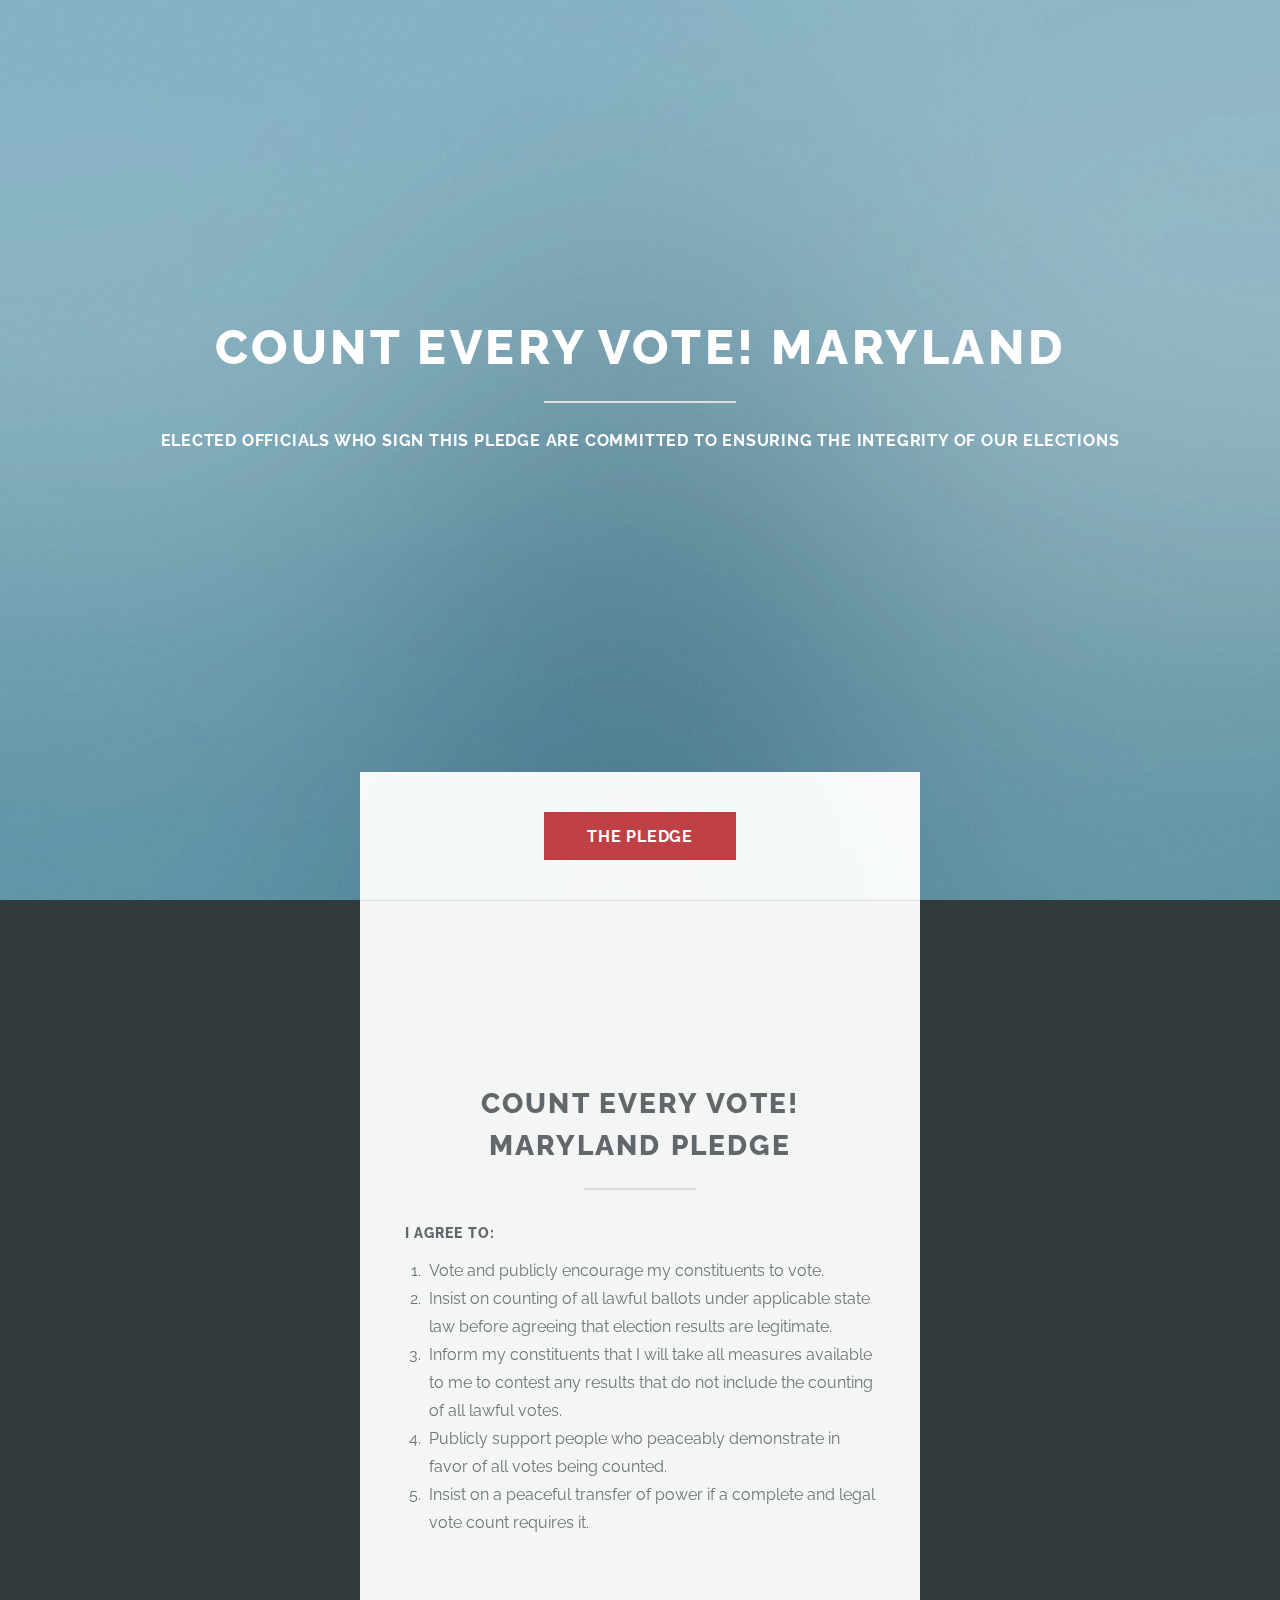
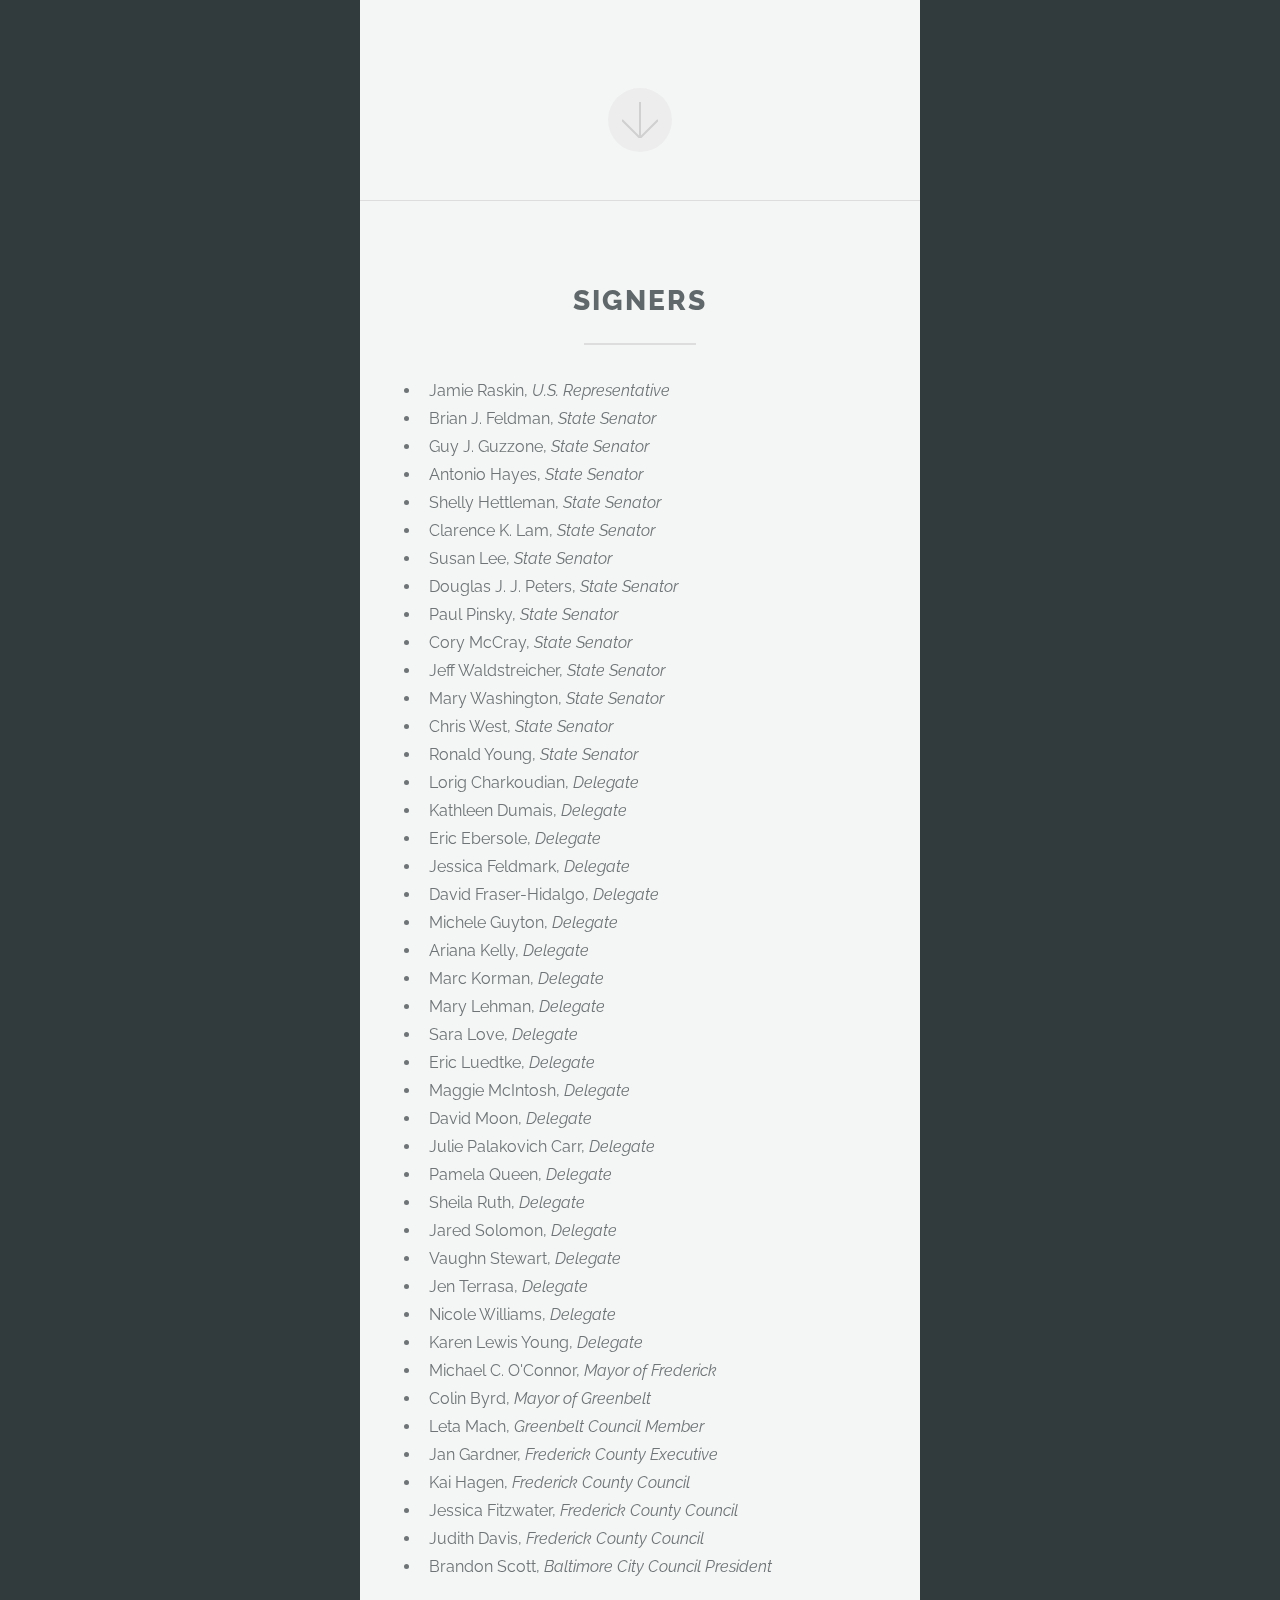
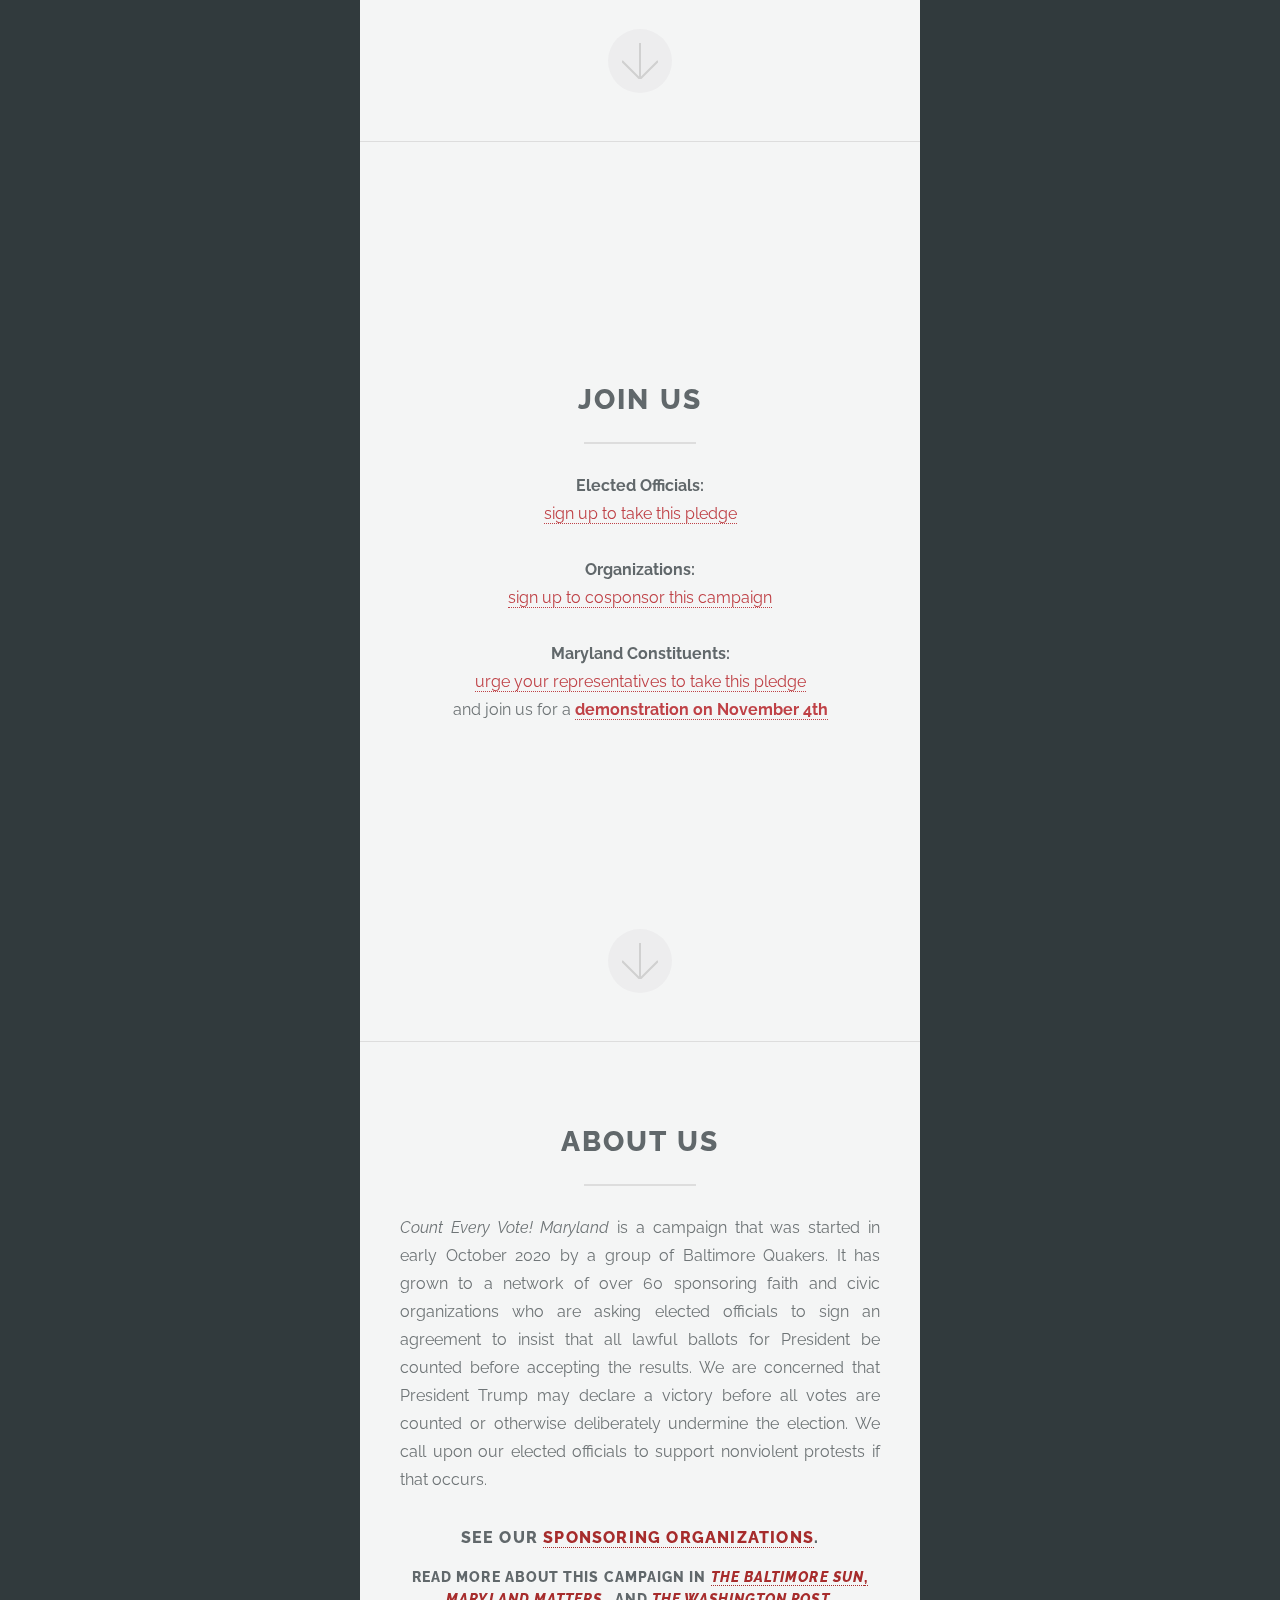
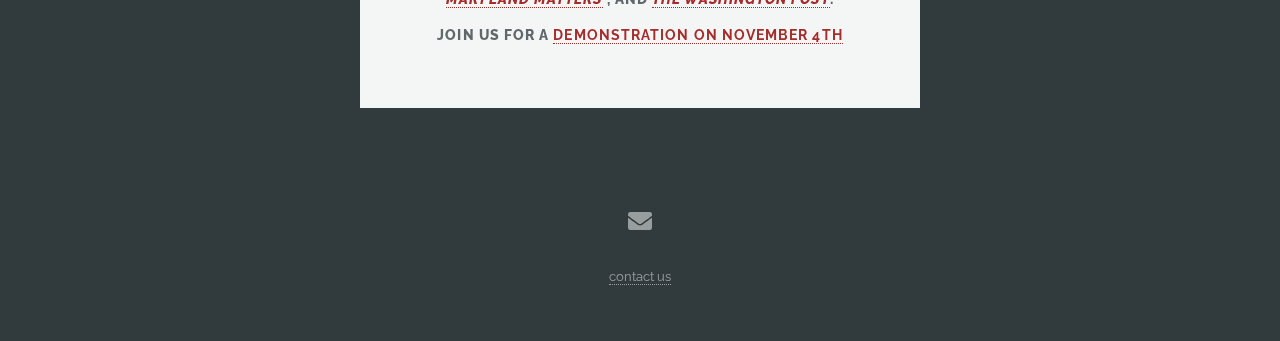
==== index.html @ 761ad15a "nvm doesn't work for subfolders" ====
<!DOCTYPE HTML>
<!--
	Highlights by HTML5 UP
	html5up.net | @ajlkn
	Free for personal and commercial use under the CCA 3.0 license (html5up.net/license)
-->
<html>
	<head>
		<title>Count Every Vote - Maryland</title>
		<meta charset="utf-8" />
        
        <!-- for FF, Chrome, Opera -->
        <link rel="icon" type="image/png" href="images/favicons/favicon-16x16.png" sizes="16x16">
        <link rel="icon" type="image/png" href="images/favicons/favicon-32x32.png" sizes="32x32">
                <link rel="icon" type="image/png" sizes="96x96" href="/images/favicons/favicon-96x96.png">

        
		<meta name="viewport" content="width=device-width, initial-scale=1, user-scalable=no" />
		<link rel="stylesheet" href="assets/css/main.css" />
        
        <meta property="og:locale" content="en_US" />
        <meta property="og:type" content="profile" />
                <meta property="og:url" content="." />

        <meta property="og:title" content="Count Every Vote! Maryland" />
        <meta property="og:description" content="The elected officials who sign this pledge commit to ensuring our election integrity." />
        <meta property="og:image" content="./images/logo/large_summary_card.jpeg" />
        
        <meta name="twitter:title" content="Count Every Vote! Maryland">
        <meta property="twitter:card" content="summary_large_image" />
        <meta property="twitter:description" content="The elected officials who sign this pledge commit to ensuring our election integrity." />
        <meta name="twitter:image" content="https://counteveryvotemd.org/images/logo/large_summary_card.jpeg"/>


        
	</head>
	<body class="is-preload">

		<!-- Header -->
			<section id="header">
				<header class="major">
					<h1>Count Every Vote! Maryland</h1>
					<p>elected officials who sign this pledge are committed to ensuring the integrity of our elections</p>
				</header>
				<div class="container">
					<ul class="actions special">
						<li><a href="#one" class="button primary scrolly">The Pledge</a></li>
					</ul>
				</div>
			</section>

		<!-- One -->
			<section id="one" class="main special">
				<div class="container">
					<span class="image fit primary"><img src="images/pic01.jpg" alt="" /></span>
					<div class="content">
						<header class="major">
							<h2>Count Every Vote! Maryland Pledge</h2>
						</header>
						<p>

<h4>I agree to:</h4>
<ol>
  <li>Vote and publicly encourage my constituents to vote.</li>
  <li>Insist on counting of all lawful ballots under applicable state law before
agreeing that election results are legitimate.</li>
  <li>Inform my constituents that I will take all measures available to me to contest
any results that do not include the counting of all lawful votes.</li>
  <li>Publicly support people who peaceably demonstrate in favor of all votes being
counted.</li>  
<li>Insist on a peaceful transfer of power if a complete and legal vote count requires it.</li>
</ol>
</p>
					</div>
					<a href="#two" class="goto-next scrolly">Next</a>
				</div>
			</section>

		<!-- Two -->
			<section id="two" class="main special">
				<div class="container">
					<span class="image fit primary"><img src="images/pic02.jpg" alt="" /></span>
					<div class="content">
						<header class="major">
							<h2>Signers</h2>
						</header>
						<p>
<ul>
<li>Jamie Raskin, <i>U.S. Representative</i>
<li>Brian J. Feldman, <i>State Senator</i>
<li>Guy J. Guzzone, <i>State Senator</i>
<li>Antonio Hayes, <i>State Senator</i>
<li>Shelly Hettleman, <i>State Senator</i>
<li>Clarence K. Lam, <i>State Senator</i>
<li>Susan Lee, <i>State Senator</i>
<li>Douglas J. J. Peters, <i>State Senator</i>
<li>Paul Pinsky, <i>State Senator</i>
<li>Cory McCray, <i>State Senator</i>
<li>Jeff Waldstreicher, <i>State Senator</i>
<li>Mary Washington, <i>State Senator</i>
<li>Chris West, <i>State Senator</i>
<li>Ronald Young, <i>State Senator</i>
<li>Lorig Charkoudian, <i>Delegate</i>
<li>Kathleen Dumais, <i>Delegate</i>
<li>Eric Ebersole, <i>Delegate</i>
<li>Jessica Feldmark, <i>Delegate</i>
<li>David Fraser-Hidalgo, <i>Delegate</i>
<li>Michele Guyton, <i>Delegate</i>
<li>Ariana Kelly, <i>Delegate</i>
<li>Marc Korman, <i>Delegate</i>
<li>Mary Lehman, <i>Delegate</i>
<li>Sara Love, <i>Delegate</i>
<li>Eric Luedtke, <i>Delegate</i>
<li>Maggie McIntosh, <i>Delegate</i>
<li>David Moon, <i>Delegate</i>
<li>Julie Palakovich Carr, <i>Delegate</i>
<li>Pamela Queen, <i>Delegate</i>
<li>Sheila Ruth, <i>Delegate</i>
<li>Jared Solomon, <i>Delegate</i>
<li>Vaughn Stewart, <i>Delegate</i>
<li>Jen	Terrasa, <i>Delegate</i>
<li>Nicole Williams, <i>Delegate</i>
<li>Karen Lewis Young, <i>Delegate</i>
<li>Michael C. O'Connor, <i>Mayor of Frederick</i>
<li>Colin Byrd, <i>Mayor of Greenbelt</i>
<li>Leta Mach, <i>Greenbelt Council Member</i>
<li>Jan	Gardner, <i>Frederick County Executive</i>
<li>Kai Hagen, <i>Frederick County Council</i>
<li>Jessica Fitzwater, <i>Frederick County Council</i>
<li>Judith Davis, <i>Frederick County Council</i>
<li>Brandon Scott, <i>Baltimore City Council President</i>
</ul>



						</p>
					</div>
					<a href="#three" class="goto-next scrolly">Next</a>
				</div>
			</section>
   
   
  	<!-- Three -->
			<section id="three" class="main special">
				<div class="container">
					<div class="content">
						<header class="major">
							<h2>Join us</h2>
						</header>
                    <div style="text-align:center;" >
                    <p>
                            <b>Elected Officials:</b></br><a href="https://docs.google.com/forms/d/e/1FAIpQLSfnPa2LYZhw071Do9vSSrr43oFlviPzMiPCgcUI8VCjNG46SA/viewform">sign up to take this pledge</a>
                            </br>
                            </br>
                            <b>Organizations:</b></br><a href="https://docs.google.com/forms/d/e/1FAIpQLScY8-rZfFH8_WNJwYj5-sOk-HWexUMtLpXkREbzZ6YuENWePg/viewform">sign up to cosponsor this campaign</a>
                            </br>
                            </br>
                            <b>Maryland Constituents:</b>
                            </br>
                            <a href="https://secure.everyaction.com/gwURduJQSkKzo8Ua3CdbhQ2">urge your representatives to take this pledge</a>
                            </br>and join us for a <b><a href="./nov4/index.html">demonstration on November 4th</a></b>
</p>
                            </div>
					</div>
					<a href="#footer" class="goto-next scrolly">Next</a>
				</div>
			</section>
   
   

		<!-- Footer -->
			<section id="footer">
				<div class="container" >
    	<header class="major">
							<h2>About us</h2>
						</header>
          <div class="content" style="display: inline-block; text-align: justify;">
                  
						<p>
<i>Count Every Vote! Maryland</i> is a campaign that was started in early October 2020 by a group of Baltimore Quakers.  It has grown to a network of over 60 sponsoring faith and civic organizations who are asking elected officials to sign an agreement to insist that all lawful ballots for President be counted before accepting the results. We are concerned that President Trump may declare a victory before all votes are counted or otherwise deliberately undermine the election. We call upon our elected officials to support nonviolent protests if that occurs.
</div>
						<h3>See our <a href="./cosponsors/index.html">Sponsoring Organizations</a>.</h3>
                        <h4>Read more about this campaign in <i>
                                <a href= "https://www.baltimoresun.com/opinion/readers-respond/bs-ed-rr-hogan-votes-letter-20201027-5ho77xx42nfl7dr33s7vplwfea-story.html">The Baltimore Sun</i>,
                                <i> <a href= "https://www.marylandmatters.org/2020/10/16/opinion-threats-of-election-chaos-need-not-result-in-disaster/">Maryland Matters</a> </i>, and
                                <i><a href="https://www.washingtonpost.com/opinions/letters-to-the-editor/everyone-must-come-together-to-promote-democracy-no-matter-the-party/2020/10/09/43073ef2-081c-11eb-8719-0df159d14794_story.html">The Washington Post</a></i>.</h4>
                                <h4>join us for a <b><a href="./nov4/index.html">demonstration on November 4th</a></b></h4>
				</div>
    </p>
                
				<footer>
					<ul class="icons">
						<li><a href="mailto:nvtraining2@gmail.com" class="icon solid alt fa-envelope"><span class="label">Email</span></a></li>
					</ul>
                    <ul class="copyright">
                                            <li><a href="mailto:nvtraining2@gmail.com">contact us</a></li>
                    </ul>
				</footer>
			</section>

		<!-- Scripts -->
			<script src="assets/js/jquery.min.js"></script>
			<script src="assets/js/jquery.scrollex.min.js"></script>
			<script src="assets/js/jquery.scrolly.min.js"></script>
			<script src="assets/js/browser.min.js"></script>
			<script src="assets/js/breakpoints.min.js"></script>
			<script src="assets/js/util.js"></script>
			<script src="assets/js/main.js"></script>

	</body>
</html>
---- assets/css/main.css ----
@import url("fontawesome-all.min.css");
@import url("https://fonts.googleapis.com/css?family=Raleway:400,400italic,700,800");

/*
	Highlights by HTML5 UP
	html5up.net | @ajlkn
	Free for personal and commercial use under the CCA 3.0 license (html5up.net/license)
*/

html, body, div, span, applet, object,
iframe, h1, h2, h3, h4, h5, h6, p, blockquote,
pre, a, abbr, acronym, address, big, cite,
code, del, dfn, em, img, ins, kbd, q, s, samp,
small, strike, strong, sub, sup, tt, var, b,
u, i, center, dl, dt, dd, ol, ul, li, fieldset,
form, label, legend, table, caption, tbody,
tfoot, thead, tr, th, td, article, aside,
canvas, details, embed, figure, figcaption,
footer, header, hgroup, menu, nav, output, ruby,
section, summary, time, mark, audio, video {
    margin: 0;
    padding: 0;
 	border: 0;
	font-size: 100%;
	font: inherit;
	vertical-align: baseline;}

article, aside, details, figcaption, figure,
footer, header, hgroup, menu, nav, section {
	display: block;}

body {
	line-height: 1;
}

ol, ul {
	list-style: none;
}

blockquote, q {
	quotes: none;
}

	blockquote:before, blockquote:after, q:before, q:after {
		content: '';
		content: none;
	}

table {
	border-collapse: collapse;
	border-spacing: 0;
}

body {
	-webkit-text-size-adjust: none;
}

mark {
	background-color: transparent;
	color: inherit;
}

input::-moz-focus-inner {
	border: 0;
	padding: 0;
}

input, select, textarea {
	-moz-appearance: none;
	-webkit-appearance: none;
	-ms-appearance: none;
	appearance: none;
}

/* Basic */

	html {
		box-sizing: border-box;
	}

	*, *:before, *:after {
		box-sizing: inherit;
	}

	html {
		background-color: #313a3d;
		background-attachment: fixed,						fixed;
		background-image: url("images/overlay.png"), url("../../images/bg.jpg");
		background-position: top left,					center center;
		background-repeat: repeat,						none;
		background-size: auto,						cover;
	}

	html.is-preload *, html.is-preload *:before, html.is-preload *:after {
		-moz-animation: none !important;
		-webkit-animation: none !important;
		-ms-animation: none !important;
		animation: none !important;
		-moz-transition: none !important;
		-webkit-transition: none !important;
		-ms-transition: none !important;
		transition: none !important;
	}

	html.is-touch {
		height: 100vh;
		overflow: hidden;
	}

		html.is-touch #wrapper {
			-webkit-backface-visibility: hidden;
			-webkit-overflow-scrolling: touch;
			-webkit-transform: translate3d(0, 0, 0);
			height: 100vh;
			overflow: auto;
		}

	body, input, select, textarea {
		color: #6f7577;
		font-family: "Raleway", "Helvetica", sans-serif;
		font-size: 15pt;
		font-weight: 400;
		line-height: 1.75em;
	}

	a {
		-moz-transition: color 0.2s ease-in-out, border-bottom-color 0.2s ease-in-out;
		-webkit-transition: color 0.2s ease-in-out, border-bottom-color 0.2s ease-in-out;
		-ms-transition: color 0.2s ease-in-out, border-bottom-color 0.2s ease-in-out;
		transition: color 0.2s ease-in-out, border-bottom-color 0.2s ease-in-out;
		border-bottom: dotted 1px;
		color: #BF4146;
		text-decoration: none;
	}

		a:hover {
			border-bottom-color: transparent !important;
			color: #A62C2C !important;
			text-decoration: none;
		}

	strong, b {
		color: #61686b;
		font-weight: 700;
	}

	em, i {
		font-style: italic;
	}

	p {
		margin: 0 0 2em 0;
	}

	h1, h2, h3, h4, h5, h6 {
		color: #61686b;
		font-weight: 800;
		letter-spacing: 0.075em;
		line-height: 1em;
		margin: 0 0 1em 0;
		text-transform: uppercase;
	}

		h1 a, h2 a, h3 a, h4 a, h5 a, h6 a {
			color: #A62C2C;
			text-decoration: none;
		}

	h2 {
		font-size: 1.75em;
		line-height: 1.5em;
	}

	h3 {
		font-size: 1em;
		line-height: 1.5em;
	}

	h4 {
		font-size: 0.9em;
		line-height: 1.5em;
	}

	h5 {
		font-size: 0.8em;
		line-height: 1.5em;
	}

	h6 {
		font-size: 0.7em;
		line-height: 1.5em;
	}

	sub {
		font-size: 0.8em;
		position: relative;
		top: 0.5em;
	}

	sup {
		font-size: 0.8em;
		position: relative;
		top: -0.5em;
	}

	hr {
		border: 0;
		border-bottom: solid 1px #dddddd;
		margin: 2em 0;
	}

		hr.major {
			margin: 3em 0;
		}

	blockquote {
		border-left: solid 6px #dddddd;
		font-style: italic;
		margin: 0 0 2em 0;
		padding: 0.5em 0 0.5em 1.5em;
	}

	code {
		background: rgba(144, 144, 144, 0.075);
		font-family: "Courier New", monospace;
		font-size: 0.9em;
		margin: 0 0.25em;
		padding: 0.25em 0.65em;
	}

	pre {
		-webkit-overflow-scrolling: touch;
		font-family: "Courier New", monospace;
		font-size: 0.9em;
		margin: 0 0 2em 0;
	}

		pre code {
			display: block;
			line-height: 1.75em;
			padding: 1em 1.5em;
			overflow-x: auto;
		}

	.align-left {
		text-align: left;
	}

	.align-center {
		text-align: center;
	}

	.align-right {
		text-align: right;
	}

/* Container */

	.container {
		margin: 0 auto;
		max-width: calc(100% - 4em);
		width: 35em;
	}

		.container.xsmall {
			width: 8.75em;
		}

		.container.small {
			width: 17.5em;
		}

		.container.medium {
			width: 26.25em;
		}

		.container.large {
			width: 43.75em;
		}

		.container.xlarge {
			width: 52.5em;
		}

		.container.max {
			width: 100%;
		}

		@media screen and (max-width: 980px) {

			.container {
				width: 80% !important;
				max-width: 100% !important;
			}

		}

		@media screen and (max-width: 480px) {

			.container {
				width: 100% !important;
			}

		}

/* Row */

	.row {
		display: flex;
		flex-wrap: wrap;
		box-sizing: border-box;
		align-items: stretch;
	}

		.row > * {
			box-sizing: border-box;
		}

		.row.gtr-uniform > * > :last-child {
			margin-bottom: 0;
		}

		.row.aln-left {
			justify-content: flex-start;
		}

		.row.aln-center {
			justify-content: center;
		}

		.row.aln-right {
			justify-content: flex-end;
		}

		.row.aln-top {
			align-items: flex-start;
		}

		.row.aln-middle {
			align-items: center;
		}

		.row.aln-bottom {
			align-items: flex-end;
		}

		.row > .imp {
			order: -1;
		}

		.row > .col-1 {
			width: 8.33333%;
		}

		.row > .off-1 {
			margin-left: 8.33333%;
		}

		.row > .col-2 {
			width: 16.66667%;
		}

		.row > .off-2 {
			margin-left: 16.66667%;
		}

		.row > .col-3 {
			width: 25%;
		}

		.row > .off-3 {
			margin-left: 25%;
		}

		.row > .col-4 {
			width: 33.33333%;
		}

		.row > .off-4 {
			margin-left: 33.33333%;
		}

		.row > .col-5 {
			width: 41.66667%;
		}

		.row > .off-5 {
			margin-left: 41.66667%;
		}

		.row > .col-6 {
			width: 50%;
		}

		.row > .off-6 {
			margin-left: 50%;
		}

		.row > .col-7 {
			width: 58.33333%;
		}

		.row > .off-7 {
			margin-left: 58.33333%;
		}

		.row > .col-8 {
			width: 66.66667%;
		}

		.row > .off-8 {
			margin-left: 66.66667%;
		}

		.row > .col-9 {
			width: 75%;
		}

		.row > .off-9 {
			margin-left: 75%;
		}

		.row > .col-10 {
			width: 83.33333%;
		}

		.row > .off-10 {
			margin-left: 83.33333%;
		}

		.row > .col-11 {
			width: 91.66667%;
		}

		.row > .off-11 {
			margin-left: 91.66667%;
		}

		.row > .col-12 {
			width: 100%;
		}

		.row > .off-12 {
			margin-left: 100%;
		}

		.row.gtr-0 {
			margin-top: 0;
			margin-left: 0em;
		}

			.row.gtr-0 > * {
				padding: 0 0 0 0em;
			}

			.row.gtr-0.gtr-uniform {
				margin-top: 0em;
			}

				.row.gtr-0.gtr-uniform > * {
					padding-top: 0em;
				}

		.row.gtr-25 {
			margin-top: 0;
			margin-left: -0.375em;
		}

			.row.gtr-25 > * {
				padding: 0 0 0 0.375em;
			}

			.row.gtr-25.gtr-uniform {
				margin-top: -0.375em;
			}

				.row.gtr-25.gtr-uniform > * {
					padding-top: 0.375em;
				}

		.row.gtr-50 {
			margin-top: 0;
			margin-left: -0.75em;
		}

			.row.gtr-50 > * {
				padding: 0 0 0 0.75em;
			}

			.row.gtr-50.gtr-uniform {
				margin-top: -0.75em;
			}

				.row.gtr-50.gtr-uniform > * {
					padding-top: 0.75em;
				}

		.row {
			margin-top: 0;
			margin-left: -1.5em;
		}

			.row > * {
				padding: 0 0 0 1.5em;
			}

			.row.gtr-uniform {
				margin-top: -1.5em;
			}

				.row.gtr-uniform > * {
					padding-top: 1.5em;
				}

		.row.gtr-150 {
			margin-top: 0;
			margin-left: -2.25em;
		}

			.row.gtr-150 > * {
				padding: 0 0 0 2.25em;
			}

			.row.gtr-150.gtr-uniform {
				margin-top: -2.25em;
			}

				.row.gtr-150.gtr-uniform > * {
					padding-top: 2.25em;
				}

		.row.gtr-200 {
			margin-top: 0;
			margin-left: -3em;
		}

			.row.gtr-200 > * {
				padding: 0 0 0 3em;
			}

			.row.gtr-200.gtr-uniform {
				margin-top: -3em;
			}

				.row.gtr-200.gtr-uniform > * {
					padding-top: 3em;
				}

		@media screen and (max-width: 1680px) {

			.row {
				display: flex;
				flex-wrap: wrap;
				box-sizing: border-box;
				align-items: stretch;
			}

				.row > * {
					box-sizing: border-box;
				}

				.row.gtr-uniform > * > :last-child {
					margin-bottom: 0;
				}

				.row.aln-left {
					justify-content: flex-start;
				}

				.row.aln-center {
					justify-content: center;
				}

				.row.aln-right {
					justify-content: flex-end;
				}

				.row.aln-top {
					align-items: flex-start;
				}

				.row.aln-middle {
					align-items: center;
				}

				.row.aln-bottom {
					align-items: flex-end;
				}

				.row > .imp-large {
					order: -1;
				}

				.row > .col-1-large {
					width: 8.33333%;
				}

				.row > .off-1-large {
					margin-left: 8.33333%;
				}

				.row > .col-2-large {
					width: 16.66667%;
				}

				.row > .off-2-large {
					margin-left: 16.66667%;
				}

				.row > .col-3-large {
					width: 25%;
				}

				.row > .off-3-large {
					margin-left: 25%;
				}

				.row > .col-4-large {
					width: 33.33333%;
				}

				.row > .off-4-large {
					margin-left: 33.33333%;
				}

				.row > .col-5-large {
					width: 41.66667%;
				}

				.row > .off-5-large {
					margin-left: 41.66667%;
				}

				.row > .col-6-large {
					width: 50%;
				}

				.row > .off-6-large {
					margin-left: 50%;
				}

				.row > .col-7-large {
					width: 58.33333%;
				}

				.row > .off-7-large {
					margin-left: 58.33333%;
				}

				.row > .col-8-large {
					width: 66.66667%;
				}

				.row > .off-8-large {
					margin-left: 66.66667%;
				}

				.row > .col-9-large {
					width: 75%;
				}

				.row > .off-9-large {
					margin-left: 75%;
				}

				.row > .col-10-large {
					width: 83.33333%;
				}

				.row > .off-10-large {
					margin-left: 83.33333%;
				}

				.row > .col-11-large {
					width: 91.66667%;
				}

				.row > .off-11-large {
					margin-left: 91.66667%;
				}

				.row > .col-12-large {
					width: 100%;
				}

				.row > .off-12-large {
					margin-left: 100%;
				}

				.row.gtr-0 {
					margin-top: 0;
					margin-left: 0em;
				}

					.row.gtr-0 > * {
						padding: 0 0 0 0em;
					}

					.row.gtr-0.gtr-uniform {
						margin-top: 0em;
					}

						.row.gtr-0.gtr-uniform > * {
							padding-top: 0em;
						}

				.row.gtr-25 {
					margin-top: 0;
					margin-left: -0.375em;
				}

					.row.gtr-25 > * {
						padding: 0 0 0 0.375em;
					}

					.row.gtr-25.gtr-uniform {
						margin-top: -0.375em;
					}

						.row.gtr-25.gtr-uniform > * {
							padding-top: 0.375em;
						}

				.row.gtr-50 {
					margin-top: 0;
					margin-left: -0.75em;
				}

					.row.gtr-50 > * {
						padding: 0 0 0 0.75em;
					}

					.row.gtr-50.gtr-uniform {
						margin-top: -0.75em;
					}

						.row.gtr-50.gtr-uniform > * {
							padding-top: 0.75em;
						}

				.row {
					margin-top: 0;
					margin-left: -1.5em;
				}

					.row > * {
						padding: 0 0 0 1.5em;
					}

					.row.gtr-uniform {
						margin-top: -1.5em;
					}

						.row.gtr-uniform > * {
							padding-top: 1.5em;
						}

				.row.gtr-150 {
					margin-top: 0;
					margin-left: -2.25em;
				}

					.row.gtr-150 > * {
						padding: 0 0 0 2.25em;
					}

					.row.gtr-150.gtr-uniform {
						margin-top: -2.25em;
					}

						.row.gtr-150.gtr-uniform > * {
							padding-top: 2.25em;
						}

				.row.gtr-200 {
					margin-top: 0;
					margin-left: -3em;
				}

					.row.gtr-200 > * {
						padding: 0 0 0 3em;
					}

					.row.gtr-200.gtr-uniform {
						margin-top: -3em;
					}

						.row.gtr-200.gtr-uniform > * {
							padding-top: 3em;
						}

		}

		@media screen and (max-width: 980px) {

			.row {
				display: flex;
				flex-wrap: wrap;
				box-sizing: border-box;
				align-items: stretch;
			}

				.row > * {
					box-sizing: border-box;
				}

				.row.gtr-uniform > * > :last-child {
					margin-bottom: 0;
				}

				.row.aln-left {
					justify-content: flex-start;
				}

				.row.aln-center {
					justify-content: center;
				}

				.row.aln-right {
					justify-content: flex-end;
				}

				.row.aln-top {
					align-items: flex-start;
				}

				.row.aln-middle {
					align-items: center;
				}

				.row.aln-bottom {
					align-items: flex-end;
				}

				.row > .imp-medium {
					order: -1;
				}

				.row > .col-1-medium {
					width: 8.33333%;
				}

				.row > .off-1-medium {
					margin-left: 8.33333%;
				}

				.row > .col-2-medium {
					width: 16.66667%;
				}

				.row > .off-2-medium {
					margin-left: 16.66667%;
				}

				.row > .col-3-medium {
					width: 25%;
				}

				.row > .off-3-medium {
					margin-left: 25%;
				}

				.row > .col-4-medium {
					width: 33.33333%;
				}

				.row > .off-4-medium {
					margin-left: 33.33333%;
				}

				.row > .col-5-medium {
					width: 41.66667%;
				}

				.row > .off-5-medium {
					margin-left: 41.66667%;
				}

				.row > .col-6-medium {
					width: 50%;
				}

				.row > .off-6-medium {
					margin-left: 50%;
				}

				.row > .col-7-medium {
					width: 58.33333%;
				}

				.row > .off-7-medium {
					margin-left: 58.33333%;
				}

				.row > .col-8-medium {
					width: 66.66667%;
				}

				.row > .off-8-medium {
					margin-left: 66.66667%;
				}

				.row > .col-9-medium {
					width: 75%;
				}

				.row > .off-9-medium {
					margin-left: 75%;
				}

				.row > .col-10-medium {
					width: 83.33333%;
				}

				.row > .off-10-medium {
					margin-left: 83.33333%;
				}

				.row > .col-11-medium {
					width: 91.66667%;
				}

				.row > .off-11-medium {
					margin-left: 91.66667%;
				}

				.row > .col-12-medium {
					width: 100%;
				}

				.row > .off-12-medium {
					margin-left: 100%;
				}

				.row.gtr-0 {
					margin-top: 0;
					margin-left: 0em;
				}

					.row.gtr-0 > * {
						padding: 0 0 0 0em;
					}

					.row.gtr-0.gtr-uniform {
						margin-top: 0em;
					}

						.row.gtr-0.gtr-uniform > * {
							padding-top: 0em;
						}

				.row.gtr-25 {
					margin-top: 0;
					margin-left: -0.375em;
				}

					.row.gtr-25 > * {
						padding: 0 0 0 0.375em;
					}

					.row.gtr-25.gtr-uniform {
						margin-top: -0.375em;
					}

						.row.gtr-25.gtr-uniform > * {
							padding-top: 0.375em;
						}

				.row.gtr-50 {
					margin-top: 0;
					margin-left: -0.75em;
				}

					.row.gtr-50 > * {
						padding: 0 0 0 0.75em;
					}

					.row.gtr-50.gtr-uniform {
						margin-top: -0.75em;
					}

						.row.gtr-50.gtr-uniform > * {
							padding-top: 0.75em;
						}

				.row {
					margin-top: 0;
					margin-left: -1.5em;
				}

					.row > * {
						padding: 0 0 0 1.5em;
					}

					.row.gtr-uniform {
						margin-top: -1.5em;
					}

						.row.gtr-uniform > * {
							padding-top: 1.5em;
						}

				.row.gtr-150 {
					margin-top: 0;
					margin-left: -2.25em;
				}

					.row.gtr-150 > * {
						padding: 0 0 0 2.25em;
					}

					.row.gtr-150.gtr-uniform {
						margin-top: -2.25em;
					}

						.row.gtr-150.gtr-uniform > * {
							padding-top: 2.25em;
						}

				.row.gtr-200 {
					margin-top: 0;
					margin-left: -3em;
				}

					.row.gtr-200 > * {
						padding: 0 0 0 3em;
					}

					.row.gtr-200.gtr-uniform {
						margin-top: -3em;
					}

						.row.gtr-200.gtr-uniform > * {
							padding-top: 3em;
						}

		}

		@media screen and (max-width: 736px) {

			.row {
				display: flex;
				flex-wrap: wrap;
				box-sizing: border-box;
				align-items: stretch;
			}

				.row > * {
					box-sizing: border-box;
				}

				.row.gtr-uniform > * > :last-child {
					margin-bottom: 0;
				}

				.row.aln-left {
					justify-content: flex-start;
				}

				.row.aln-center {
					justify-content: center;
				}

				.row.aln-right {
					justify-content: flex-end;
				}

				.row.aln-top {
					align-items: flex-start;
				}

				.row.aln-middle {
					align-items: center;
				}

				.row.aln-bottom {
					align-items: flex-end;
				}

				.row > .imp-small {
					order: -1;
				}

				.row > .col-1-small {
					width: 8.33333%;
				}

				.row > .off-1-small {
					margin-left: 8.33333%;
				}

				.row > .col-2-small {
					width: 16.66667%;
				}

				.row > .off-2-small {
					margin-left: 16.66667%;
				}

				.row > .col-3-small {
					width: 25%;
				}

				.row > .off-3-small {
					margin-left: 25%;
				}

				.row > .col-4-small {
					width: 33.33333%;
				}

				.row > .off-4-small {
					margin-left: 33.33333%;
				}

				.row > .col-5-small {
					width: 41.66667%;
				}

				.row > .off-5-small {
					margin-left: 41.66667%;
				}

				.row > .col-6-small {
					width: 50%;
				}

				.row > .off-6-small {
					margin-left: 50%;
				}

				.row > .col-7-small {
					width: 58.33333%;
				}

				.row > .off-7-small {
					margin-left: 58.33333%;
				}

				.row > .col-8-small {
					width: 66.66667%;
				}

				.row > .off-8-small {
					margin-left: 66.66667%;
				}

				.row > .col-9-small {
					width: 75%;
				}

				.row > .off-9-small {
					margin-left: 75%;
				}

				.row > .col-10-small {
					width: 83.33333%;
				}

				.row > .off-10-small {
					margin-left: 83.33333%;
				}

				.row > .col-11-small {
					width: 91.66667%;
				}

				.row > .off-11-small {
					margin-left: 91.66667%;
				}

				.row > .col-12-small {
					width: 100%;
				}

				.row > .off-12-small {
					margin-left: 100%;
				}

				.row.gtr-0 {
					margin-top: 0;
					margin-left: 0em;
				}

					.row.gtr-0 > * {
						padding: 0 0 0 0em;
					}

					.row.gtr-0.gtr-uniform {
						margin-top: 0em;
					}

						.row.gtr-0.gtr-uniform > * {
							padding-top: 0em;
						}

				.row.gtr-25 {
					margin-top: 0;
					margin-left: -0.25em;
				}

					.row.gtr-25 > * {
						padding: 0 0 0 0.25em;
					}

					.row.gtr-25.gtr-uniform {
						margin-top: -0.25em;
					}

						.row.gtr-25.gtr-uniform > * {
							padding-top: 0.25em;
						}

				.row.gtr-50 {
					margin-top: 0;
					margin-left: -0.5em;
				}

					.row.gtr-50 > * {
						padding: 0 0 0 0.5em;
					}

					.row.gtr-50.gtr-uniform {
						margin-top: -0.5em;
					}

						.row.gtr-50.gtr-uniform > * {
							padding-top: 0.5em;
						}

				.row {
					margin-top: 0;
					margin-left: -1em;
				}

					.row > * {
						padding: 0 0 0 1em;
					}

					.row.gtr-uniform {
						margin-top: -1em;
					}

						.row.gtr-uniform > * {
							padding-top: 1em;
						}

				.row.gtr-150 {
					margin-top: 0;
					margin-left: -1.5em;
				}

					.row.gtr-150 > * {
						padding: 0 0 0 1.5em;
					}

					.row.gtr-150.gtr-uniform {
						margin-top: -1.5em;
					}

						.row.gtr-150.gtr-uniform > * {
							padding-top: 1.5em;
						}

				.row.gtr-200 {
					margin-top: 0;
					margin-left: -2em;
				}

					.row.gtr-200 > * {
						padding: 0 0 0 2em;
					}

					.row.gtr-200.gtr-uniform {
						margin-top: -2em;
					}

						.row.gtr-200.gtr-uniform > * {
							padding-top: 2em;
						}

		}

		@media screen and (max-width: 480px) {

			.row {
				display: flex;
				flex-wrap: wrap;
				box-sizing: border-box;
				align-items: stretch;
			}

				.row > * {
					box-sizing: border-box;
				}

				.row.gtr-uniform > * > :last-child {
					margin-bottom: 0;
				}

				.row.aln-left {
					justify-content: flex-start;
				}

				.row.aln-center {
					justify-content: center;
				}

				.row.aln-right {
					justify-content: flex-end;
				}

				.row.aln-top {
					align-items: flex-start;
				}

				.row.aln-middle {
					align-items: center;
				}

				.row.aln-bottom {
					align-items: flex-end;
				}

				.row > .imp-xsmall {
					order: -1;
				}

				.row > .col-1-xsmall {
					width: 8.33333%;
				}

				.row > .off-1-xsmall {
					margin-left: 8.33333%;
				}

				.row > .col-2-xsmall {
					width: 16.66667%;
				}

				.row > .off-2-xsmall {
					margin-left: 16.66667%;
				}

				.row > .col-3-xsmall {
					width: 25%;
				}

				.row > .off-3-xsmall {
					margin-left: 25%;
				}

				.row > .col-4-xsmall {
					width: 33.33333%;
				}

				.row > .off-4-xsmall {
					margin-left: 33.33333%;
				}

				.row > .col-5-xsmall {
					width: 41.66667%;
				}

				.row > .off-5-xsmall {
					margin-left: 41.66667%;
				}

				.row > .col-6-xsmall {
					width: 50%;
				}

				.row > .off-6-xsmall {
					margin-left: 50%;
				}

				.row > .col-7-xsmall {
					width: 58.33333%;
				}

				.row > .off-7-xsmall {
					margin-left: 58.33333%;
				}

				.row > .col-8-xsmall {
					width: 66.66667%;
				}

				.row > .off-8-xsmall {
					margin-left: 66.66667%;
				}

				.row > .col-9-xsmall {
					width: 75%;
				}

				.row > .off-9-xsmall {
					margin-left: 75%;
				}

				.row > .col-10-xsmall {
					width: 83.33333%;
				}

				.row > .off-10-xsmall {
					margin-left: 83.33333%;
				}

				.row > .col-11-xsmall {
					width: 91.66667%;
				}

				.row > .off-11-xsmall {
					margin-left: 91.66667%;
				}

				.row > .col-12-xsmall {
					width: 100%;
				}

				.row > .off-12-xsmall {
					margin-left: 100%;
				}

				.row.gtr-0 {
					margin-top: 0;
					margin-left: 0em;
				}

					.row.gtr-0 > * {
						padding: 0 0 0 0em;
					}

					.row.gtr-0.gtr-uniform {
						margin-top: 0em;
					}

						.row.gtr-0.gtr-uniform > * {
							padding-top: 0em;
						}

				.row.gtr-25 {
					margin-top: 0;
					margin-left: -0.25em;
				}

					.row.gtr-25 > * {
						padding: 0 0 0 0.25em;
					}

					.row.gtr-25.gtr-uniform {
						margin-top: -0.25em;
					}

						.row.gtr-25.gtr-uniform > * {
							padding-top: 0.25em;
						}

				.row.gtr-50 {
					margin-top: 0;
					margin-left: -0.5em;
				}

					.row.gtr-50 > * {
						padding: 0 0 0 0.5em;
					}

					.row.gtr-50.gtr-uniform {
						margin-top: -0.5em;
					}

						.row.gtr-50.gtr-uniform > * {
							padding-top: 0.5em;
						}

				.row {
					margin-top: 0;
					margin-left: -1em;
				}

					.row > * {
						padding: 0 0 0 1em;
					}

					.row.gtr-uniform {
						margin-top: -1em;
					}

						.row.gtr-uniform > * {
							padding-top: 1em;
						}

				.row.gtr-150 {
					margin-top: 0;
					margin-left: -1.5em;
				}

					.row.gtr-150 > * {
						padding: 0 0 0 1.5em;
					}

					.row.gtr-150.gtr-uniform {
						margin-top: -1.5em;
					}

						.row.gtr-150.gtr-uniform > * {
							padding-top: 1.5em;
						}

				.row.gtr-200 {
					margin-top: 0;
					margin-left: -2em;
				}

					.row.gtr-200 > * {
						padding: 0 0 0 2em;
					}

					.row.gtr-200.gtr-uniform {
						margin-top: -2em;
					}

						.row.gtr-200.gtr-uniform > * {
							padding-top: 2em;
						}

		}

/* Loader */

	@-moz-keyframes spinner-show {
		0% {
			opacity: 0;
		}

		100% {
			opacity: 1;
		}
	}

	@-webkit-keyframes spinner-show {
		0% {
			opacity: 0;
		}

		100% {
			opacity: 1;
		}
	}

	@-ms-keyframes spinner-show {
		0% {
			opacity: 0;
		}

		100% {
			opacity: 1;
		}
	}

	@keyframes spinner-show {
		0% {
			opacity: 0;
		}

		100% {
			opacity: 1;
		}
	}

	@-moz-keyframes spinner-hide {
		0% {
			color: #464e50;
			z-index: 10001;
			-moz-transform: scale(1) rotate(0deg);
			-webkit-transform: scale(1) rotate(0deg);
			-ms-transform: scale(1) rotate(0deg);
			transform: scale(1) rotate(0deg);
		}

		99% {
			color: #313a3d;
			z-index: 10001;
			-moz-transform: scale(0.5) rotate(360deg);
			-webkit-transform: scale(0.5) rotate(360deg);
			-ms-transform: scale(0.5) rotate(360deg);
			transform: scale(0.5) rotate(360deg);
		}

		100% {
			color: #313a3d;
			z-index: -1;
			-moz-transform: scale(0) rotate(360deg);
			-webkit-transform: scale(0) rotate(360deg);
			-ms-transform: scale(0) rotate(360deg);
			transform: scale(0) rotate(360deg);
		}
	}

	@-webkit-keyframes spinner-hide {
		0% {
			color: #464e50;
			z-index: 10001;
			-moz-transform: scale(1) rotate(0deg);
			-webkit-transform: scale(1) rotate(0deg);
			-ms-transform: scale(1) rotate(0deg);
			transform: scale(1) rotate(0deg);
		}

		99% {
			color: #313a3d;
			z-index: 10001;
			-moz-transform: scale(0.5) rotate(360deg);
			-webkit-transform: scale(0.5) rotate(360deg);
			-ms-transform: scale(0.5) rotate(360deg);
			transform: scale(0.5) rotate(360deg);
		}

		100% {
			color: #313a3d;
			z-index: -1;
			-moz-transform: scale(0) rotate(360deg);
			-webkit-transform: scale(0) rotate(360deg);
			-ms-transform: scale(0) rotate(360deg);
			transform: scale(0) rotate(360deg);
		}
	}

	@-ms-keyframes spinner-hide {
		0% {
			color: #464e50;
			z-index: 10001;
			-moz-transform: scale(1) rotate(0deg);
			-webkit-transform: scale(1) rotate(0deg);
			-ms-transform: scale(1) rotate(0deg);
			transform: scale(1) rotate(0deg);
		}

		99% {
			color: #313a3d;
			z-index: 10001;
			-moz-transform: scale(0.5) rotate(360deg);
			-webkit-transform: scale(0.5) rotate(360deg);
			-ms-transform: scale(0.5) rotate(360deg);
			transform: scale(0.5) rotate(360deg);
		}

		100% {
			color: #313a3d;
			z-index: -1;
			-moz-transform: scale(0) rotate(360deg);
			-webkit-transform: scale(0) rotate(360deg);
			-ms-transform: scale(0) rotate(360deg);
			transform: scale(0) rotate(360deg);
		}
	}

	@keyframes spinner-hide {
		0% {
			color: #464e50;
			z-index: 10001;
			-moz-transform: scale(1) rotate(0deg);
			-webkit-transform: scale(1) rotate(0deg);
			-ms-transform: scale(1) rotate(0deg);
			transform: scale(1) rotate(0deg);
		}

		99% {
			color: #313a3d;
			z-index: 10001;
			-moz-transform: scale(0.5) rotate(360deg);
			-webkit-transform: scale(0.5) rotate(360deg);
			-ms-transform: scale(0.5) rotate(360deg);
			transform: scale(0.5) rotate(360deg);
		}

		100% {
			color: #313a3d;
			z-index: -1;
			-moz-transform: scale(0) rotate(360deg);
			-webkit-transform: scale(0) rotate(360deg);
			-ms-transform: scale(0) rotate(360deg);
			transform: scale(0) rotate(360deg);
		}
	}

	@-moz-keyframes spinner-rotate {
		0% {
			-moz-transform: scale(1) rotate(0deg);
			-webkit-transform: scale(1) rotate(0deg);
			-ms-transform: scale(1) rotate(0deg);
			transform: scale(1) rotate(0deg);
		}

		100% {
			-moz-transform: scale(1) rotate(360deg);
			-webkit-transform: scale(1) rotate(360deg);
			-ms-transform: scale(1) rotate(360deg);
			transform: scale(1) rotate(360deg);
		}
	}

	@-webkit-keyframes spinner-rotate {
		0% {
			-moz-transform: scale(1) rotate(0deg);
			-webkit-transform: scale(1) rotate(0deg);
			-ms-transform: scale(1) rotate(0deg);
			transform: scale(1) rotate(0deg);
		}

		100% {
			-moz-transform: scale(1) rotate(360deg);
			-webkit-transform: scale(1) rotate(360deg);
			-ms-transform: scale(1) rotate(360deg);
			transform: scale(1) rotate(360deg);
		}
	}

	@-ms-keyframes spinner-rotate {
		0% {
			-moz-transform: scale(1) rotate(0deg);
			-webkit-transform: scale(1) rotate(0deg);
			-ms-transform: scale(1) rotate(0deg);
			transform: scale(1) rotate(0deg);
		}

		100% {
			-moz-transform: scale(1) rotate(360deg);
			-webkit-transform: scale(1) rotate(360deg);
			-ms-transform: scale(1) rotate(360deg);
			transform: scale(1) rotate(360deg);
		}
	}

	@keyframes spinner-rotate {
		0% {
			-moz-transform: scale(1) rotate(0deg);
			-webkit-transform: scale(1) rotate(0deg);
			-ms-transform: scale(1) rotate(0deg);
			transform: scale(1) rotate(0deg);
		}

		100% {
			-moz-transform: scale(1) rotate(360deg);
			-webkit-transform: scale(1) rotate(360deg);
			-ms-transform: scale(1) rotate(360deg);
			transform: scale(1) rotate(360deg);
		}
	}

	@-moz-keyframes overlay-hide {
		0% {
			opacity: 1;
			z-index: 10000;
		}

		15% {
			opacity: 1;
			z-index: 10000;
		}

		99% {
			opacity: 0;
			z-index: 10000;
		}

		100% {
			opacity: 0;
			z-index: -1;
		}
	}

	@-webkit-keyframes overlay-hide {
		0% {
			opacity: 1;
			z-index: 10000;
		}

		15% {
			opacity: 1;
			z-index: 10000;
		}

		99% {
			opacity: 0;
			z-index: 10000;
		}

		100% {
			opacity: 0;
			z-index: -1;
		}
	}

	@-ms-keyframes overlay-hide {
		0% {
			opacity: 1;
			z-index: 10000;
		}

		15% {
			opacity: 1;
			z-index: 10000;
		}

		99% {
			opacity: 0;
			z-index: 10000;
		}

		100% {
			opacity: 0;
			z-index: -1;
		}
	}

	@keyframes overlay-hide {
		0% {
			opacity: 1;
			z-index: 10000;
		}

		15% {
			opacity: 1;
			z-index: 10000;
		}

		99% {
			opacity: 0;
			z-index: 10000;
		}

		100% {
			opacity: 0;
			z-index: -1;
		}
	}

	html body {
		text-decoration: none;
	}

		html body:before {
			-moz-osx-font-smoothing: grayscale;
			-webkit-font-smoothing: antialiased;
			display: inline-block;
			font-style: normal;
			font-variant: normal;
			text-rendering: auto;
			line-height: 1;
			text-transform: none !important;
			font-family: 'Font Awesome 5 Free';
			font-weight: 900;
		}

		html body:before {
			-moz-animation: spinner-show 1.5s 1 0.25s ease forwards, spinner-hide 0.25s ease-in-out forwards !important;
			-webkit-animation: spinner-show 1.5s 1 0.25s ease forwards, spinner-hide 0.25s ease-in-out forwards !important;
			-ms-animation: spinner-show 1.5s 1 0.25s ease forwards, spinner-hide 0.25s ease-in-out forwards !important;
			animation: spinner-show 1.5s 1 0.25s ease forwards, spinner-hide 0.25s ease-in-out forwards !important;
			-moz-transform-origin: 50% 50%;
			-webkit-transform-origin: 50% 50%;
			-ms-transform-origin: 50% 50%;
			transform-origin: 50% 50%;
			color: #464e50;
			content: '\f1ce';
			cursor: default;
			display: block;
			font-size: 2em;
			height: 2em;
			left: 50%;
			opacity: 0;
			line-height: 2em;
			margin: -1em 0 0 -1em;
			position: fixed;
			text-align: center;
			top: 50%;
			width: 2em;
			z-index: -1;
		}

		html body:after {
			-moz-animation: overlay-hide 1s ease-in forwards !important;
			-webkit-animation: overlay-hide 1s ease-in forwards !important;
			-ms-animation: overlay-hide 1s ease-in forwards !important;
			animation: overlay-hide 1s ease-in forwards !important;
			background: #313a3d;
			content: '';
			display: block;
			height: 100%;
			left: 0;
			opacity: 0;
			position: fixed;
			top: 0;
			width: 100%;
			z-index: -1;
		}

	html.is-preload body:before {
		-moz-animation: spinner-show 1.5s 1 0.25s ease forwards, spinner-rotate 0.75s infinite linear !important;
		-webkit-animation: spinner-show 1.5s 1 0.25s ease forwards, spinner-rotate 0.75s infinite linear !important;
		-ms-animation: spinner-show 1.5s 1 0.25s ease forwards, spinner-rotate 0.75s infinite linear !important;
		animation: spinner-show 1.5s 1 0.25s ease forwards, spinner-rotate 0.75s infinite linear !important;
		z-index: 10001;
	}

	html.is-preload body:after {
		-moz-animation: none !important;
		-webkit-animation: none !important;
		-ms-animation: none !important;
		animation: none !important;
		opacity: 1;
		z-index: 10000;
	}

	@media (-webkit-min-device-pixel-ratio: 2) {

		html body:before {
			line-height: 2.025em;
		}

	}

/* Section/Article */

	section.special, article.special {
		text-align: left;
	}

	header p {
		color: #a8b0b3;
		letter-spacing: 0.05em;
		text-transform: uppercase;
	}

	header h1 + p {
		margin-top: -1em;
	}

	header h2 + p {
		margin-top: -1em;
	}

	header h3 + p {
		margin-top: -0.8em;
	}

	header h4 + p,
	header h5 + p,
	header h6 + p {
		font-size: 0.8em;
		margin-top: -0.6em;
	}

	header.major {
		text-align: center;
	}

		header.major h1, header.major h2, header.major h3, header.major h4, header.major h5, header.major h6 {
			position: relative;
		}

			header.major h1:after, header.major h2:after, header.major h3:after, header.major h4:after, header.major h5:after, header.major h6:after {
				background: #dddddd;
				content: '';
				display: block;
				height: 2px;
				margin: 0.75em auto 0 auto;
				position: relative;
				width: 4em;
			}

		header.major p {
			margin-top: 0;
		}

/* Form */

	form {
		margin: 0 0 2em 0;
	}

	label {
		color: #61686b;
		display: block;
		font-size: 0.9em;
		font-weight: 700;
		margin: 0 0 1em 0;
	}

	input[type="text"],
	input[type="password"],
	input[type="email"],
	select,
	textarea {
		-moz-appearance: none;
		-webkit-appearance: none;
		-ms-appearance: none;
		appearance: none;
		background: rgba(144, 144, 144, 0.15);
		border-radius: 0;
		border: none;
		color: inherit;
		display: block;
		outline: 0;
		padding: 0 1em;
		text-decoration: none;
		width: 100%;
	}

		input[type="text"]:invalid,
		input[type="password"]:invalid,
		input[type="email"]:invalid,
		select:invalid,
		textarea:invalid {
			box-shadow: none;
		}

		input[type="text"]:focus,
		input[type="password"]:focus,
		input[type="email"]:focus,
		select:focus,
		textarea:focus {
			box-shadow: inset 0 0 0 2px #8cd1a8;
		}

	select {
		background-image: url("data:image/svg+xml;charset=utf8,%3Csvg xmlns='http://www.w3.org/2000/svg' width='40' height='40' preserveAspectRatio='none' viewBox='0 0 40 40'%3E%3Cpath d='M9.4,12.3l10.4,10.4l10.4-10.4c0.2-0.2,0.5-0.4,0.9-0.4c0.3,0,0.6,0.1,0.9,0.4l3.3,3.3c0.2,0.2,0.4,0.5,0.4,0.9 c0,0.4-0.1,0.6-0.4,0.9L20.7,31.9c-0.2,0.2-0.5,0.4-0.9,0.4c-0.3,0-0.6-0.1-0.9-0.4L4.3,17.3c-0.2-0.2-0.4-0.5-0.4-0.9 c0-0.4,0.1-0.6,0.4-0.9l3.3-3.3c0.2-0.2,0.5-0.4,0.9-0.4S9.1,12.1,9.4,12.3z' fill='%23a8b0b3' /%3E%3C/svg%3E");
		background-size: 1.25rem;
		background-repeat: no-repeat;
		background-position: calc(100% - 1rem) center;
		height: 3em;
		padding-right: 3em;
		text-overflow: ellipsis;
	}

		select option {
			color: #61686b;
			background: #fff;
		}

		select:focus::-ms-value {
			background-color: transparent;
		}

		select::-ms-expand {
			display: none;
		}

	input[type="text"],
	input[type="password"],
	input[type="email"],
	select {
		height: 3em;
	}

	textarea {
		padding: 0.75em 1em;
	}

	input[type="checkbox"],
	input[type="radio"] {
		-moz-appearance: none;
		-webkit-appearance: none;
		-ms-appearance: none;
		appearance: none;
		display: block;
		float: left;
		margin-right: -2em;
		opacity: 0;
		width: 1em;
		z-index: -1;
	}

		input[type="checkbox"] + label,
		input[type="radio"] + label {
			text-decoration: none;
			color: #6f7577;
			cursor: pointer;
			display: inline-block;
			font-size: 1em;
			font-weight: 400;
			padding-left: 2.55em;
			padding-right: 0.75em;
			position: relative;
		}

			input[type="checkbox"] + label:before,
			input[type="radio"] + label:before {
				-moz-osx-font-smoothing: grayscale;
				-webkit-font-smoothing: antialiased;
				display: inline-block;
				font-style: normal;
				font-variant: normal;
				text-rendering: auto;
				line-height: 1;
				text-transform: none !important;
				font-family: 'Font Awesome 5 Free';
				font-weight: 900;
			}

			input[type="checkbox"] + label:before,
			input[type="radio"] + label:before {
				background: rgba(144, 144, 144, 0.15);
				content: '';
				display: inline-block;
				font-size: 0.8em;
				height: 2.25em;
				left: 0;
				line-height: 2.25em;
				position: absolute;
				text-align: center;
				top: 0;
				width: 2.25em;
			}

		input[type="checkbox"]:checked + label:before,
		input[type="radio"]:checked + label:before {
			background: #313a3d;
			color: #ffffff;
			content: '\f00c';
		}

		input[type="checkbox"]:focus + label:before,
		input[type="radio"]:focus + label:before {
			box-shadow: inset 0 0 0 2px #8cd1a8;
		}

	input[type="radio"] + label:before {
		border-radius: 100%;
	}

	::-webkit-input-placeholder {
		color: #a8b0b3 !important;
		opacity: 1.0;
	}

	:-moz-placeholder {
		color: #a8b0b3 !important;
		opacity: 1.0;
	}

	::-moz-placeholder {
		color: #a8b0b3 !important;
		opacity: 1.0;
	}

	:-ms-input-placeholder {
		color: #a8b0b3 !important;
		opacity: 1.0;
	}

/* Box */

	.box {
		border: solid 2px #dddddd;
		margin-bottom: 2em;
		padding: 1.5em;
	}

		.box > :last-child,
		.box > :last-child > :last-child,
		.box > :last-child > :last-child > :last-child {
			margin-bottom: 0;
		}

		.box.alt {
			border: 0;
			border-radius: 0;
			padding: 0;
		}

/* Icon */

	.icon {
		text-decoration: none;
		border-bottom: none;
		position: relative;
	}

		.icon:before {
			-moz-osx-font-smoothing: grayscale;
			-webkit-font-smoothing: antialiased;
			display: inline-block;
			font-style: normal;
			font-variant: normal;
			text-rendering: auto;
			line-height: 1;
			text-transform: none !important;
			font-family: 'Font Awesome 5 Free';
			font-weight: 400;
		}

		.icon > .label {
			display: none;
		}

		.icon:before {
			line-height: inherit;
		}

		.icon.solid:before {
			font-weight: 900;
		}

		.icon.brands:before {
			font-family: 'Font Awesome 5 Brands';
		}

		.icon.major {
			display: block;
			margin: 0 0 1em 0;
		}

			.icon.major:before {
				font-size: 2.5em;
			}

/* Image */

	.image {
		border: 0;
		display: inline-block;
		position: relative;
	}

		.image:before {
			background: url("images/overlay.png");
			content: '';
			display: block;
			height: 100%;
			left: 0;
			position: absolute;
			top: 0;
			width: 100%;
		}

		.image img {
			display: block;
		}

		.image.left {
			float: left;
			margin: 0 1.5em 1em 0;
			top: 0.25em;
		}

		.image.right {
			float: right;
			margin: 0 0 1em 1.5em;
			top: 0.25em;
		}

		.image.left, .image.right {
			max-width: 40%;
		}

			.image.left img, .image.right img {
				width: 100%;
			}

		.image.fit {
			display: block;
			margin: 0 0 2em 0;
			width: 100%;
		}

			.image.fit img {
				width: 100%;
			}

/* List */

	ol {
		list-style: decimal;
		margin: 0 0 2em 0;
		padding-left: 1.25em;
	}

		ol li {
			padding-left: 0.25em;
		}

	ul {
		list-style: disc;
		margin: 0 0 2em 0;
		padding-left: 1em;
	}

		ul li {
			padding-left: 0.5em;
		}

		ul.alt {
			list-style: none;
			padding-left: 0;
		}

			ul.alt li {
				border-top: solid 1px #dddddd;
				padding: 0.5em 0;
			}

				ul.alt li:first-child {
					border-top: 0;
					padding-top: 0;
				}

	dl {
		margin: 0 0 2em 0;
	}

/* Icons */

	ul.icons {
		cursor: default;
		list-style: none;
		padding-left: 0;
	}

		ul.icons li {
			display: inline-block;
			padding: 0 1.5em 0 0;
		}

			ul.icons li:last-child {
				padding-right: 0;
			}

			ul.icons li .icon:before {
				font-size: 1.5em;
			}

/* Icons Grid */

	ul.icons-grid {
		list-style: none;
		padding: 0;
		position: relative;
	}

		ul.icons-grid li {
			display: block;
			float: left;
			padding: 3em 0;
			width: 50%;
		}

			ul.icons-grid li h3 {
				margin: 0;
			}

			ul.icons-grid li:nth-child(2n + 1) {
				box-shadow: inset -1px 0 0 0 #dddddd, 1px 0 0 0 #dddddd;
			}

			ul.icons-grid li:nth-child(2n + 3):before {
				background: #dddddd;
				content: '';
				display: block;
				height: 2px;
				margin-top: -3em;
				position: absolute;
				width: 100%;
			}

		ul.icons-grid:after {
			clear: both;
			content: '';
			display: block;
		}

/* Actions */

	ul.actions {
		display: -moz-flex;
		display: -webkit-flex;
		display: -ms-flex;
		display: flex;
		cursor: default;
		list-style: none;
		margin-left: -1em;
		padding-left: 0;
	}

		ul.actions li {
			padding: 0 0 0 1em;
			vertical-align: middle;
		}

		ul.actions.special {
			-moz-justify-content: center;
			-webkit-justify-content: center;
			-ms-justify-content: center;
			justify-content: center;
			width: 100%;
			margin-left: 0;
		}

			ul.actions.special li:first-child {
				padding-left: 0;
			}

		ul.actions.stacked {
			-moz-flex-direction: column;
			-webkit-flex-direction: column;
			-ms-flex-direction: column;
			flex-direction: column;
			margin-left: 0;
		}

			ul.actions.stacked li {
				padding: 1.3em 0 0 0;
			}

				ul.actions.stacked li:first-child {
					padding-top: 0;
				}

		ul.actions.fit {
			width: calc(100% + 1em);
		}

			ul.actions.fit li {
				-moz-flex-grow: 1;
				-webkit-flex-grow: 1;
				-ms-flex-grow: 1;
				flex-grow: 1;
				-moz-flex-shrink: 1;
				-webkit-flex-shrink: 1;
				-ms-flex-shrink: 1;
				flex-shrink: 1;
				width: 100%;
			}

				ul.actions.fit li > * {
					width: 100%;
				}

			ul.actions.fit.stacked {
				width: 100%;
			}

		@media screen and (max-width: 480px) {
            


			ul.actions:not(.fixed) {
				-moz-flex-direction: column;
				-webkit-flex-direction: column;
				-ms-flex-direction: column;
				flex-direction: column;
				margin-left: 0;
				width: 100% !important;
			}

				ul.actions:not(.fixed) li {
					-moz-flex-grow: 1;
					-webkit-flex-grow: 1;
					-ms-flex-grow: 1;
					flex-grow: 1;
					-moz-flex-shrink: 1;
					-webkit-flex-shrink: 1;
					-ms-flex-shrink: 1;
					flex-shrink: 1;
					padding: 1em 0 0 0;
					text-align: center;
					width: 100%;
				}

					ul.actions:not(.fixed) li > * {
						width: 100%;
					}

					ul.actions:not(.fixed) li:first-child {
						padding-top: 0;
					}

					ul.actions:not(.fixed) li input[type="submit"],
					ul.actions:not(.fixed) li input[type="reset"],
					ul.actions:not(.fixed) li input[type="button"],
					ul.actions:not(.fixed) li button,
					ul.actions:not(.fixed) li .button {
						width: 100%;
					}

						ul.actions:not(.fixed) li input[type="submit"].icon:before,
						ul.actions:not(.fixed) li input[type="reset"].icon:before,
						ul.actions:not(.fixed) li input[type="button"].icon:before,
						ul.actions:not(.fixed) li button.icon:before,
						ul.actions:not(.fixed) li .button.icon:before {
							margin-left: -0.5em;
						}

		}

/* Table */

	.table-wrapper {
		-webkit-overflow-scrolling: touch;
		overflow-x: auto;
	}

	table {
		margin: 0 0 2em 0;
		width: 100%;
	}

		table tbody tr {
			border: solid 1px #dddddd;
			border-left: 0;
			border-right: 0;
		}

			table tbody tr:nth-child(2n + 1) {
				background-color: rgba(144, 144, 144, 0.075);
			}

		table td {
			padding: 0.75em 0.75em;
		}

		table th {
			color: #61686b;
			font-size: 0.9em;
			font-weight: 700;
			padding: 0 0.75em 0.75em 0.75em;
			text-align: left;
		}

		table thead {
			border-bottom: solid 2px #dddddd;
		}

		table tfoot {
			border-top: solid 2px #dddddd;
		}

		table.alt {
			border-collapse: separate;
		}

			table.alt tbody tr td {
				border: solid 1px #dddddd;
				border-left-width: 0;
				border-top-width: 0;
			}

				table.alt tbody tr td:first-child {
					border-left-width: 1px;
				}

			table.alt tbody tr:first-child td {
				border-top-width: 1px;
			}

			table.alt thead {
				border-bottom: 0;
			}

			table.alt tfoot {
				border-top: 0;
			}

/* Button */

	input[type="submit"],
	input[type="reset"],
	input[type="button"],
	button,
	.button {
		-moz-appearance: none;
		-webkit-appearance: none;
		-ms-appearance: none;
		appearance: none;
		-moz-transition: background-color 0.2s ease-in-out, color 0.2s ease-in-out;
		-webkit-transition: background-color 0.2s ease-in-out, color 0.2s ease-in-out;
		-ms-transition: background-color 0.2s ease-in-out, color 0.2s ease-in-out;
		transition: background-color 0.2s ease-in-out, color 0.2s ease-in-out;
		background-color: transparent;
		border-radius: 0;
		border: 0;
		box-shadow: inset 0 0 0 2px #dddddd;
		color: #BF4146 !important;
		cursor: pointer;
		display: inline-block;
		font-weight: 700;
		height: 3em;
		letter-spacing: 0.05em;
		line-height: 3.15em;
		padding: 0 2em;
		text-align: center;
		text-decoration: none;
		text-transform: uppercase;
		white-space: nowrap;
	}

		input[type="submit"]:hover,
		input[type="reset"]:hover,
		input[type="button"]:hover,
		button:hover,
		.button:hover {
			background-color: rgba(144, 144, 144, 0.075);
			color: #BF4146 !important;
		}

		input[type="submit"]:active,
		input[type="reset"]:active,
		input[type="button"]:active,
		button:active,
		.button:active {
			background-color: rgba(144, 144, 144, 0.15);
			color: #BF4146 !important;
		}

		input[type="submit"].icon,
		input[type="reset"].icon,
		input[type="button"].icon,
		button.icon,
		.button.icon {
			padding-left: 1.35em;
		}

			input[type="submit"].icon:before,
			input[type="reset"].icon:before,
			input[type="button"].icon:before,
			button.icon:before,
			.button.icon:before {
				color: #a8b0b3;
				margin-right: 0.5em;
			}

		input[type="submit"].fit,
		input[type="reset"].fit,
		input[type="button"].fit,
		button.fit,
		.button.fit {
			width: 100%;
		}

		input[type="submit"].small,
		input[type="reset"].small,
		input[type="button"].small,
		button.small,
		.button.small {
			font-size: 0.8em;
		}

		input[type="submit"].large,
		input[type="reset"].large,
		input[type="button"].large,
		button.large,
		.button.large {
			font-size: 1.35em;
		}

		input[type="submit"].primary,
		input[type="reset"].primary,
		input[type="button"].primary,
		button.primary,
		.button.primary {
			background-color: #BF4146;
			border: 0;
			box-shadow: none;
			color: #ffffff !important;
		}

			input[type="submit"].primary:hover,
			input[type="reset"].primary:hover,
			input[type="button"].primary:hover,
			button.primary:hover,
			.button.primary:hover {
				background-color: #CC676B;
			}

			input[type="submit"].primary:active,
			input[type="reset"].primary:active,
			input[type="button"].primary:active,
			button.primary:active,
			.button.primary:active {
				background-color: #CC676B;
			}

			input[type="submit"].primary.icon:before,
			input[type="reset"].primary.icon:before,
			input[type="button"].primary.icon:before,
			button.primary.icon:before,
			.button.primary.icon:before {
				color: #CC676B;
			}

		input[type="submit"].disabled, input[type="submit"]:disabled,
		input[type="reset"].disabled,
		input[type="reset"]:disabled,
		input[type="button"].disabled,
		input[type="button"]:disabled,
		button.disabled,
		button:disabled,
		.button.disabled,
		.button:disabled {
			background-color: #6f7577 !important;
			box-shadow: none !important;
			color: #fff !important;
			cursor: default;
			opacity: 0.25;
		}

/* Main BG */

	.main-bg {
		-moz-transition: opacity 0.5s ease-out;
		-webkit-transition: opacity 0.5s ease-out;
		-ms-transition: opacity 0.5s ease-out;
		transition: opacity 0.5s ease-out;
		background-attachment: fixed,							fixed;
		background-position: top left,						center center;
		background-repeat: repeat,							none;
		background-size: auto,							cover;
		height: 100%;
		left: 0;
		opacity: 0;
		position: fixed;
		top: 0;
		width: 100%;
		z-index: -1;
	}

		.main-bg.active {
			opacity: 1;
		}

/* Main */

	.main {
		position: relative;
	}

		.main .image.primary {
			display: none;
		}

		.main .container {
			padding: 5em 2.5em 8em 2.5em ;
			background: rgba(255, 255, 255, 0.95);
			box-shadow: inset 0 1px 0 0 #dddddd;
		}

			.main .container:before {
				min-height: calc( 100vh - 13em);
				content: '';
				display: inline-block;
				vertical-align: middle;
				width: 1px;
			}

			.main .container .content {
				display: inline-block;
				margin-right: 1px;
				vertical-align: middle;
				width: calc(100% - 10px);
			}

		.main .goto-next {
			-moz-transition: background-color 0.2s ease-in-out;
			-webkit-transition: background-color 0.2s ease-in-out;
			-ms-transition: background-color 0.2s ease-in-out;
			transition: background-color 0.2s ease-in-out;
			background-color: rgba(144, 144, 144, 0.075);
			background-image: url("images/arrow.svg");
			background-position: center center;
			background-repeat: no-repeat;
			border-radius: 100%;
			border: 0;
			bottom: 3em;
			display: block;
			height: 4em;
			left: 50%;
			line-height: 4em;
			margin-left: -2em;
			overflow: hidden;
			position: absolute;
			text-indent: 4em;
			white-space: nowrap;
			width: 4em;
		}

			.main .goto-next:hover {
				background-color: rgba(144, 144, 144, 0.15);
			}

/* Header */

	#header {
		height: 100vh;
		position: relative;
		text-align: center;
	}

		#header:after {
			content: '';
			display: inline-block;
			height: 100vh;
			vertical-align: middle;
		}

		#header header {
			color: rgba(255, 255, 255, 0.5);
			display: inline-block;
			padding-bottom: 8em;
			vertical-align: middle;
		}

			#header header h1, #header header h2, #header header h3, #header header h4, #header header h5, #header header h6, #header header strong, #header header b {
				color: #ffffff;
			}

			#header header a {
				color: inherit;
			}

				#header header a:hover {
					color: #ffffff !important;
				}

			#header header h1 {
				font-size: 3em;
				line-height: 1.25em;
				margin: 0;
			}

				#header header h1:after {
					margin-top: 0.5em;
				}

			#header header p {
				color: #ffffff;
				font-weight: 700;
				margin: 1.5em 0 0 0;
			}

		#header .container {
			background: rgba(255, 255, 255, 0.95);
			bottom: 0;
			left: 50%;
			margin-left: -17.5em;
			padding: 2.5em;
			position: absolute;
		}

			#header .container > :last-child {
				margin-bottom: 0;
			}

			#header .container .button {
				min-width: 12em;
			}

/* Footer */

	#footer {
		min-height: 100vh;
		padding: 0 0 12em 0;
		position: relative;
		text-align: center;
	}

		#footer .container {
			padding: 5em 2.5em 3em 2.5em ;
			background: rgba(255, 255, 255, 0.95);
			box-shadow: inset 0 1px 0 0 #dddddd;
		}

		#footer footer {
			bottom: 2em;
			color: rgba(255, 255, 255, 0.5);
			left: 0;
			position: absolute;
			text-align: center;
			width: 100%;
		}

			#footer footer h1, #footer footer h2, #footer footer h3, #footer footer h4, #footer footer h5, #footer footer h6, #footer footer strong, #footer footer b {
				color: #ffffff;
			}

			#footer footer a {
				color: inherit;
			}

				#footer footer a:hover {
					color: #ffffff !important;
				}

			#footer footer .copyright {
				font-size: 0.8em;
				line-height: 1em;
				padding: 0;
			}

				#footer footer .copyright li {
					border-left: solid 1px rgba(255, 255, 255, 0.2);
					display: inline-block;
					margin: 0 0 0 1em;
					padding: 0 0 0 1em;
				}

					#footer footer .copyright li:first-child {
						border-left: 0;
						margin-left: 0;
						padding-left: 0;
					}

/* Large */

	@media screen and (max-width: 1680px) {

		/* Basic */

			body, input, select, textarea {
				font-size: 12pt;
			}

	}

/* Medium */

	@media screen and (max-width: 980px) {

		/* Main BG */

			.main-bg {
				display: none;
			}

		/* Main */

			.main .image.primary {
				display: none;
				margin: 0 0 4em 0;
			}

			.main .container {
				padding: 3em 3em 8em 3em ;
			}

				.main .container:before {
					display: none;
				}

		/* Header */

			#header header {
				padding-bottom: 9em;
				width: 80%;
			}

			#header .container {
				margin-left: -40%;
				padding: 3em;
			}

		/* Footer */

			#footer {
				min-height: 0;
				padding: 0;
			}

				#footer .container {
					padding: 3em 3em 1em 3em ;
				}

				#footer footer {
					padding: 3em 3em 1em 3em ;
					bottom: auto;
					position: relative;
				}

	}

/* Small */

	@media screen and (max-width: 736px) {

		/* Basic */

			h2 {
				font-size: 1.35em;
			}

		/* Main */

			.main .container {
				padding: 3em 1.5em 1em 1.5em ;
			}

				.main .container .image.primary:first-child {
					margin: -1.5em 0 2.5em 0;
				}

			.main .goto-next {
				display: none;
			}

		/* Header */

			#header {
				height: 80vh;
			}

				#header:after {
					height: 80vh;
				}

				#header header {
					padding-bottom: 0;
				}

					#header header h1 {
						font-size: 2em;
					}

					#header header p {
						margin-top: 1em;
					}

				#header .container {
					display: none;
				}

		/* Footer */

			#footer .container {
				padding: 3em 1.5em 1em 1.5em ;
			}

	}

/* XSmall */

	@media screen and (max-width: 480px) {

		/* Basic */

			html, body {
				min-width: 320px;
			}

		/* List */

			ul.actions {
				margin: 0 0 2em 0;
			}

				ul.actions li {
					display: block;
					padding: 1em 0 0 0;
					text-align: center;
					width: 100%;
				}

					ul.actions li:first-child {
						padding-top: 0;
					}

					ul.actions li > * {
						margin: 0 !important;
						width: 100%;
					}

				ul.actions.small li {
					padding: 0.5em 0 0 0;
				}

					ul.actions.small li:first-child {
						padding-top: 0;
					}

			ul.icons-grid li {
				box-shadow: inset 0 1px 0 0 #dddddd !important;
				float: none;
				margin: 2em 0 0 0;
				padding: 2em 0 0 0;
				width: 100%;
			}

				ul.icons-grid li:first-child {
					box-shadow: none !important;
					margin-top: 0;
					padding: 1em 0 0 0;
				}

				ul.icons-grid li:nth-child(2n + 1) {
					box-shadow: none;
				}

				ul.icons-grid li:nth-child(2n + 3):before {
					display: none;
				}

		/* Button */

			input[type="submit"],
			input[type="reset"],
			input[type="button"],
			button,
			.button {
				padding: 0;
			}

				input[type="submit"].icon,
				input[type="reset"].icon,
				input[type="button"].icon,
				button.icon,
				.button.icon {
					padding-left: 0;
				}

		/* Main */

			.main .container {
				padding: 3em 1em 1em 1em ;
			}

				.main .container .image.primary:first-child {
					margin: -2em 0 2.5em 0;
				}

		/* Footer */

			#footer .container {
				padding: 3em 1em 1em 1em ;
			}

			#footer footer .copyright {
				line-height: inherit;
			}

				#footer footer .copyright li {
					border-left: 0;
					display: block;
					margin: 0;
					padding: 0;
				}

	}
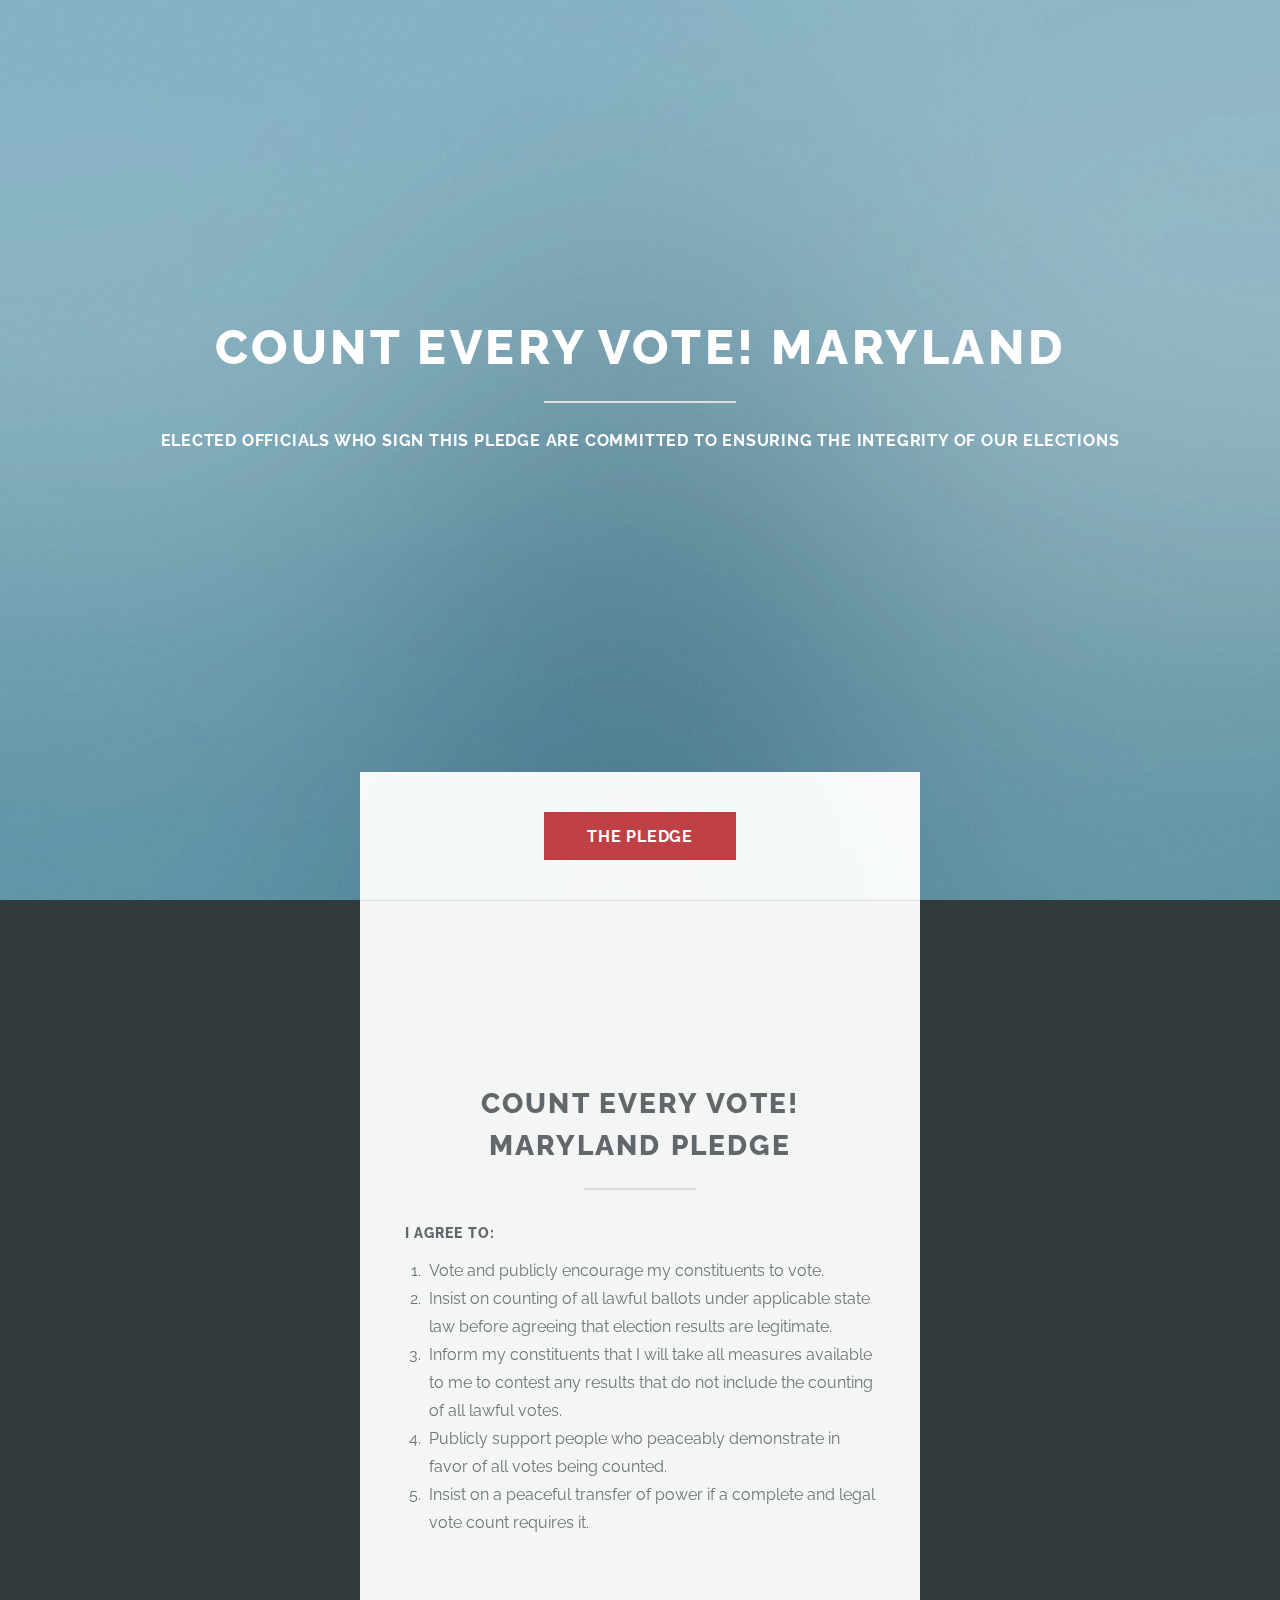
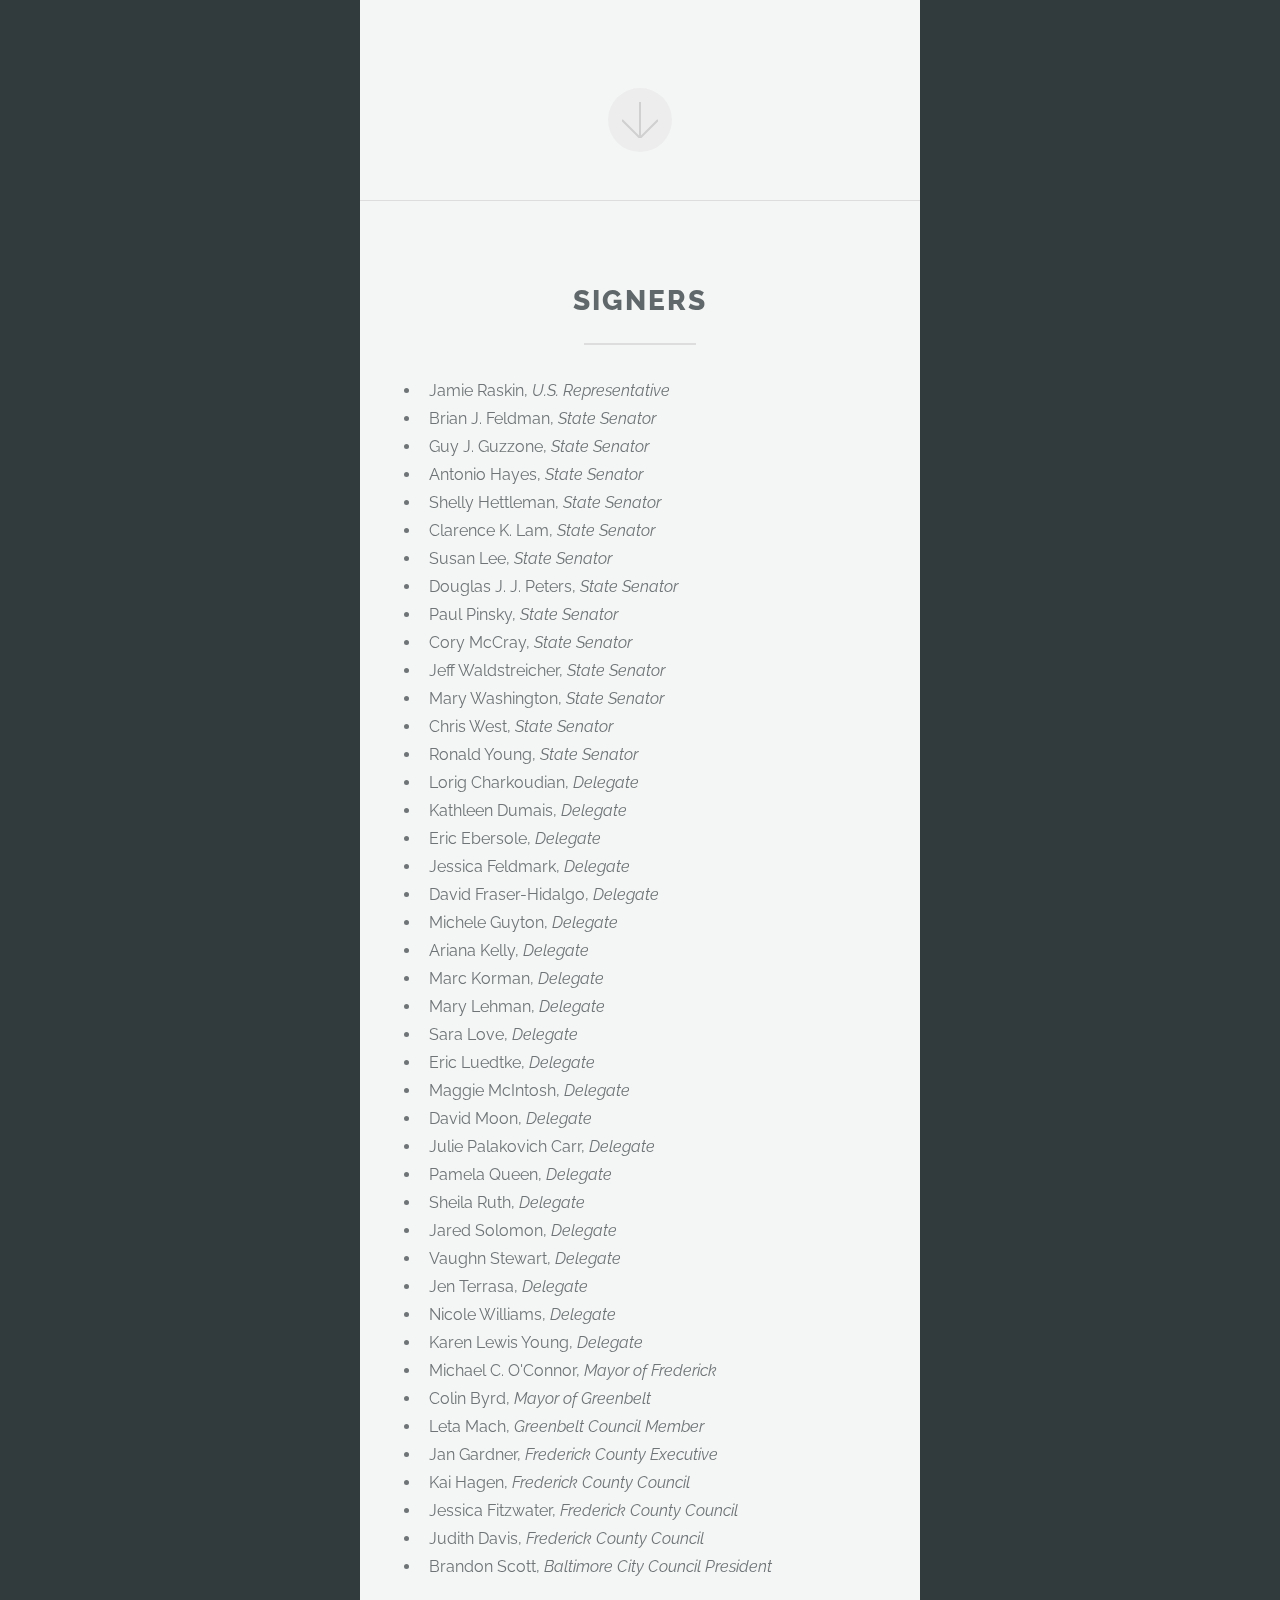
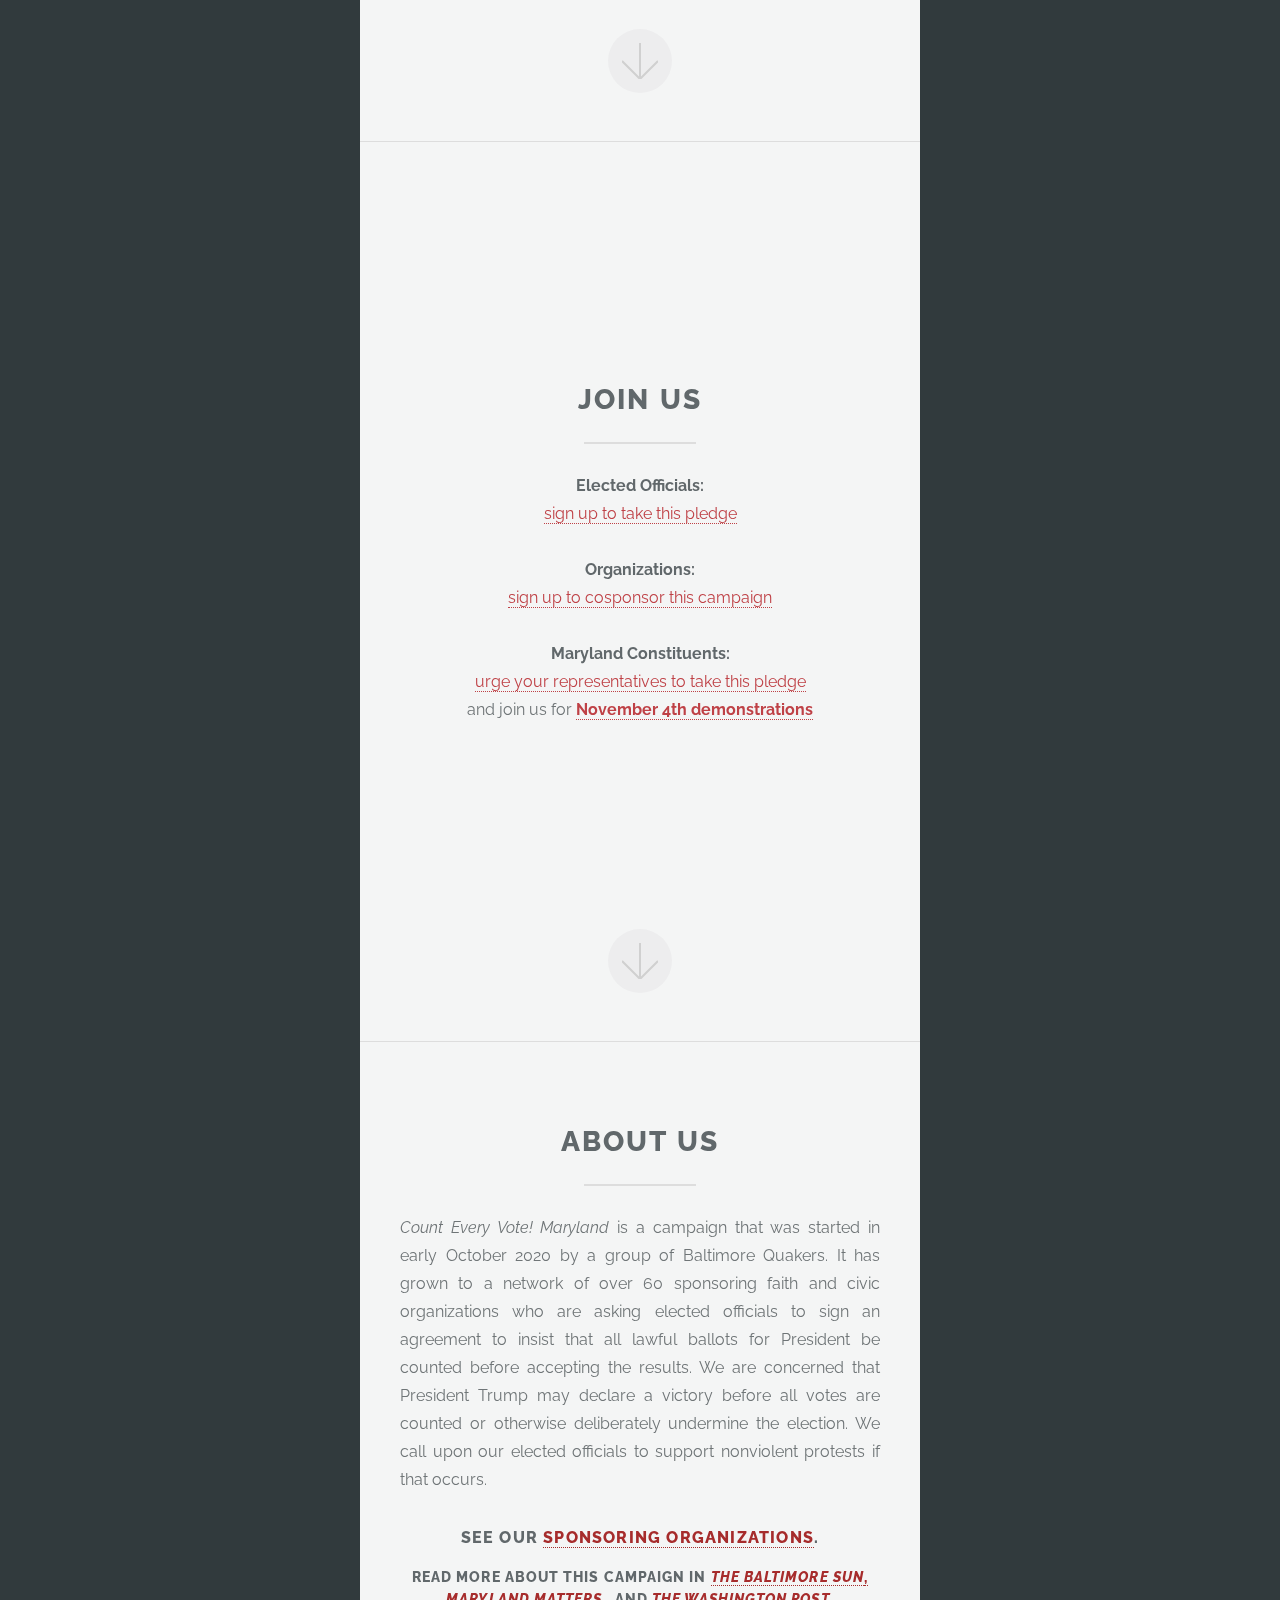
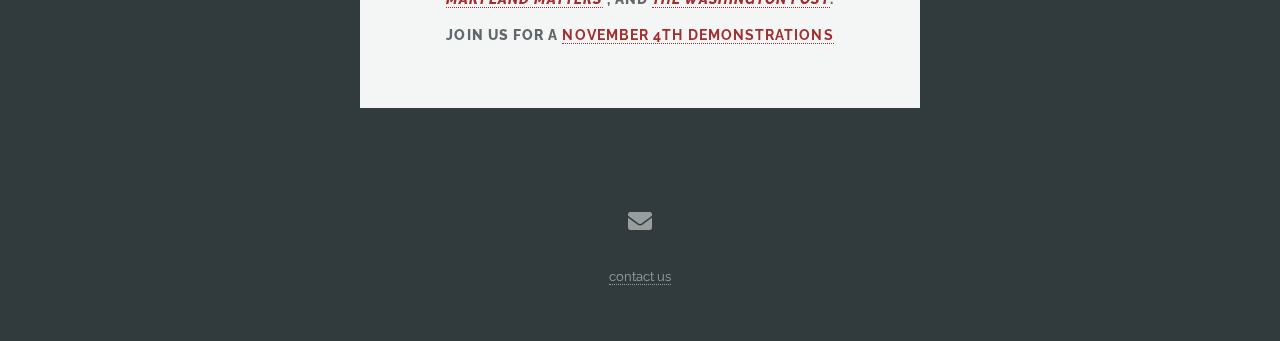
==== commit 38ea2398: "general link to demonstrations" ====
--- a/index.html
+++ b/index.html
@@ -158,7 +158,7 @@
                             <b>Maryland Constituents:</b>
                             </br>
                             <a href="https://secure.everyaction.com/gwURduJQSkKzo8Ua3CdbhQ2">urge your representatives to take this pledge</a>
-                            </br>and join us for a <b><a href="./nov4/index.html">demonstration on November 4th</a></b>
+                            </br>and join us for <b><a href="./events-nov4/index.html">November 4th demonstrations</a></b>
 </p>
                             </div>
 					</div>
@@ -184,7 +184,7 @@
                                 <a href= "https://www.baltimoresun.com/opinion/readers-respond/bs-ed-rr-hogan-votes-letter-20201027-5ho77xx42nfl7dr33s7vplwfea-story.html">The Baltimore Sun</i>,
                                 <i> <a href= "https://www.marylandmatters.org/2020/10/16/opinion-threats-of-election-chaos-need-not-result-in-disaster/">Maryland Matters</a> </i>, and
                                 <i><a href="https://www.washingtonpost.com/opinions/letters-to-the-editor/everyone-must-come-together-to-promote-democracy-no-matter-the-party/2020/10/09/43073ef2-081c-11eb-8719-0df159d14794_story.html">The Washington Post</a></i>.</h4>
-                                <h4>join us for a <b><a href="./nov4/index.html">demonstration on November 4th</a></b></h4>
+                                <h4>join us for a <b><a href="./events-nov-4/index.html">November 4th demonstrations</a></b></h4>
 				</div>
     </p>
                 
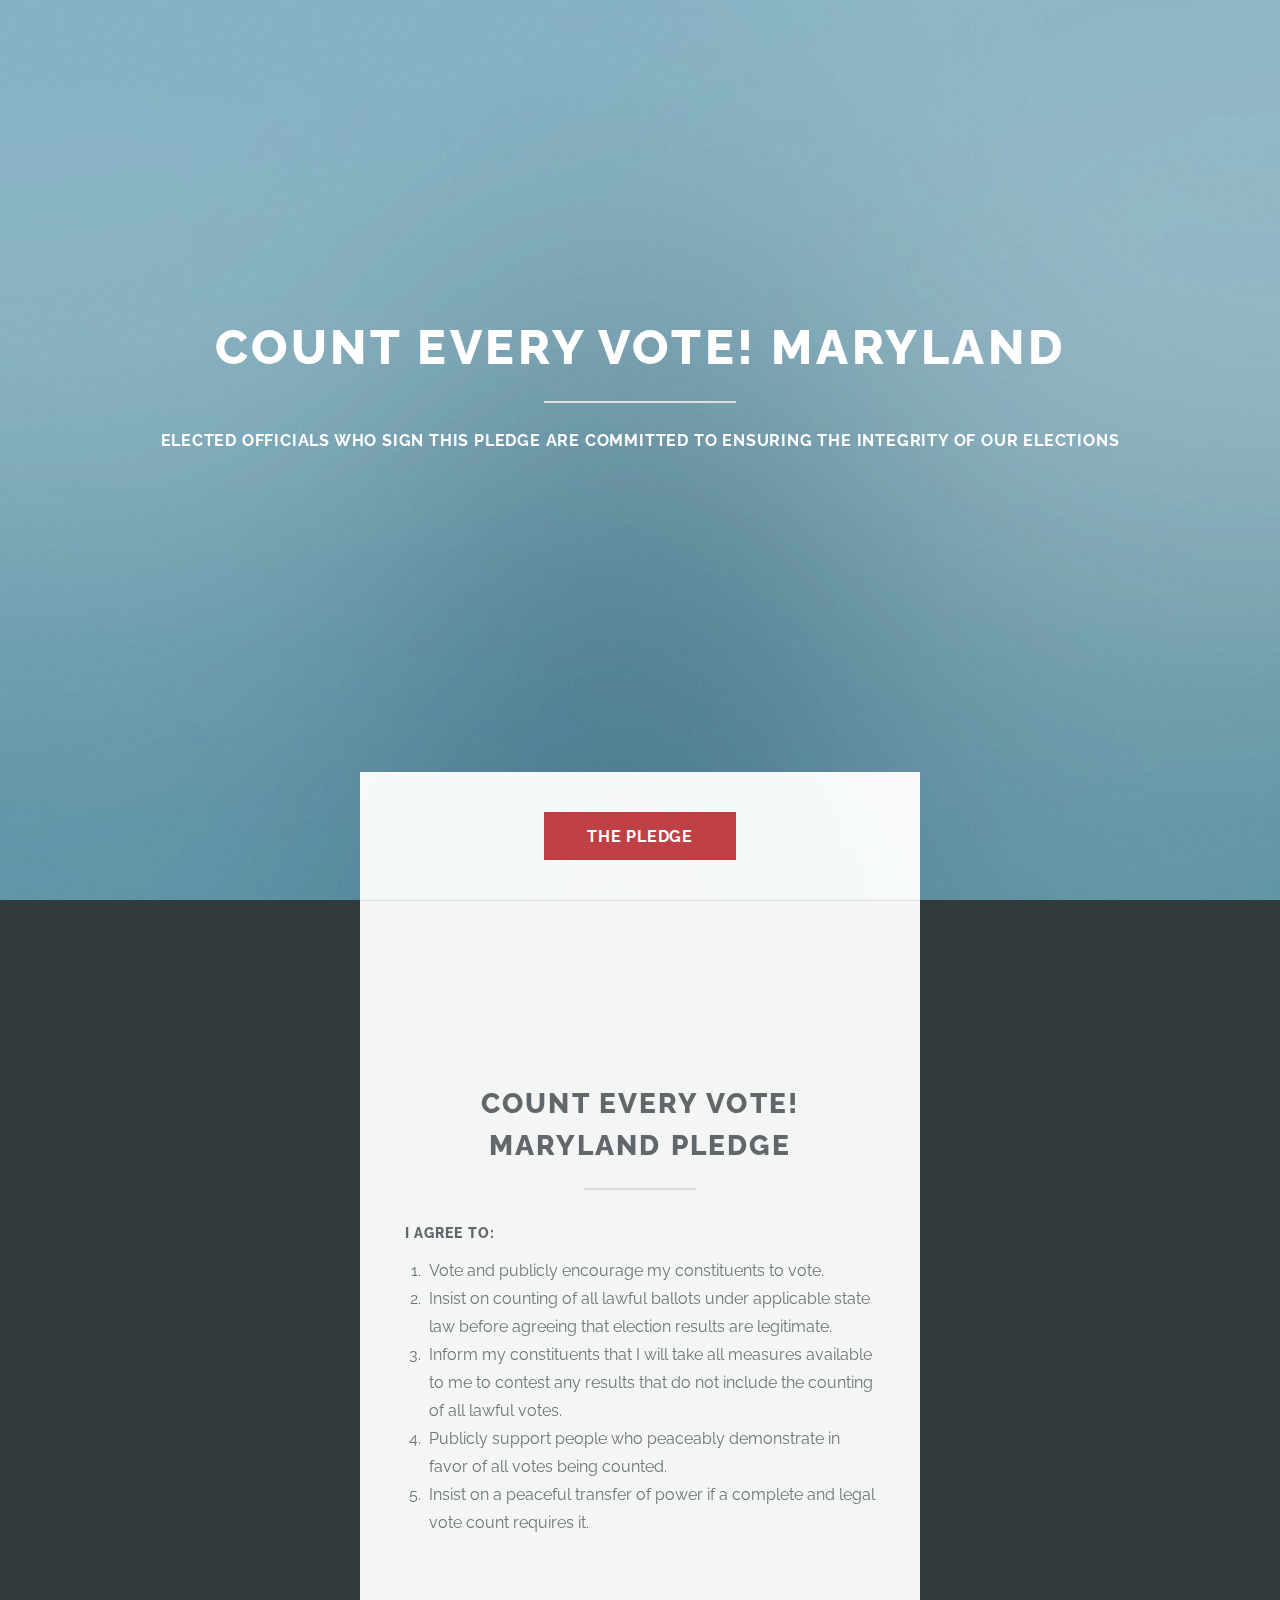
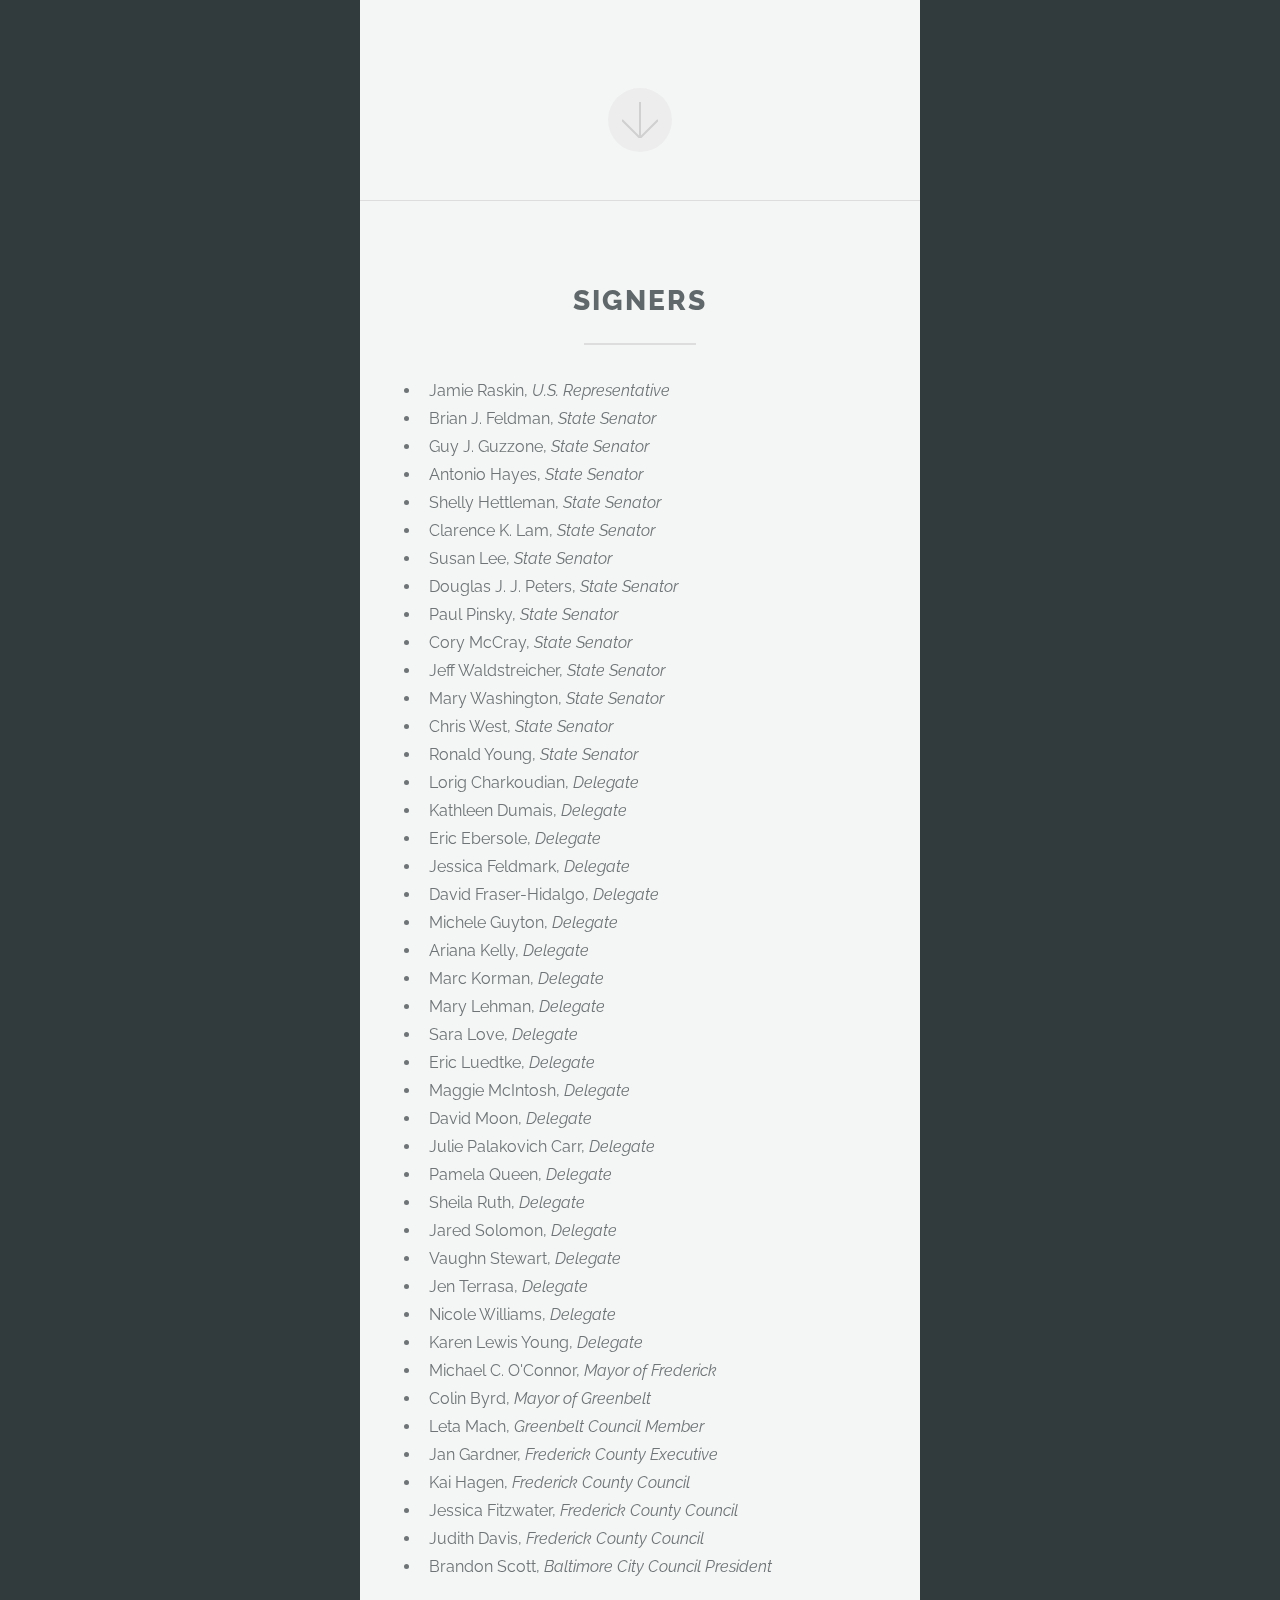
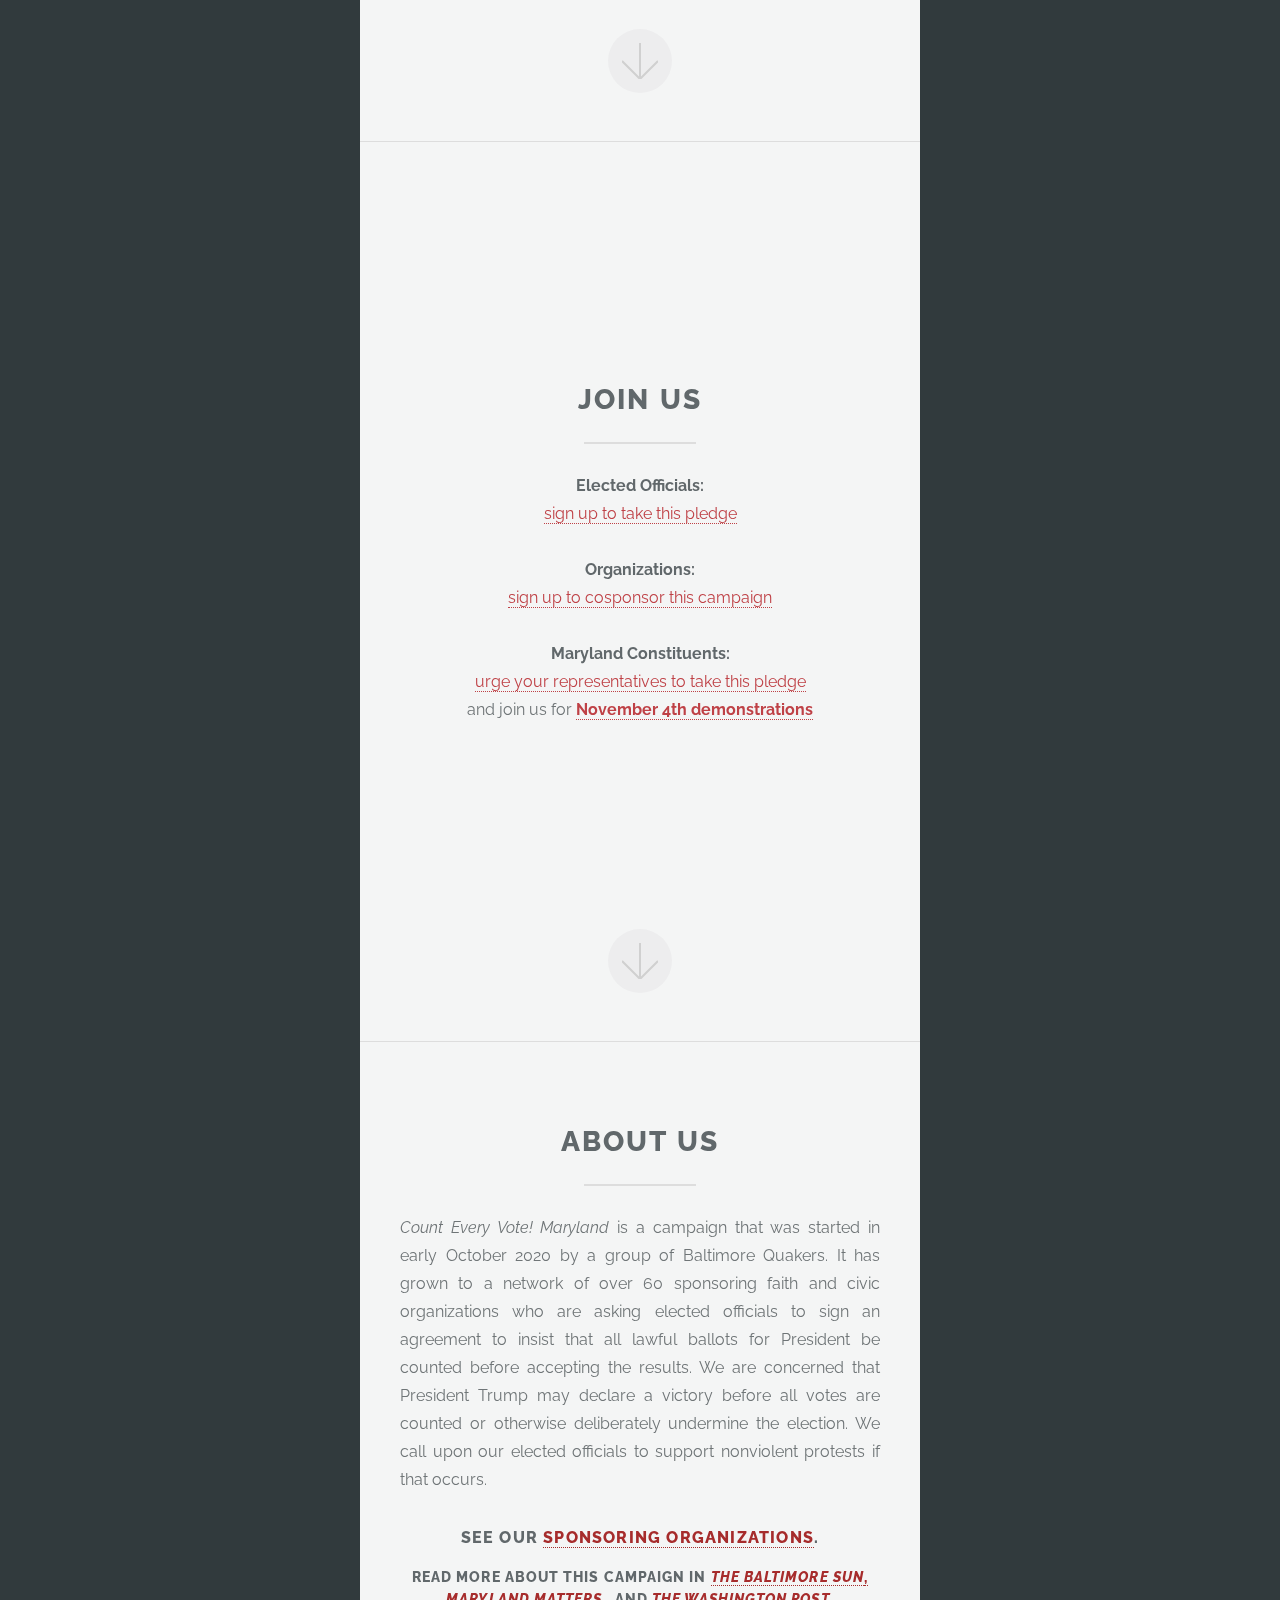
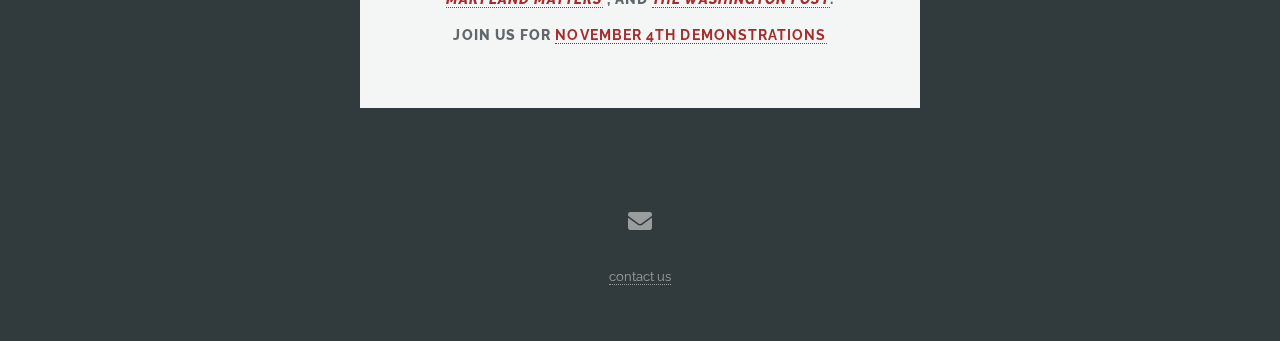
==== commit 00e6276e: "minor typo" ====
--- a/index.html
+++ b/index.html
@@ -184,7 +184,7 @@
                                 <a href= "https://www.baltimoresun.com/opinion/readers-respond/bs-ed-rr-hogan-votes-letter-20201027-5ho77xx42nfl7dr33s7vplwfea-story.html">The Baltimore Sun</i>,
                                 <i> <a href= "https://www.marylandmatters.org/2020/10/16/opinion-threats-of-election-chaos-need-not-result-in-disaster/">Maryland Matters</a> </i>, and
                                 <i><a href="https://www.washingtonpost.com/opinions/letters-to-the-editor/everyone-must-come-together-to-promote-democracy-no-matter-the-party/2020/10/09/43073ef2-081c-11eb-8719-0df159d14794_story.html">The Washington Post</a></i>.</h4>
-                                <h4>join us for a <b><a href="./events-nov-4/index.html">November 4th demonstrations</a></b></h4>
+                                <h4>join us for <b><a href="./events-nov-4/index.html">November 4th demonstrations</a></b></h4>
 				</div>
     </p>
                 
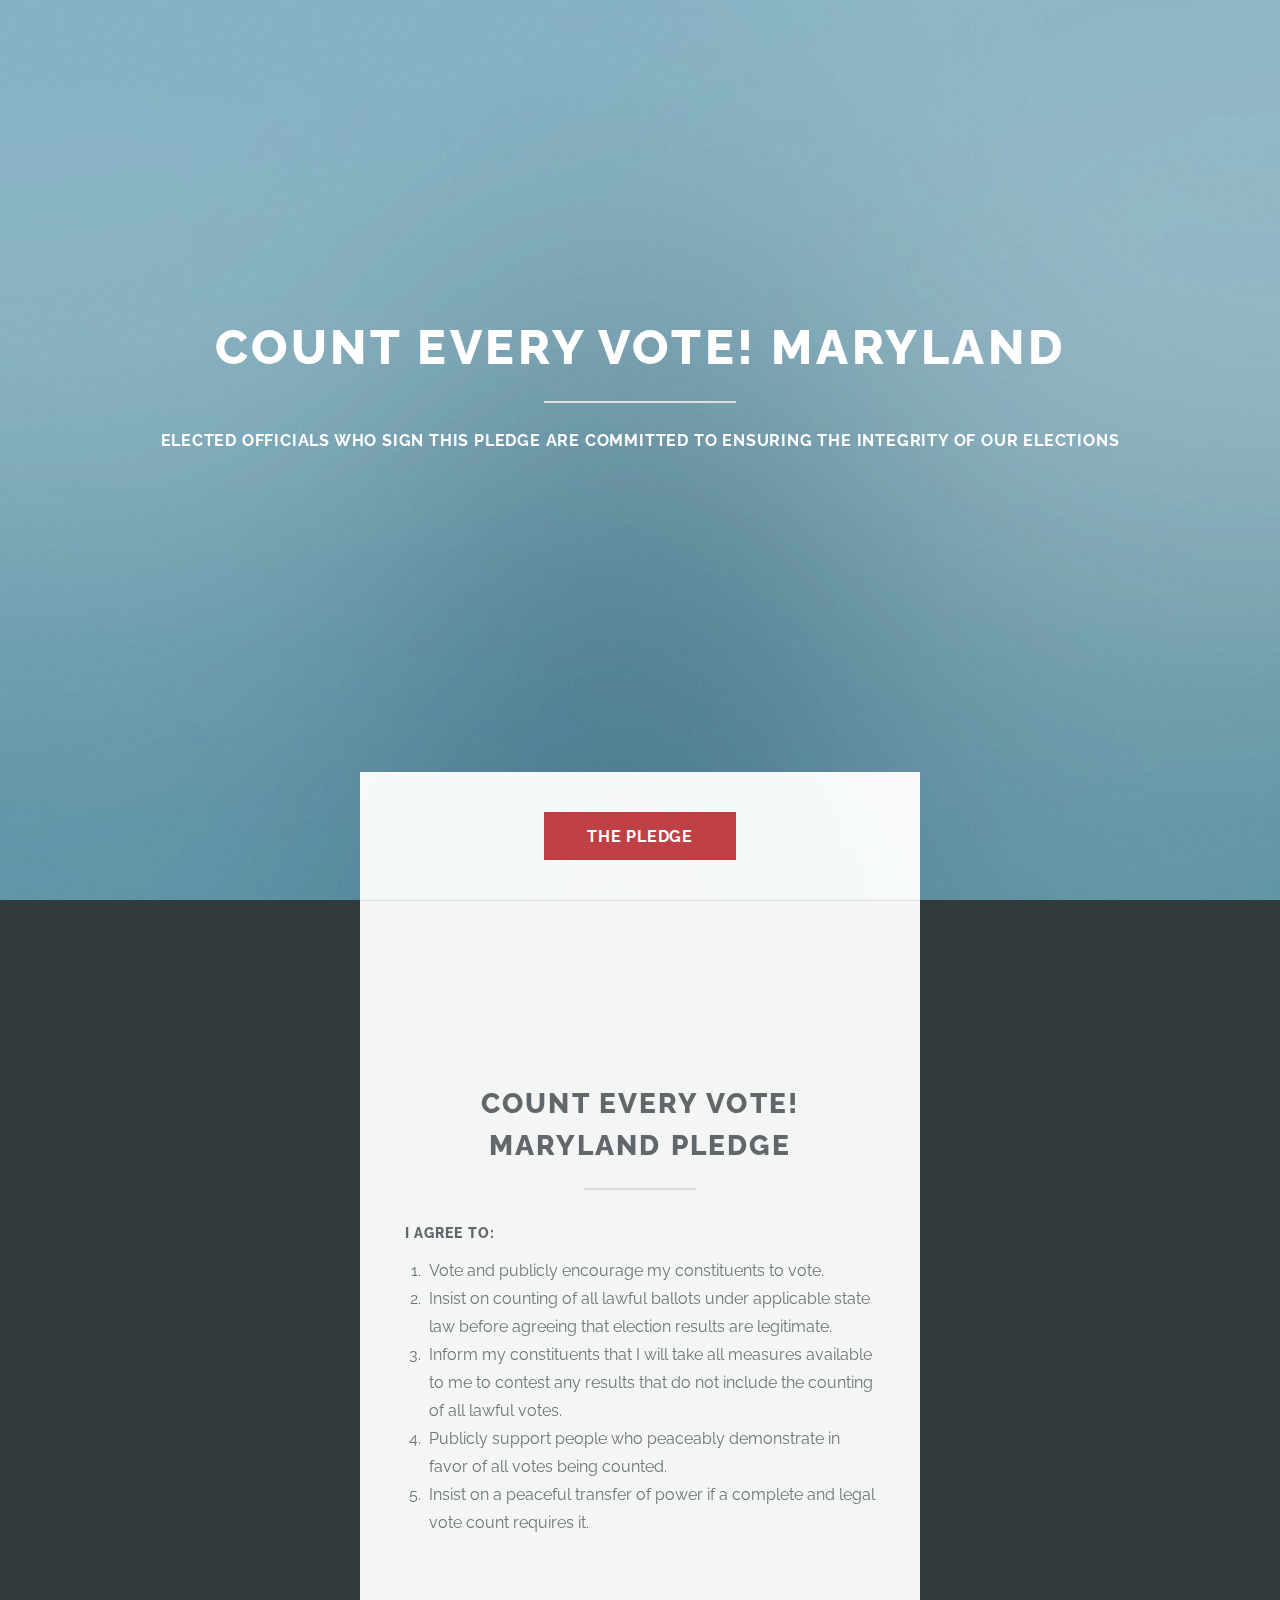
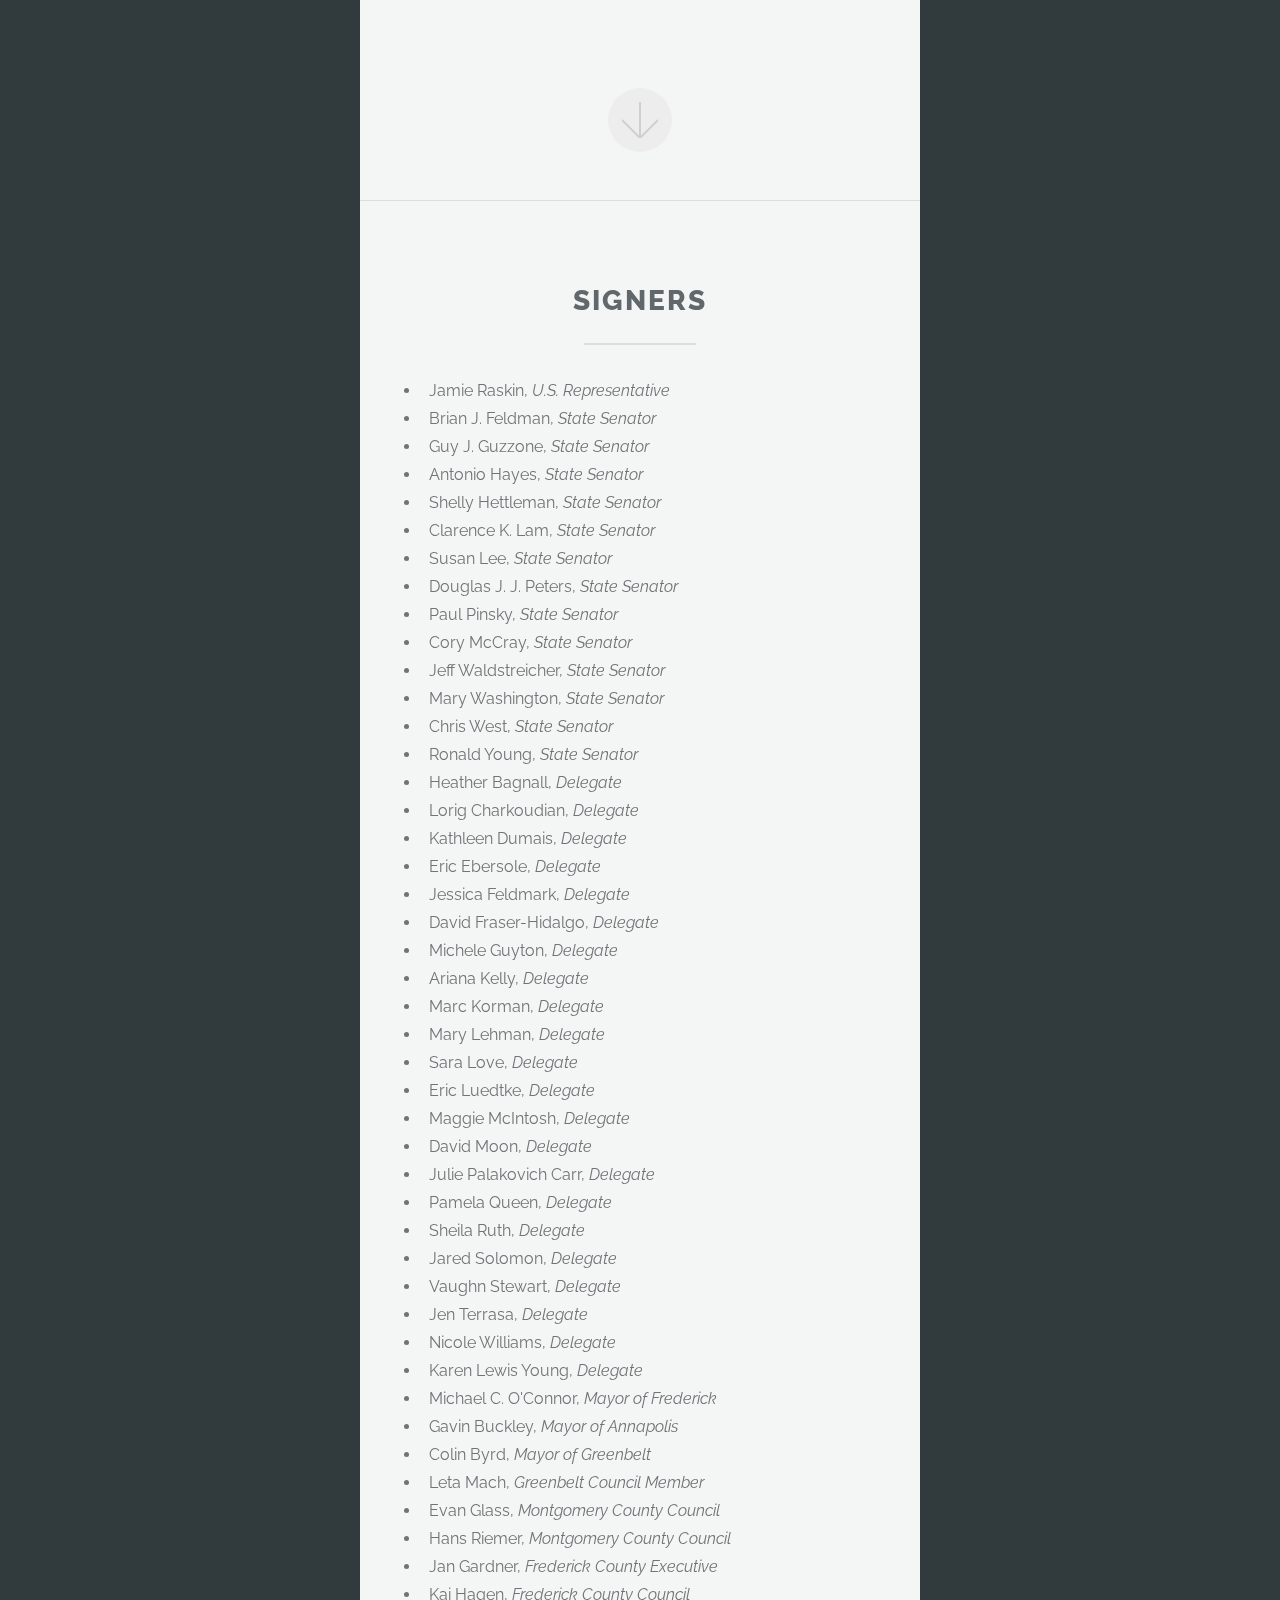
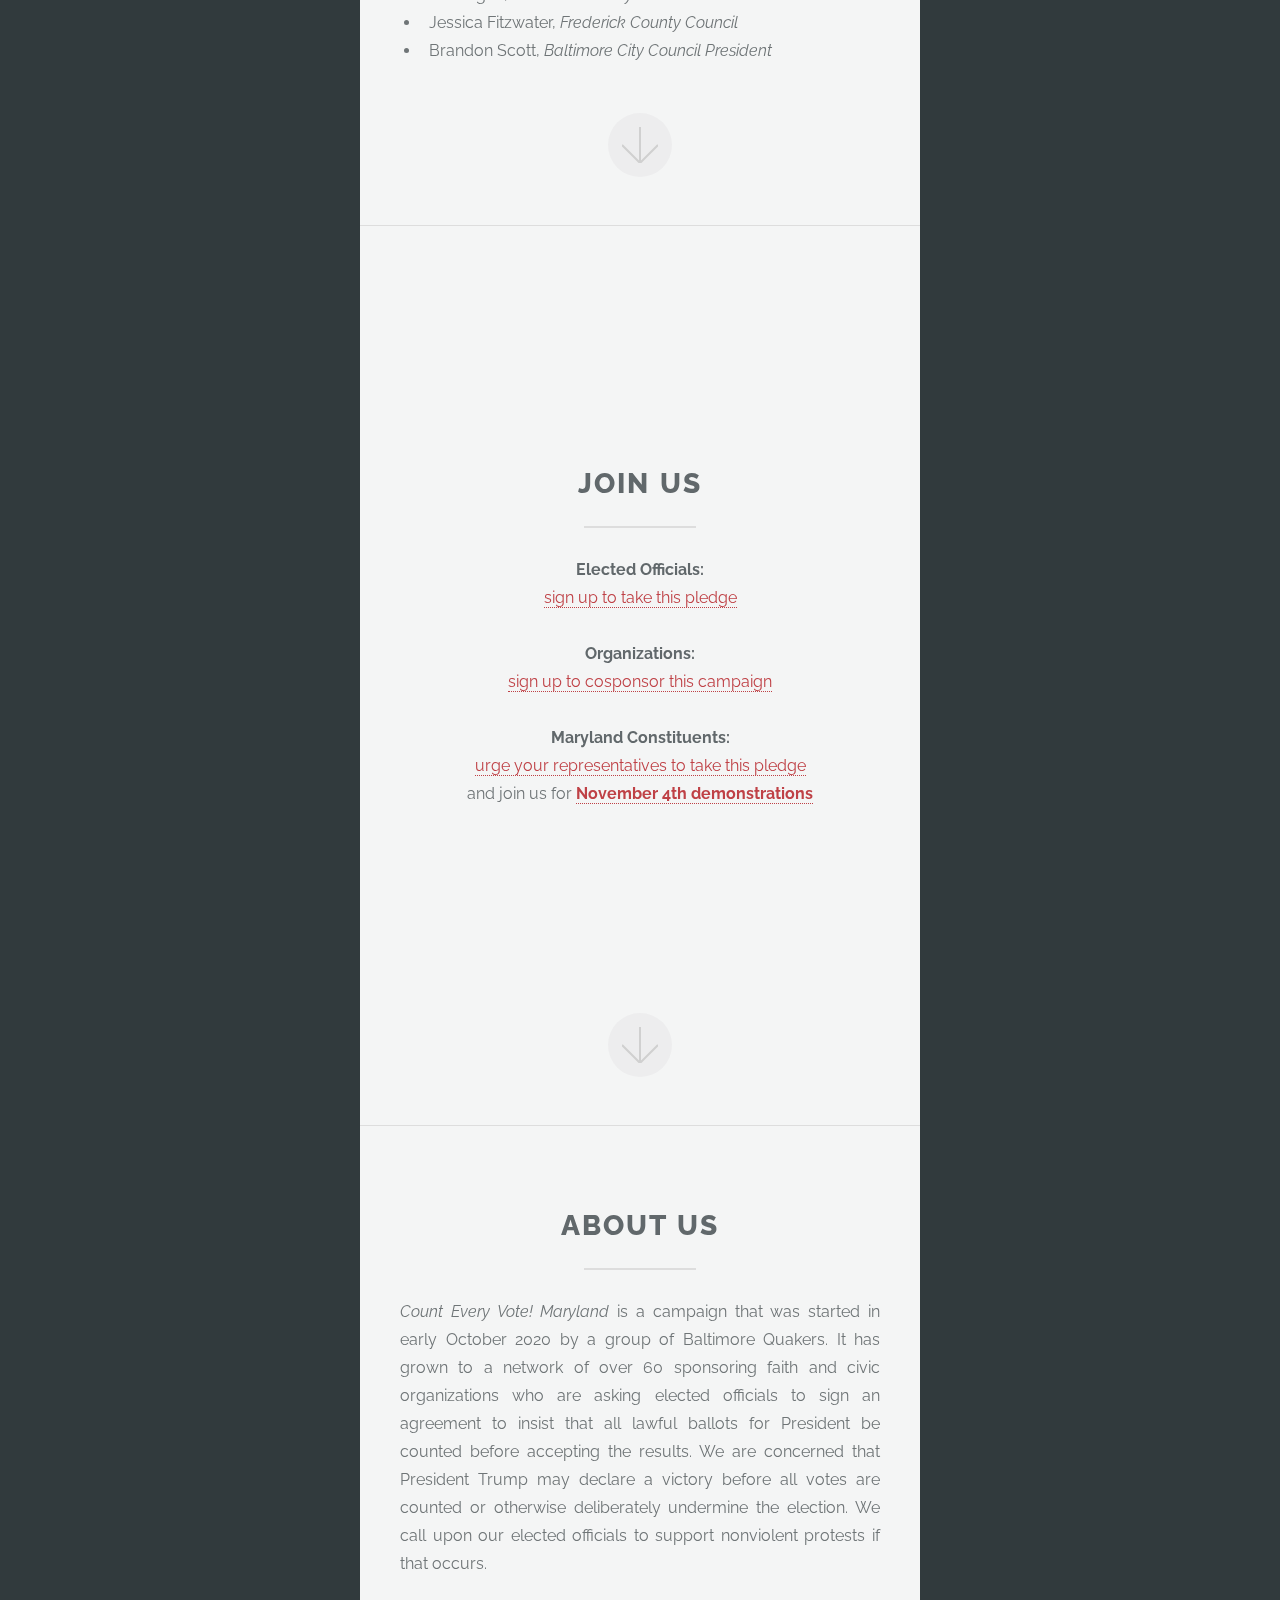
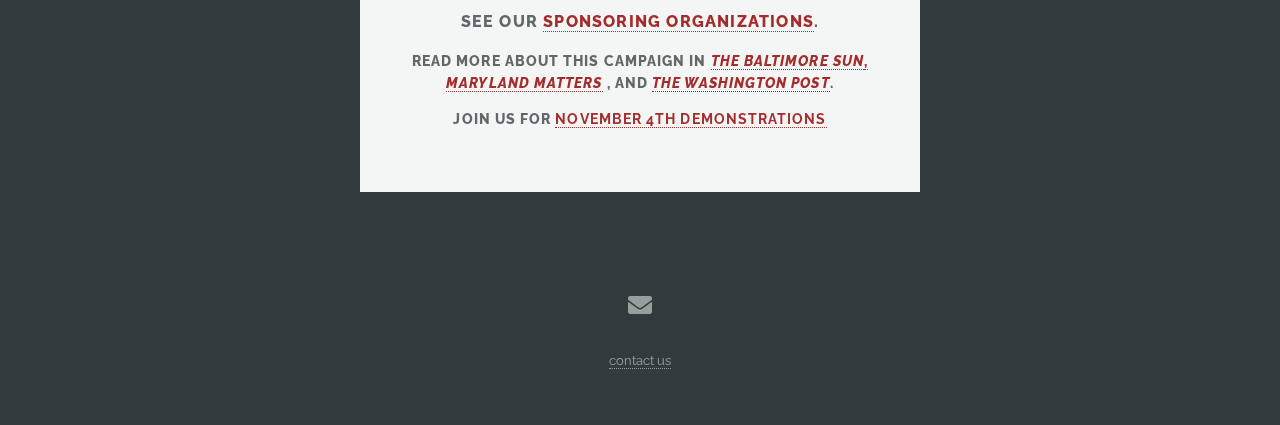
==== commit 00bbe9fe: "new signers and cosponsors" ====
--- a/index.html
+++ b/index.html
@@ -100,6 +100,8 @@
 <li>Mary Washington, <i>State Senator</i>
 <li>Chris West, <i>State Senator</i>
 <li>Ronald Young, <i>State Senator</i>
+
+<li>Heather	Bagnall, <i>Delegate</i>
 <li>Lorig Charkoudian, <i>Delegate</i>
 <li>Kathleen Dumais, <i>Delegate</i>
 <li>Eric Ebersole, <i>Delegate</i>
@@ -121,13 +123,16 @@
 <li>Jen	Terrasa, <i>Delegate</i>
 <li>Nicole Williams, <i>Delegate</i>
 <li>Karen Lewis Young, <i>Delegate</i>
+
 <li>Michael C. O'Connor, <i>Mayor of Frederick</i>
+<li>Gavin Buckley, <i>Mayor of Annapolis</i>
 <li>Colin Byrd, <i>Mayor of Greenbelt</i>
 <li>Leta Mach, <i>Greenbelt Council Member</i>
+<li>Evan Glass, <i>Montgomery County Council</i>
+<li>Hans Riemer, <i>Montgomery County Council</i>
 <li>Jan	Gardner, <i>Frederick County Executive</i>
 <li>Kai Hagen, <i>Frederick County Council</i>
 <li>Jessica Fitzwater, <i>Frederick County Council</i>
-<li>Judith Davis, <i>Frederick County Council</i>
 <li>Brandon Scott, <i>Baltimore City Council President</i>
 </ul>
 
@@ -158,7 +163,7 @@
                             <b>Maryland Constituents:</b>
                             </br>
                             <a href="https://secure.everyaction.com/gwURduJQSkKzo8Ua3CdbhQ2">urge your representatives to take this pledge</a>
-                            </br>and join us for <b><a href="./events-nov4/index.html">November 4th demonstrations</a></b>
+                            </br>and join us for <b><a href="./events/nov4/index.html">November 4th demonstrations</a></b>
 </p>
                             </div>
 					</div>
@@ -184,7 +189,7 @@
                                 <a href= "https://www.baltimoresun.com/opinion/readers-respond/bs-ed-rr-hogan-votes-letter-20201027-5ho77xx42nfl7dr33s7vplwfea-story.html">The Baltimore Sun</i>,
                                 <i> <a href= "https://www.marylandmatters.org/2020/10/16/opinion-threats-of-election-chaos-need-not-result-in-disaster/">Maryland Matters</a> </i>, and
                                 <i><a href="https://www.washingtonpost.com/opinions/letters-to-the-editor/everyone-must-come-together-to-promote-democracy-no-matter-the-party/2020/10/09/43073ef2-081c-11eb-8719-0df159d14794_story.html">The Washington Post</a></i>.</h4>
-                                <h4>join us for <b><a href="./events-nov-4/index.html">November 4th demonstrations</a></b></h4>
+                                <h4>join us for <b><a href="./events/nov4/index.html">November 4th demonstrations</a></b></h4>
 				</div>
     </p>
                 
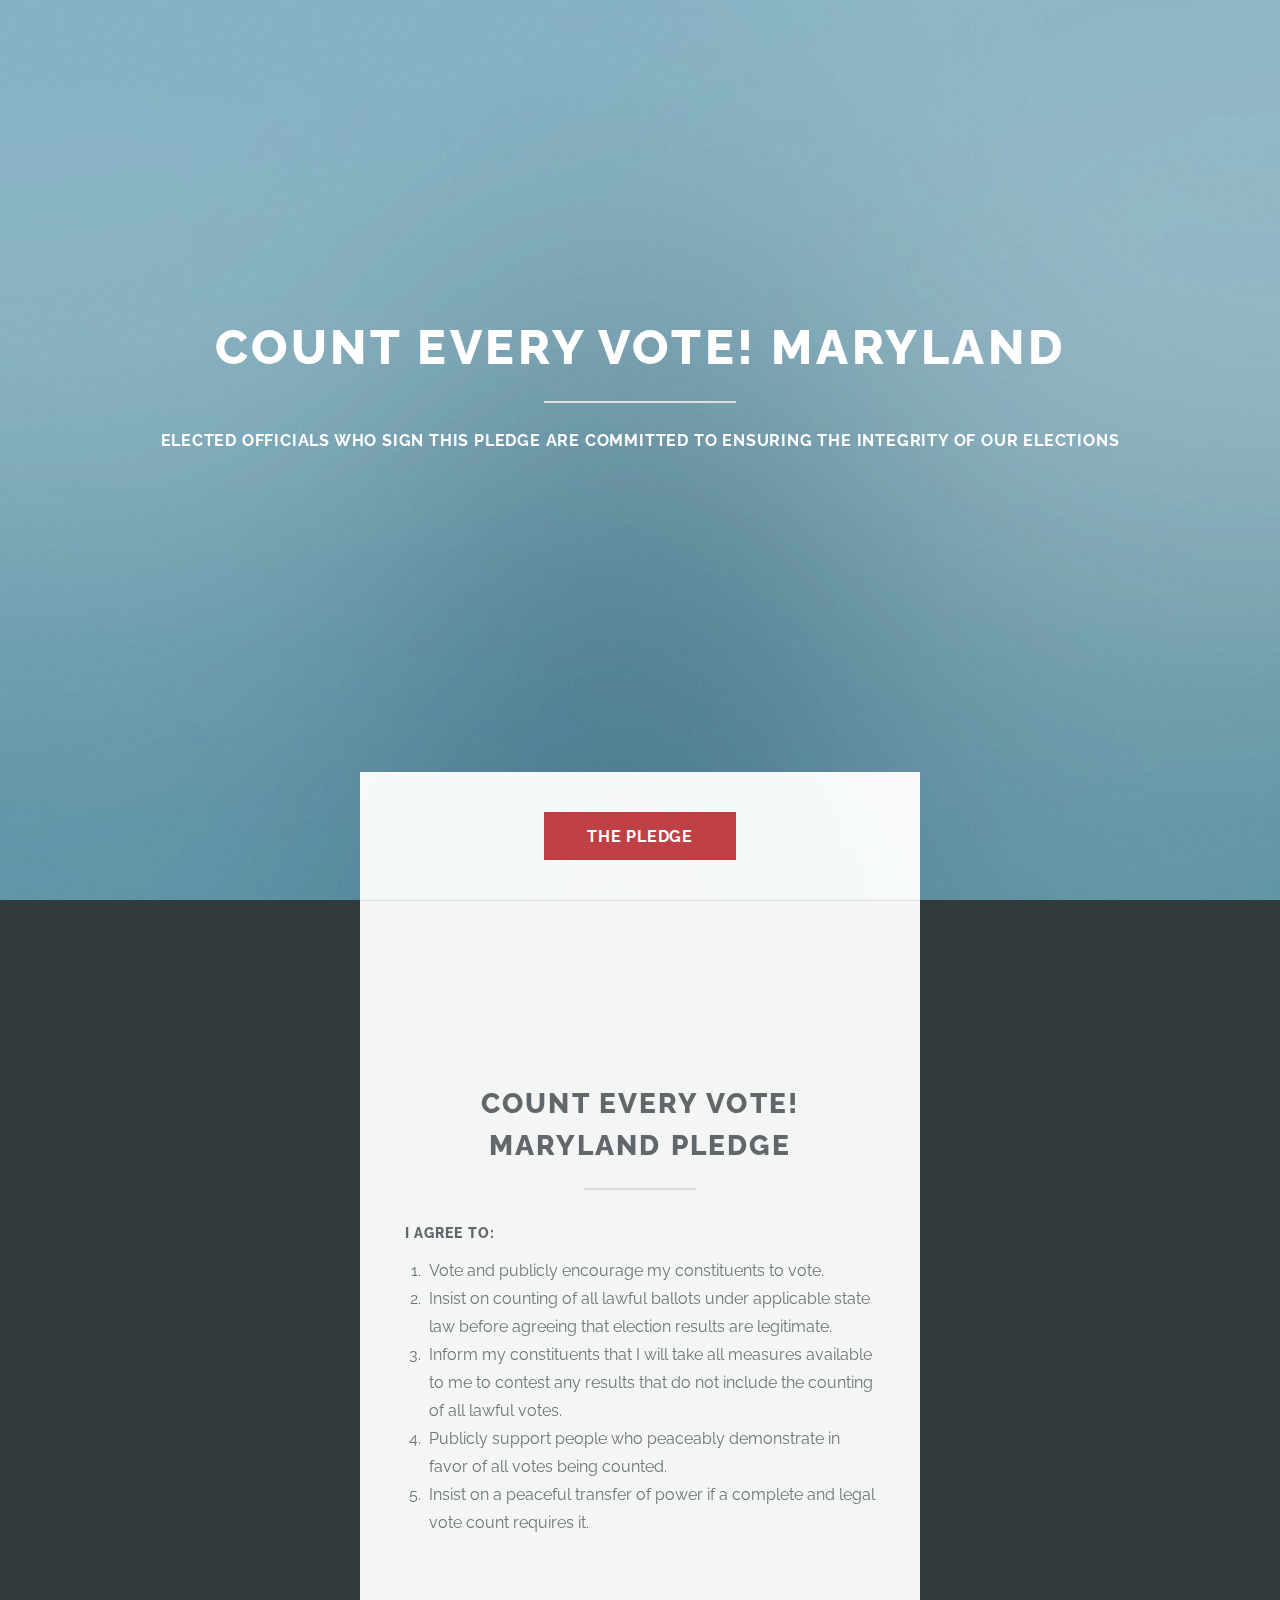
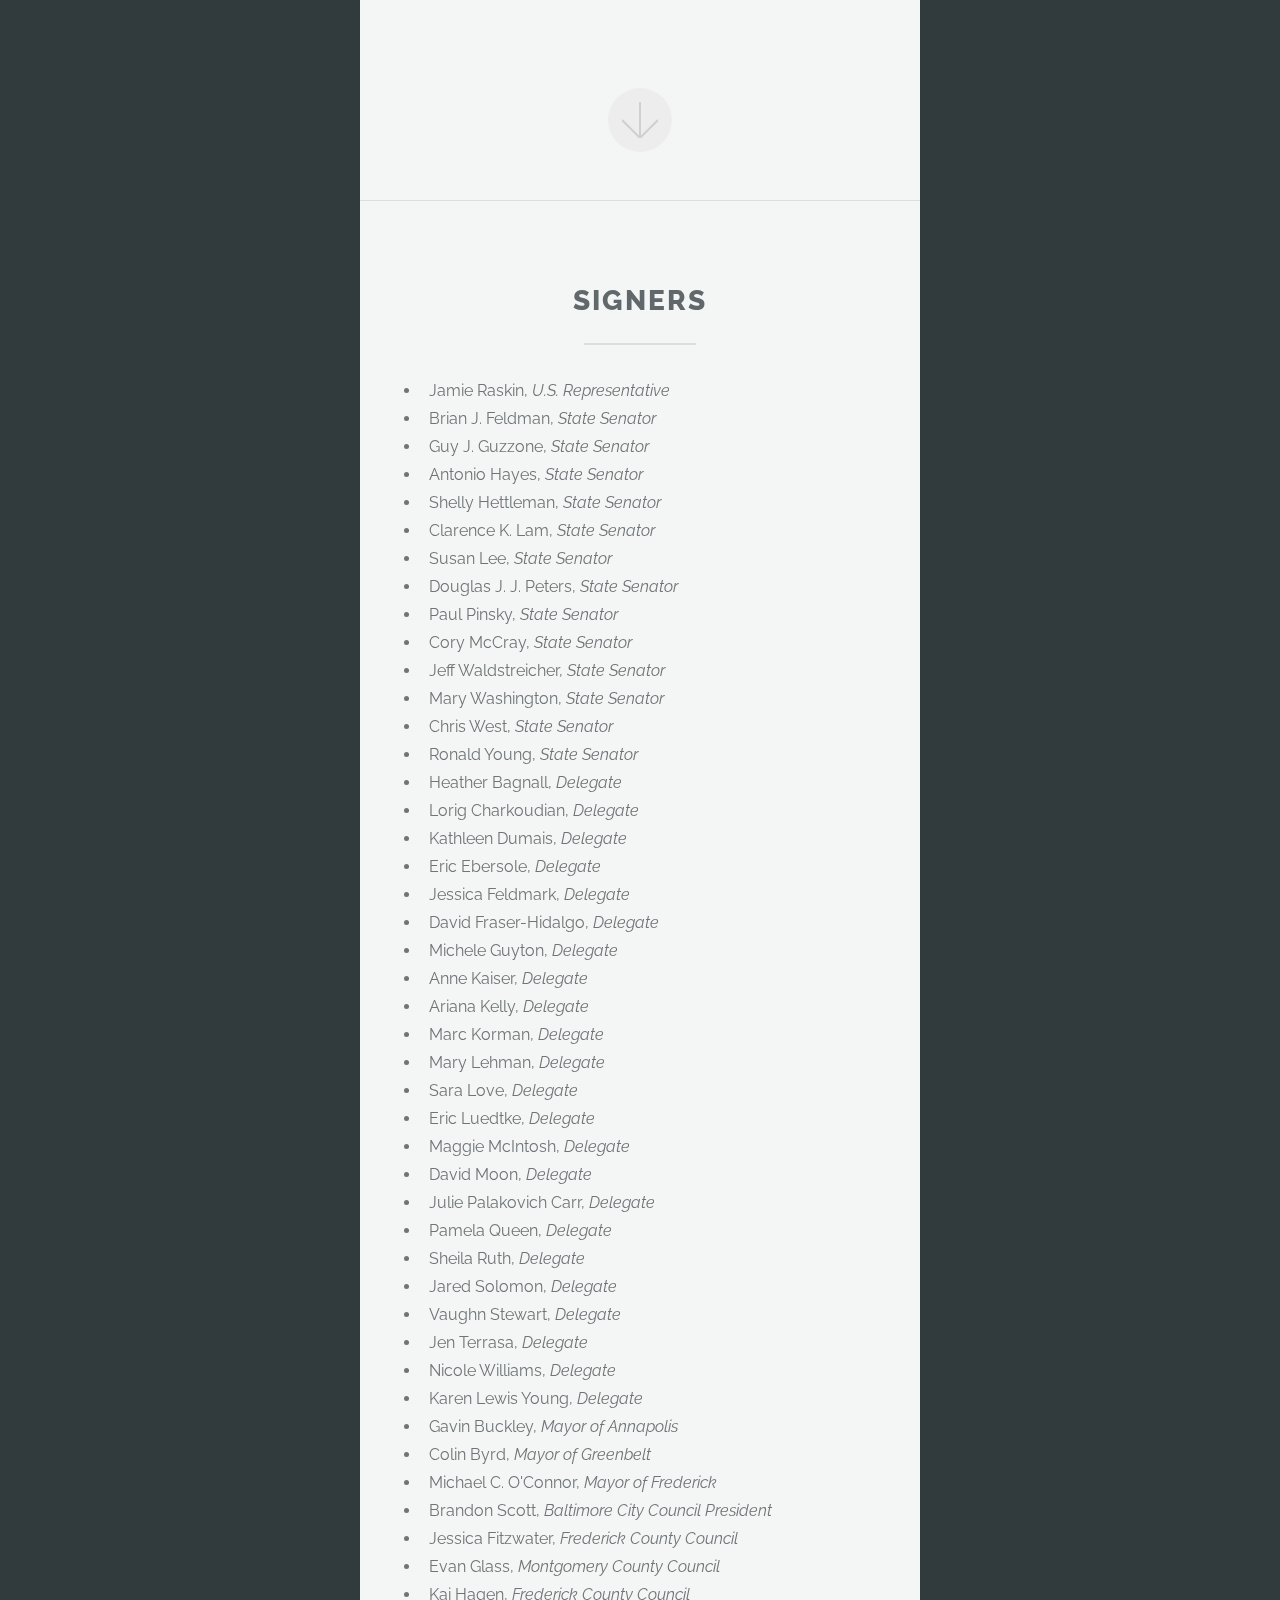
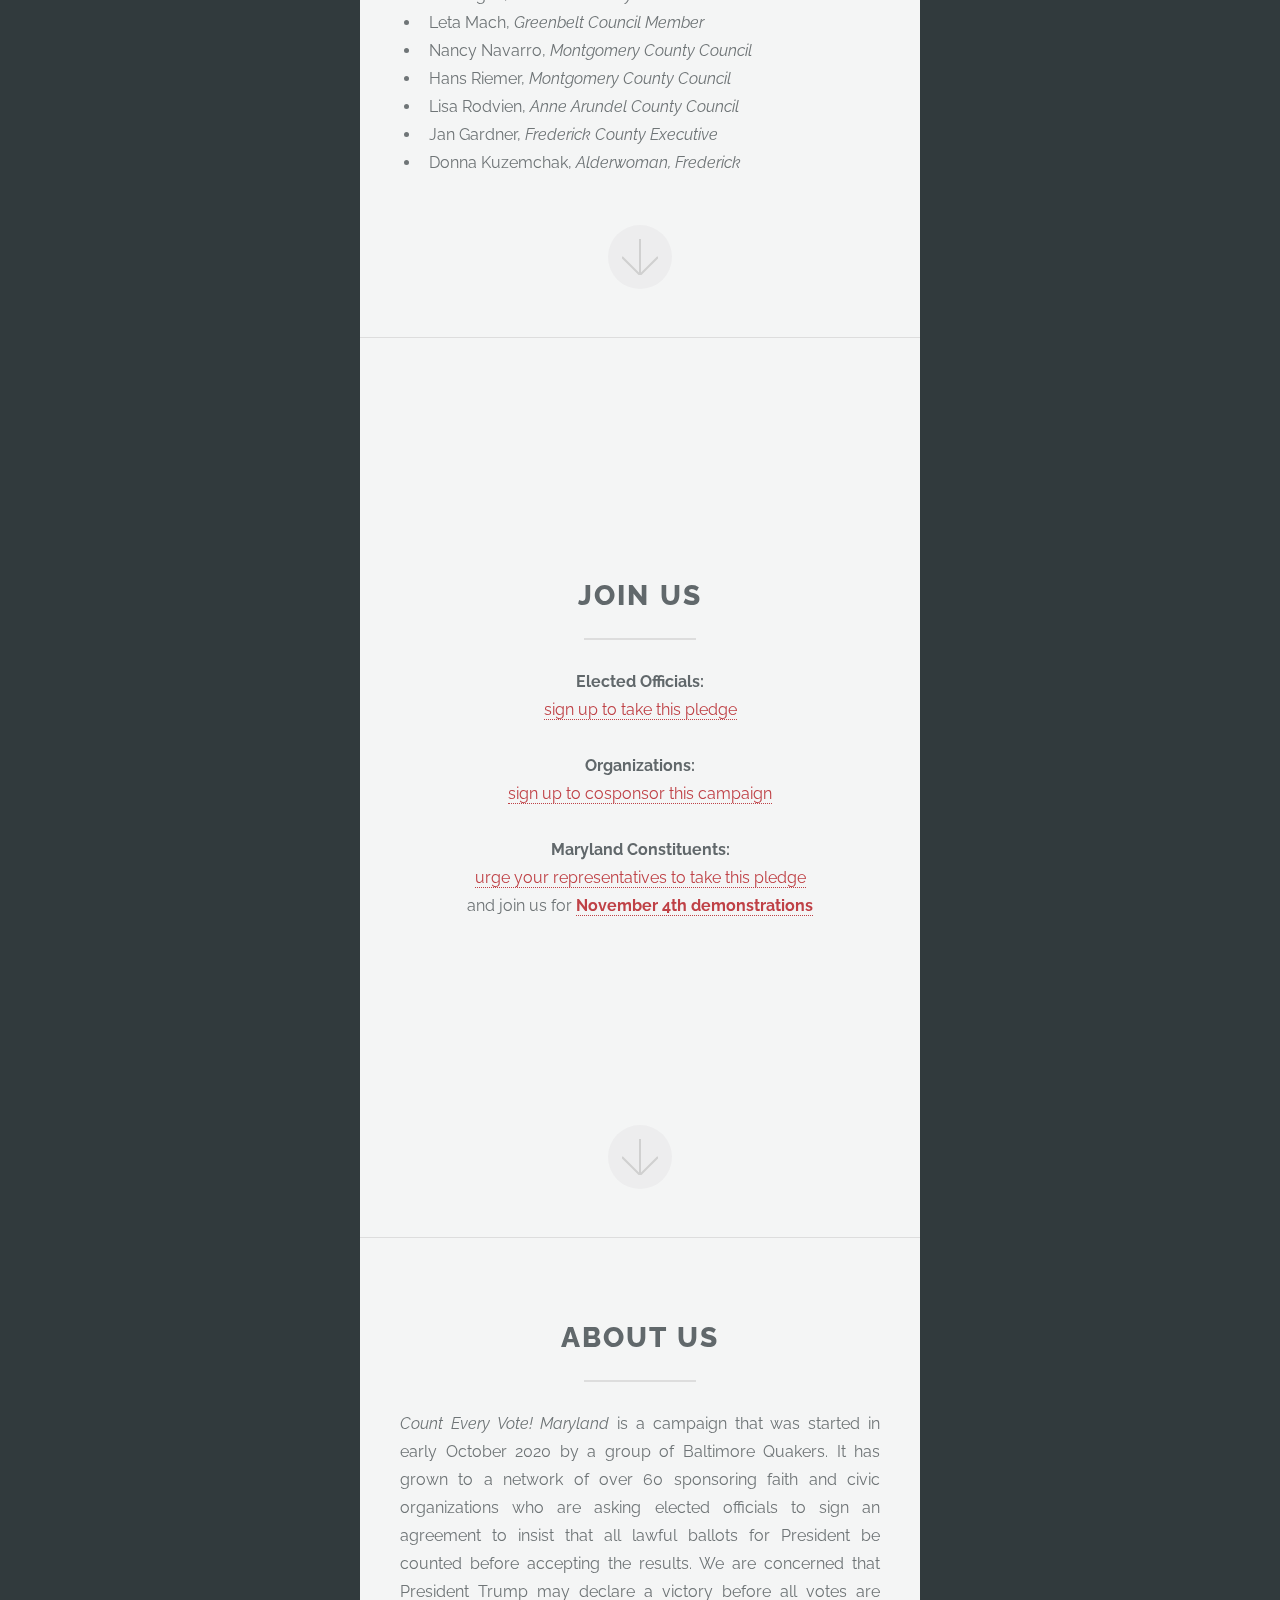
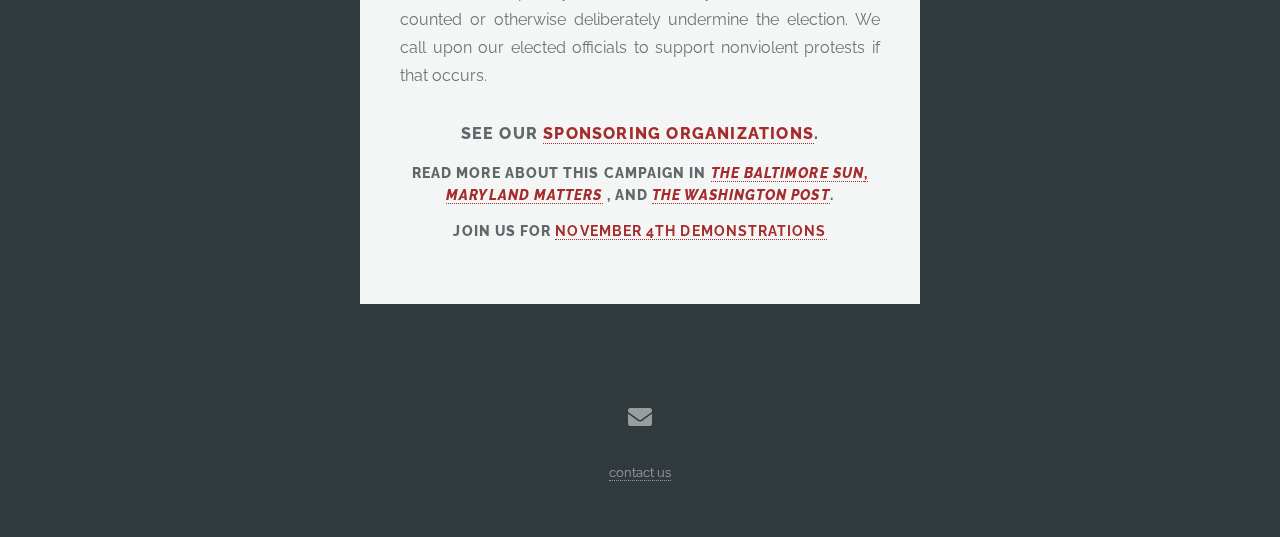
==== commit 674dde80: "new signers" ====
--- a/index.html
+++ b/index.html
@@ -108,6 +108,8 @@
 <li>Jessica Feldmark, <i>Delegate</i>
 <li>David Fraser-Hidalgo, <i>Delegate</i>
 <li>Michele Guyton, <i>Delegate</i>
+<li>Anne Kaiser, <i>Delegate</i>
+
 <li>Ariana Kelly, <i>Delegate</i>
 <li>Marc Korman, <i>Delegate</i>
 <li>Mary Lehman, <i>Delegate</i>
@@ -124,16 +126,24 @@
 <li>Nicole Williams, <i>Delegate</i>
 <li>Karen Lewis Young, <i>Delegate</i>
 
-<li>Michael C. O'Connor, <i>Mayor of Frederick</i>
+
 <li>Gavin Buckley, <i>Mayor of Annapolis</i>
 <li>Colin Byrd, <i>Mayor of Greenbelt</i>
+<li>Michael C. O'Connor, <i>Mayor of Frederick</i>
+
+
+<li>Brandon Scott, <i>Baltimore City Council President</i>
+<li>Jessica Fitzwater, <i>Frederick County Council</i>
+<li>Evan Glass, <i>Montgomery County Council</i>
+<li>Kai Hagen, <i>Frederick County Council</i>
 <li>Leta Mach, <i>Greenbelt Council Member</i>
-<li>Evan Glass, <i>Montgomery County Council</i>
+<li>Nancy Navarro, <i>Montgomery County Council</i>
 <li>Hans Riemer, <i>Montgomery County Council</i>
+<li>Lisa Rodvien, <i>Anne Arundel County Council</i>
 <li>Jan	Gardner, <i>Frederick County Executive</i>
-<li>Kai Hagen, <i>Frederick County Council</i>
-<li>Jessica Fitzwater, <i>Frederick County Council</i>
-<li>Brandon Scott, <i>Baltimore City Council President</i>
+<li>Donna Kuzemchak, <i>Alderwoman, Frederick</i>
+
+
 </ul>
 
 
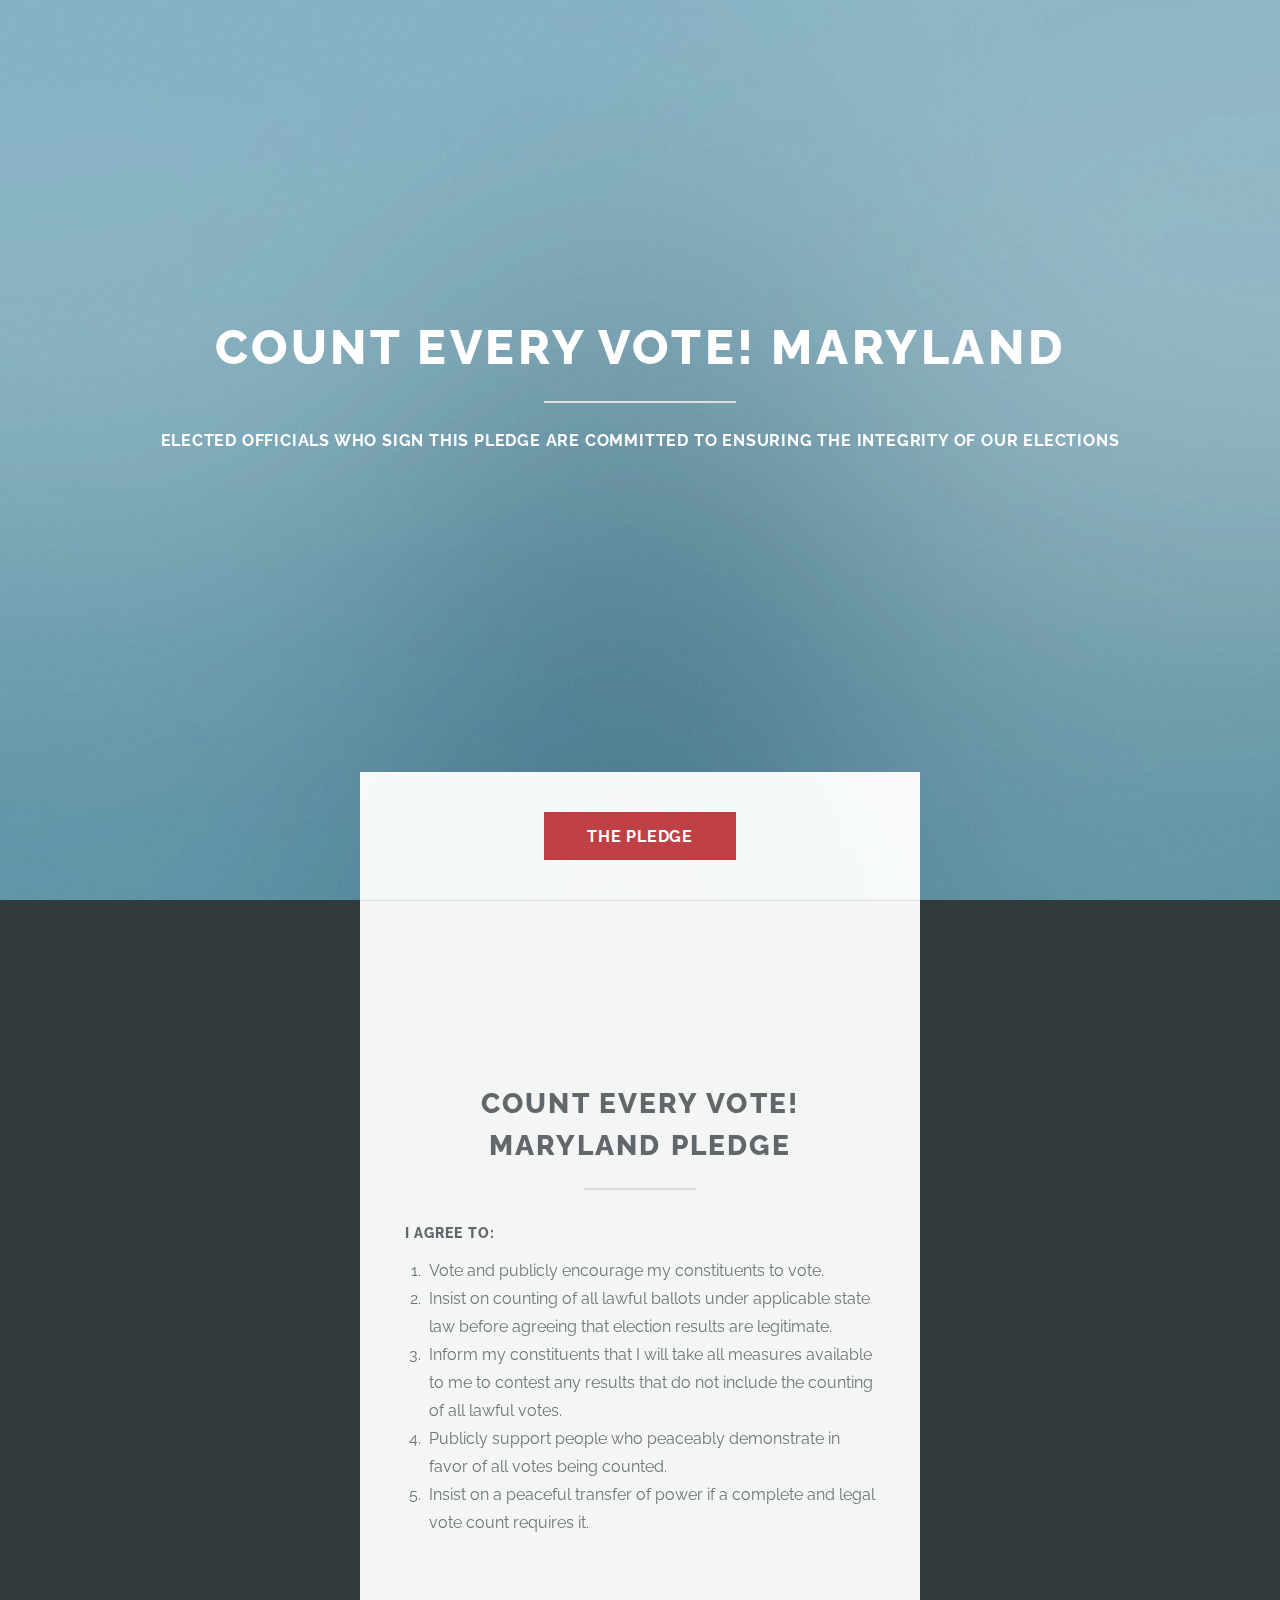
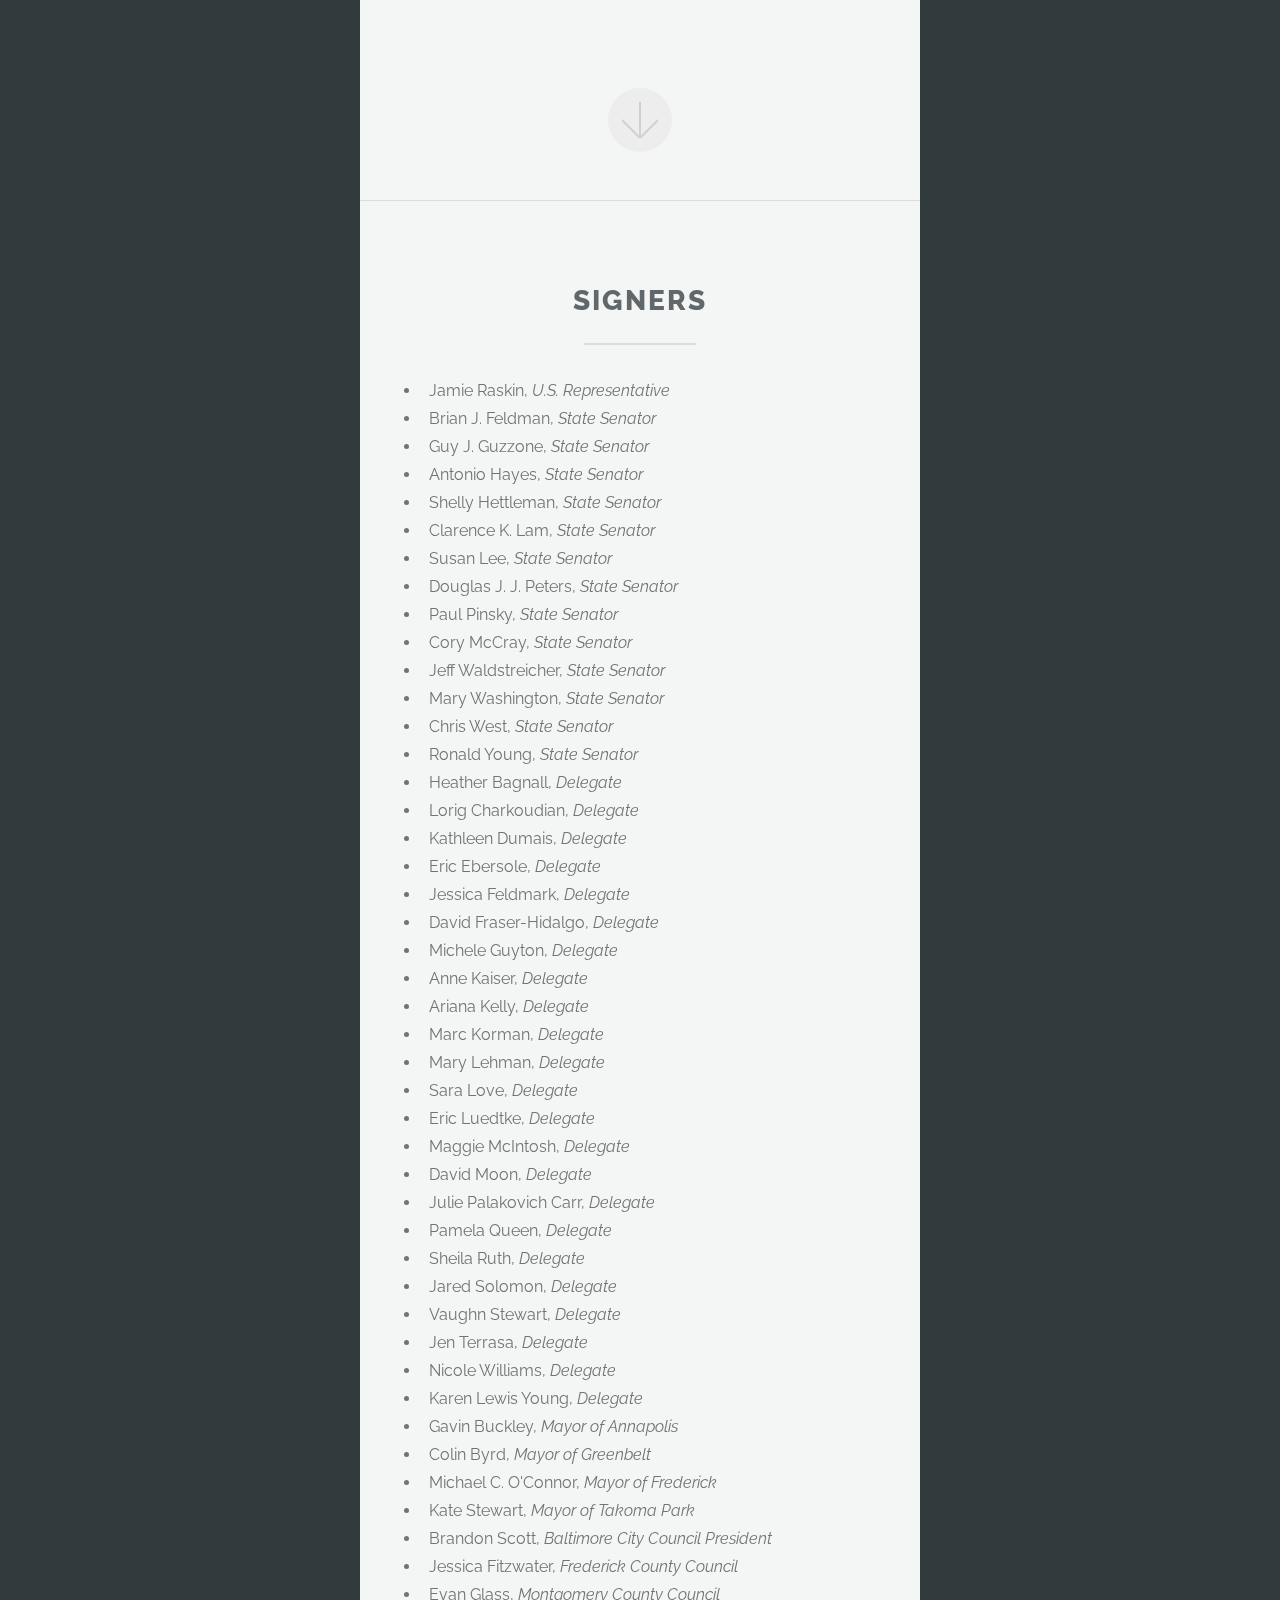
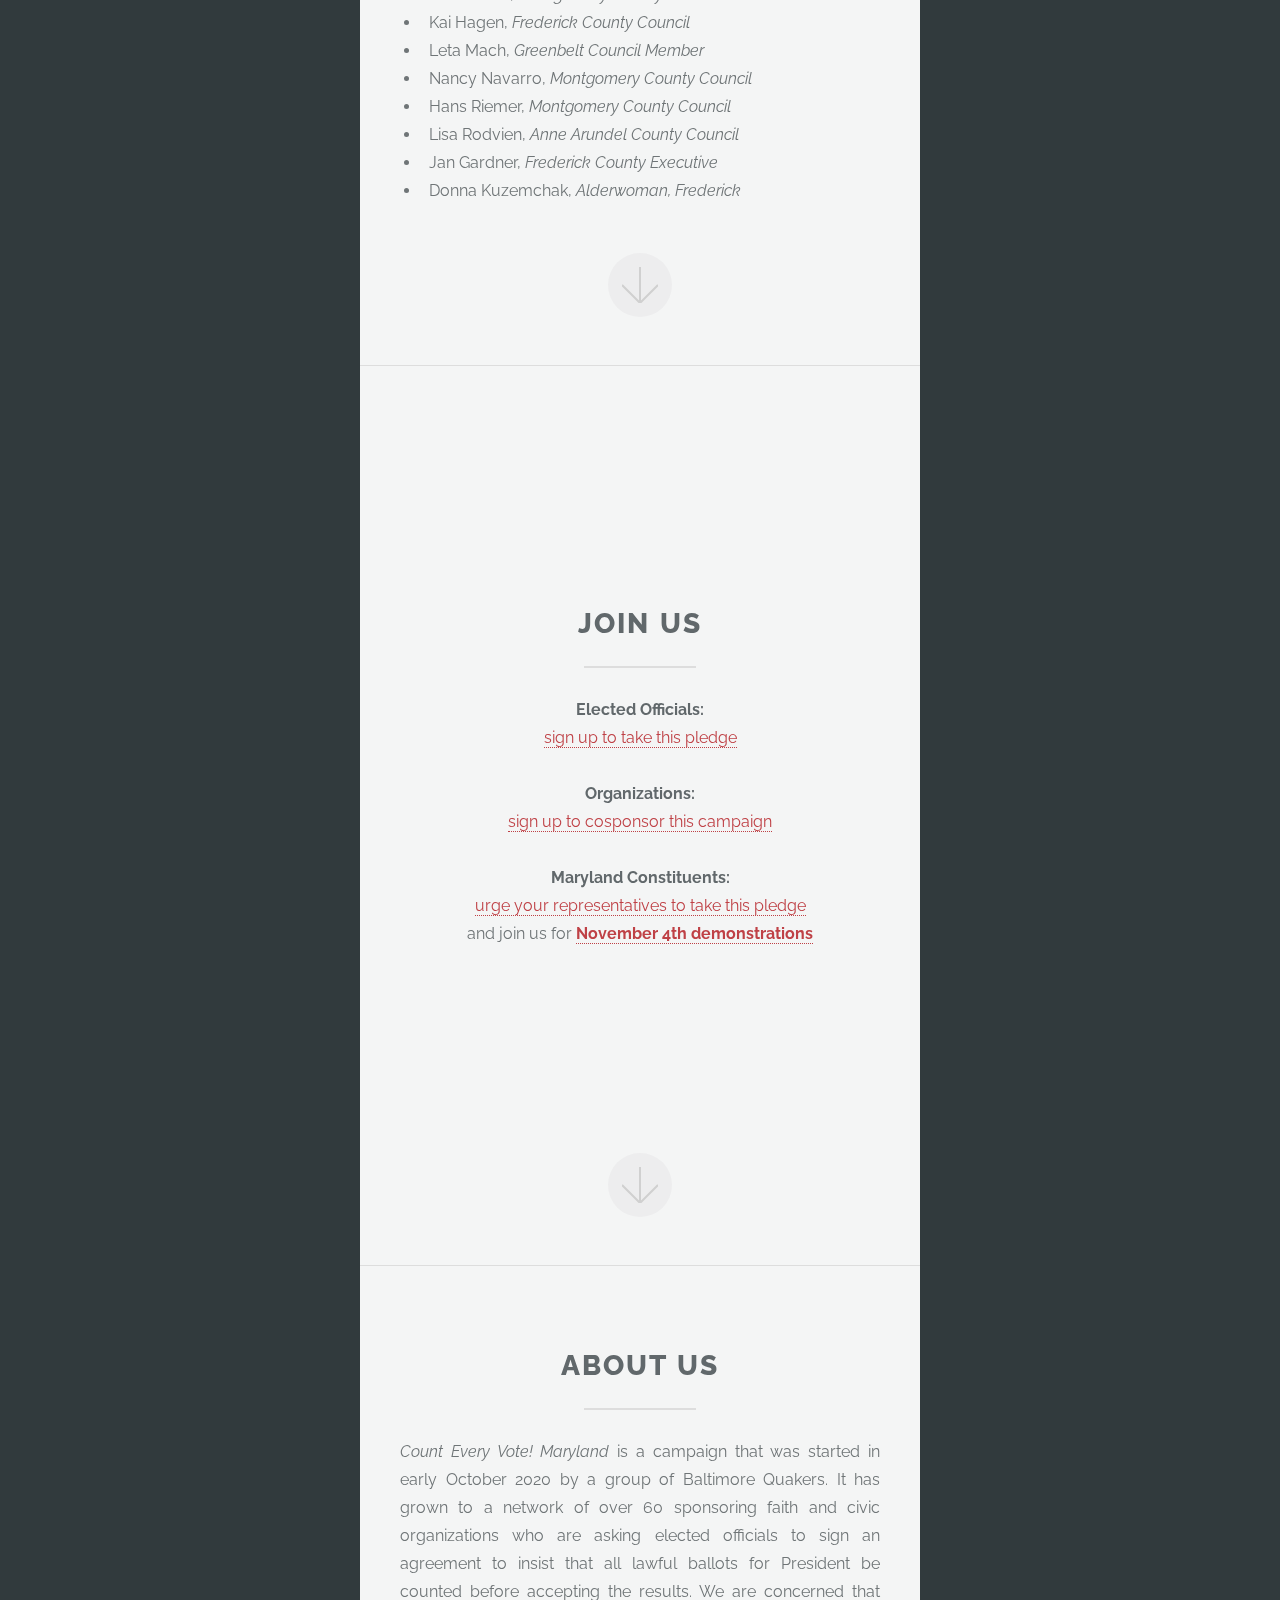
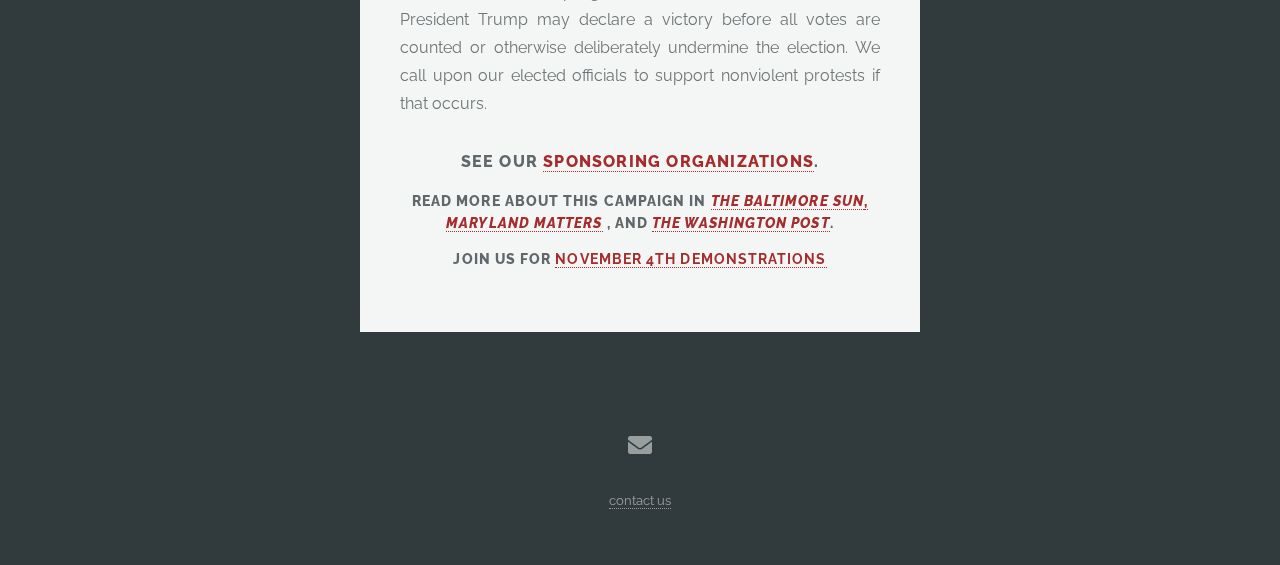
==== commit 98b7234d: "mayor" ====
--- a/index.html
+++ b/index.html
@@ -130,6 +130,7 @@
 <li>Gavin Buckley, <i>Mayor of Annapolis</i>
 <li>Colin Byrd, <i>Mayor of Greenbelt</i>
 <li>Michael C. O'Connor, <i>Mayor of Frederick</i>
+<li>Kate Stewart, <i>Mayor of Takoma Park</i>
 
 
 <li>Brandon Scott, <i>Baltimore City Council President</i>
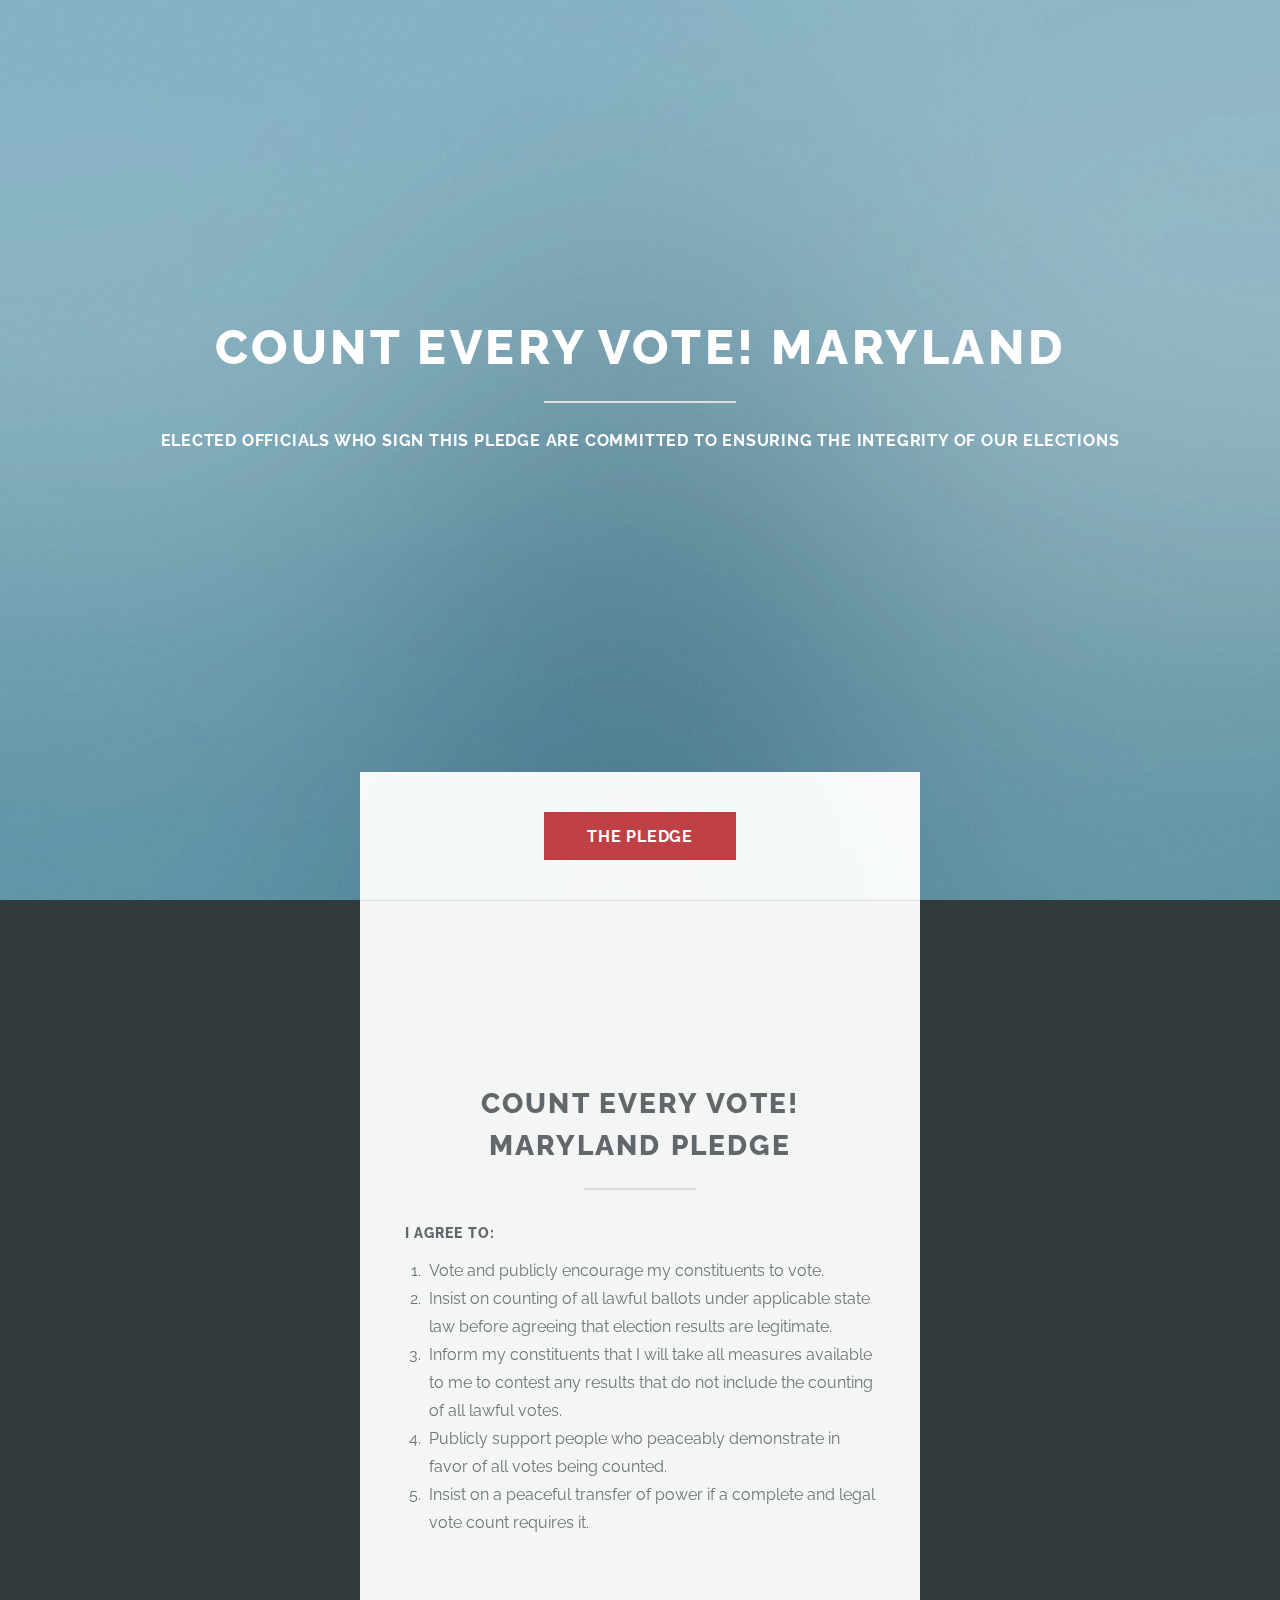
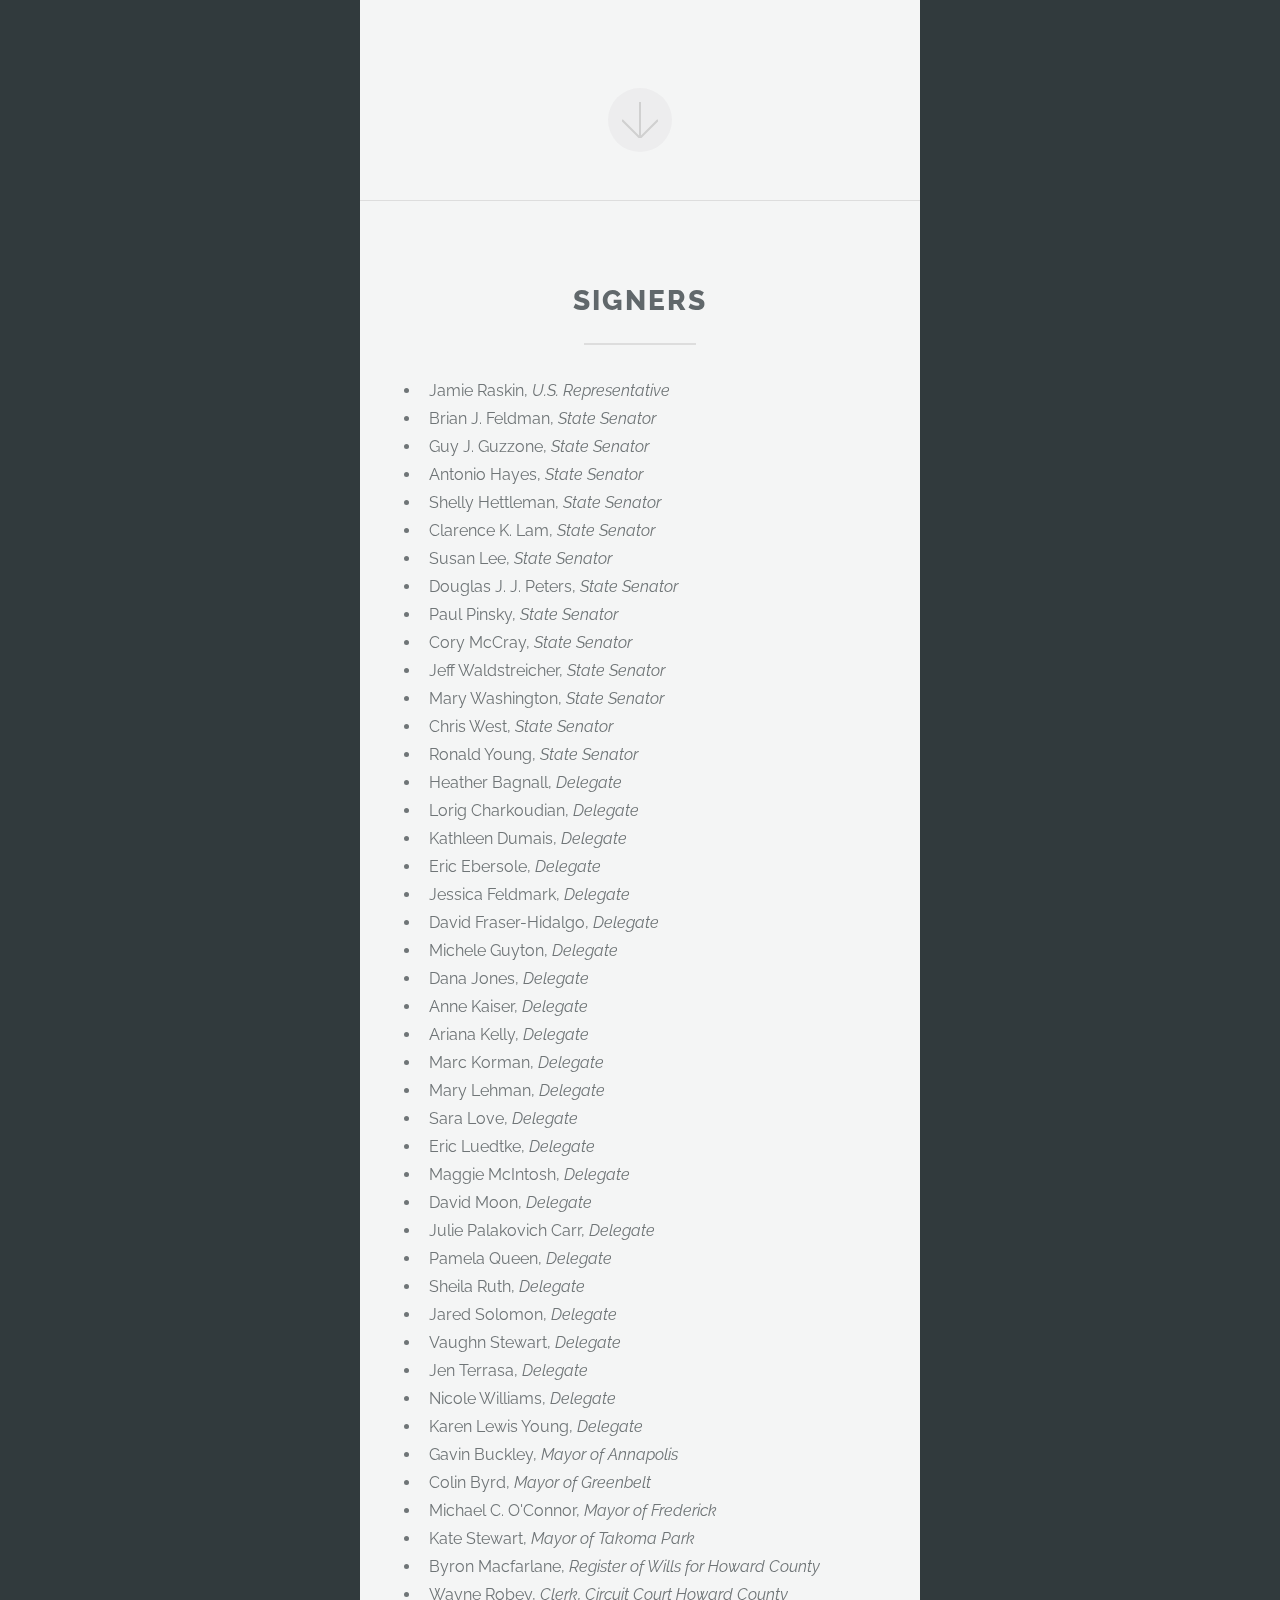
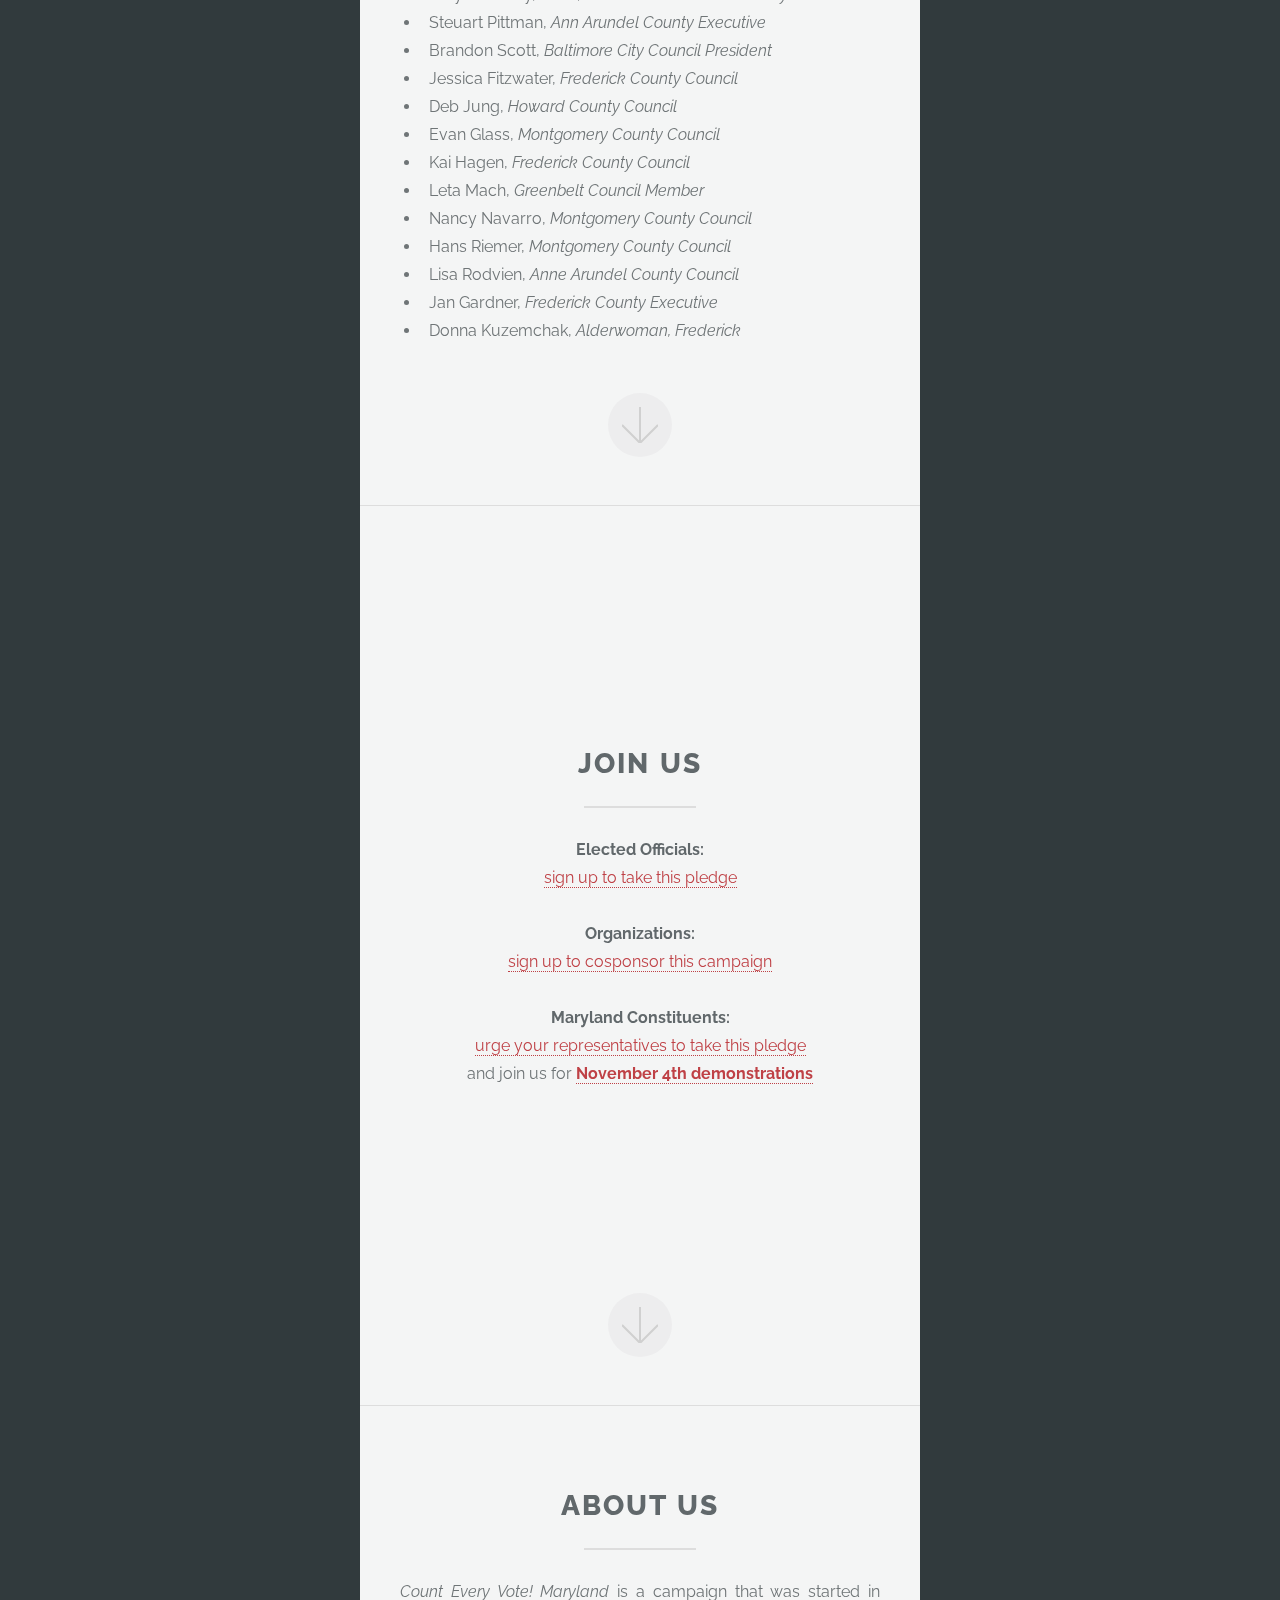
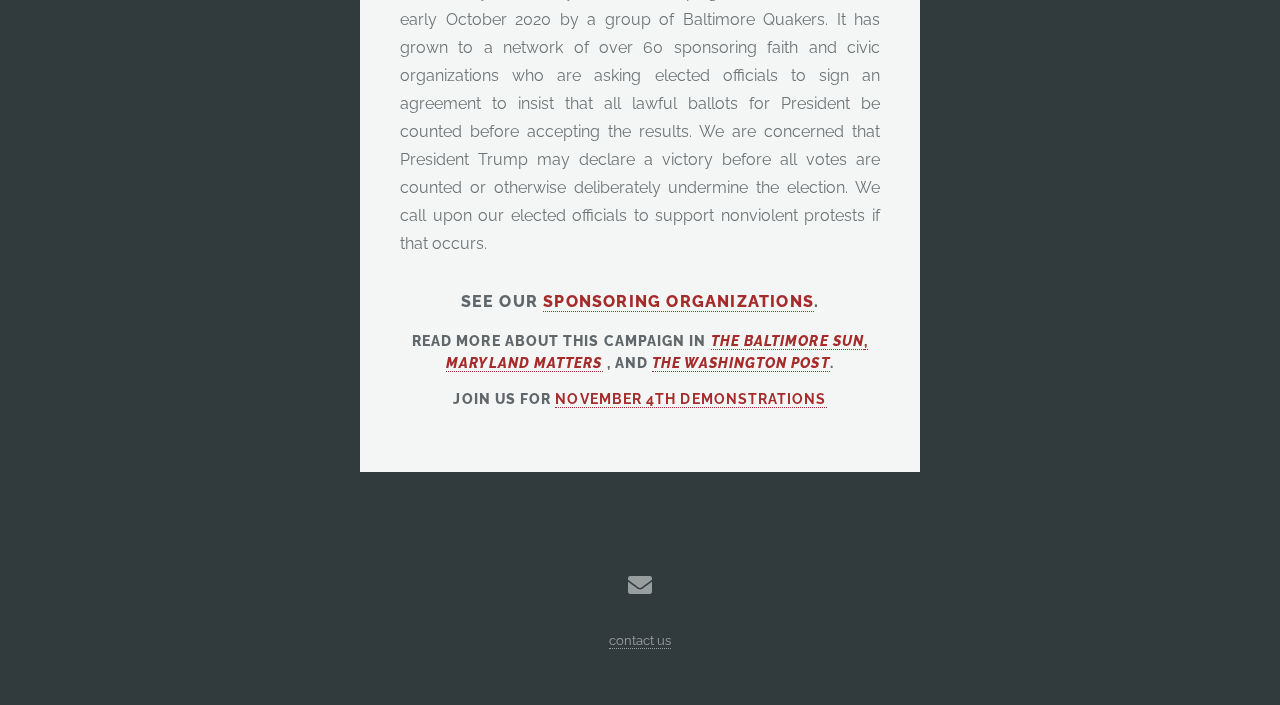
==== commit 8204ca7b: "new signers/cosponsors" ====
--- a/index.html
+++ b/index.html
@@ -108,8 +108,8 @@
 <li>Jessica Feldmark, <i>Delegate</i>
 <li>David Fraser-Hidalgo, <i>Delegate</i>
 <li>Michele Guyton, <i>Delegate</i>
+<li>Dana Jones, <i>Delegate</i>
 <li>Anne Kaiser, <i>Delegate</i>
-
 <li>Ariana Kelly, <i>Delegate</i>
 <li>Marc Korman, <i>Delegate</i>
 <li>Mary Lehman, <i>Delegate</i>
@@ -127,14 +127,21 @@
 <li>Karen Lewis Young, <i>Delegate</i>
 
 
+
+
 <li>Gavin Buckley, <i>Mayor of Annapolis</i>
 <li>Colin Byrd, <i>Mayor of Greenbelt</i>
 <li>Michael C. O'Connor, <i>Mayor of Frederick</i>
 <li>Kate Stewart, <i>Mayor of Takoma Park</i>
 
+<li>Byron Macfarlane, <i>Register of Wills for Howard County</i>
+<li>Wayne Robey, <i>Clerk, Circuit Court Howard County</i>
+<li>Steuart Pittman, <i>Ann Arundel County Executive</i>
+	
 
 <li>Brandon Scott, <i>Baltimore City Council President</i>
 <li>Jessica Fitzwater, <i>Frederick County Council</i>
+<li>Deb	Jung, <i>Howard County Council</i>
 <li>Evan Glass, <i>Montgomery County Council</i>
 <li>Kai Hagen, <i>Frederick County Council</i>
 <li>Leta Mach, <i>Greenbelt Council Member</i>
